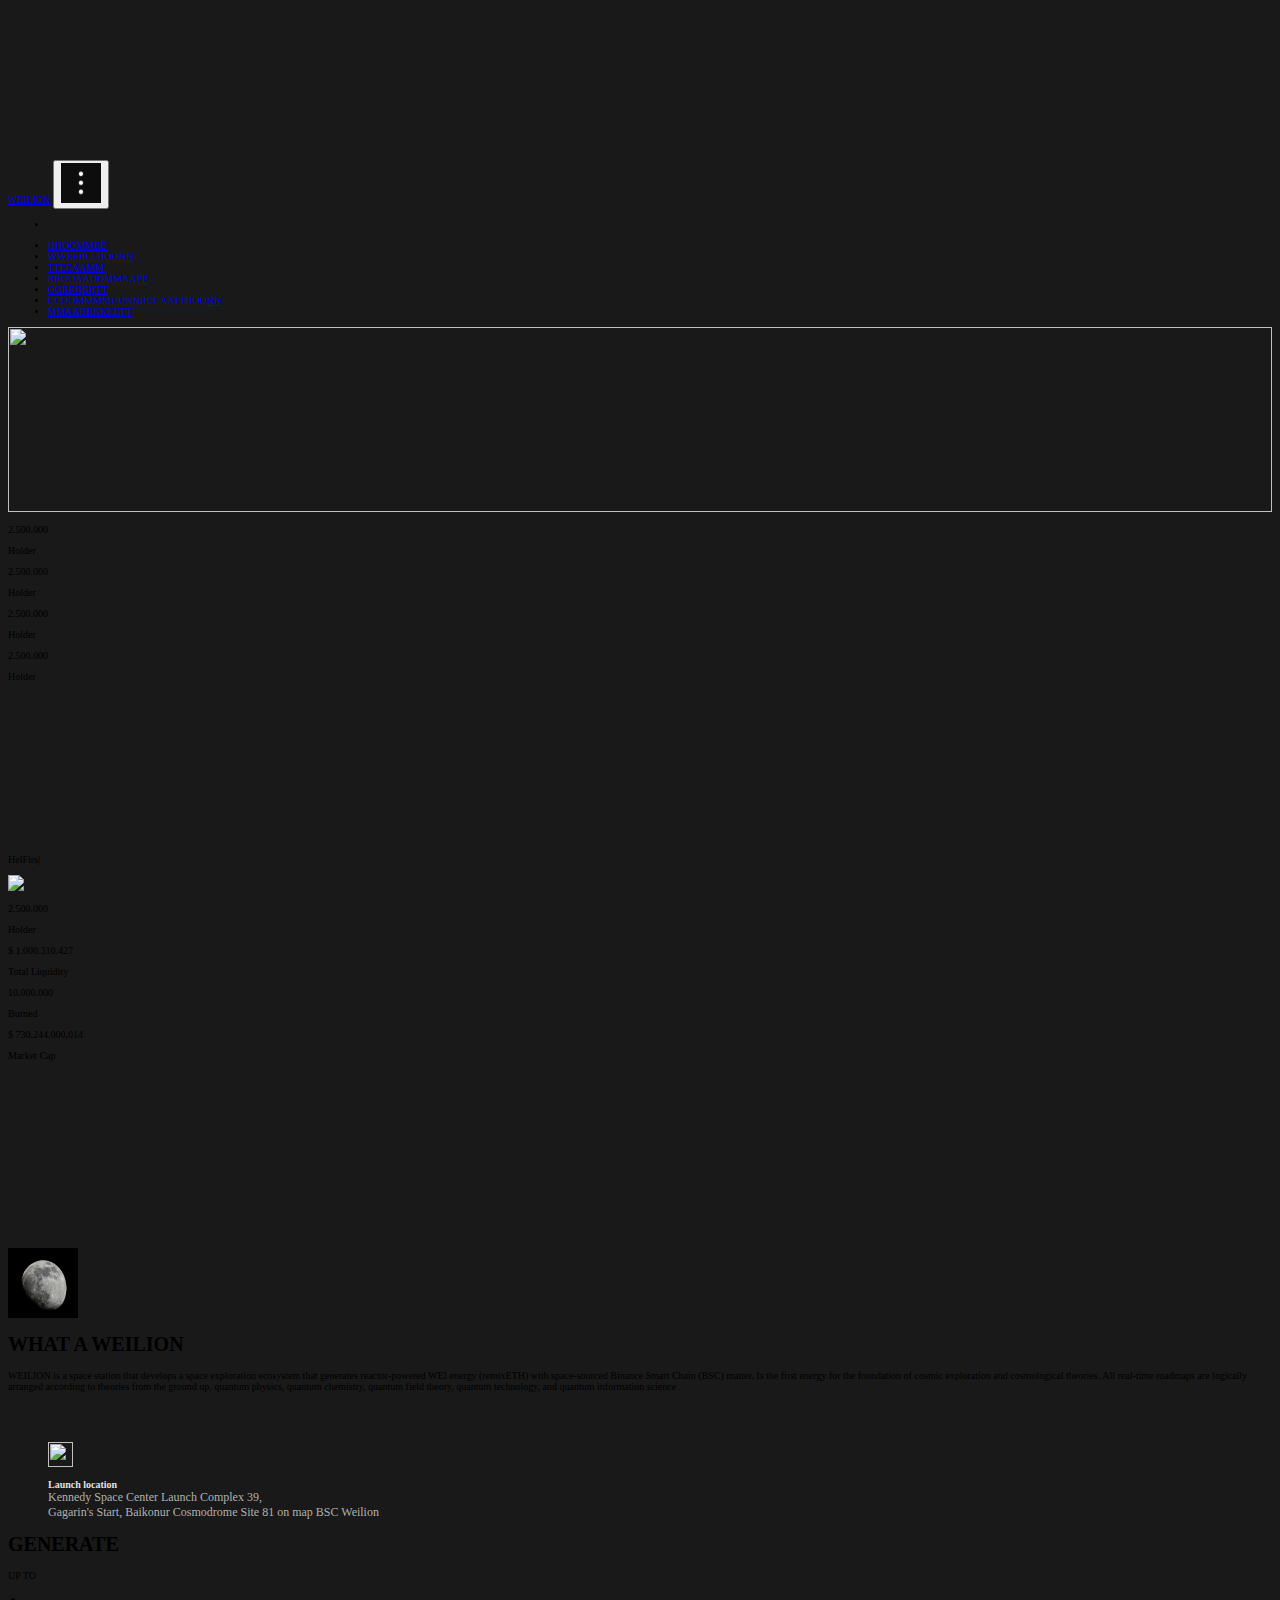
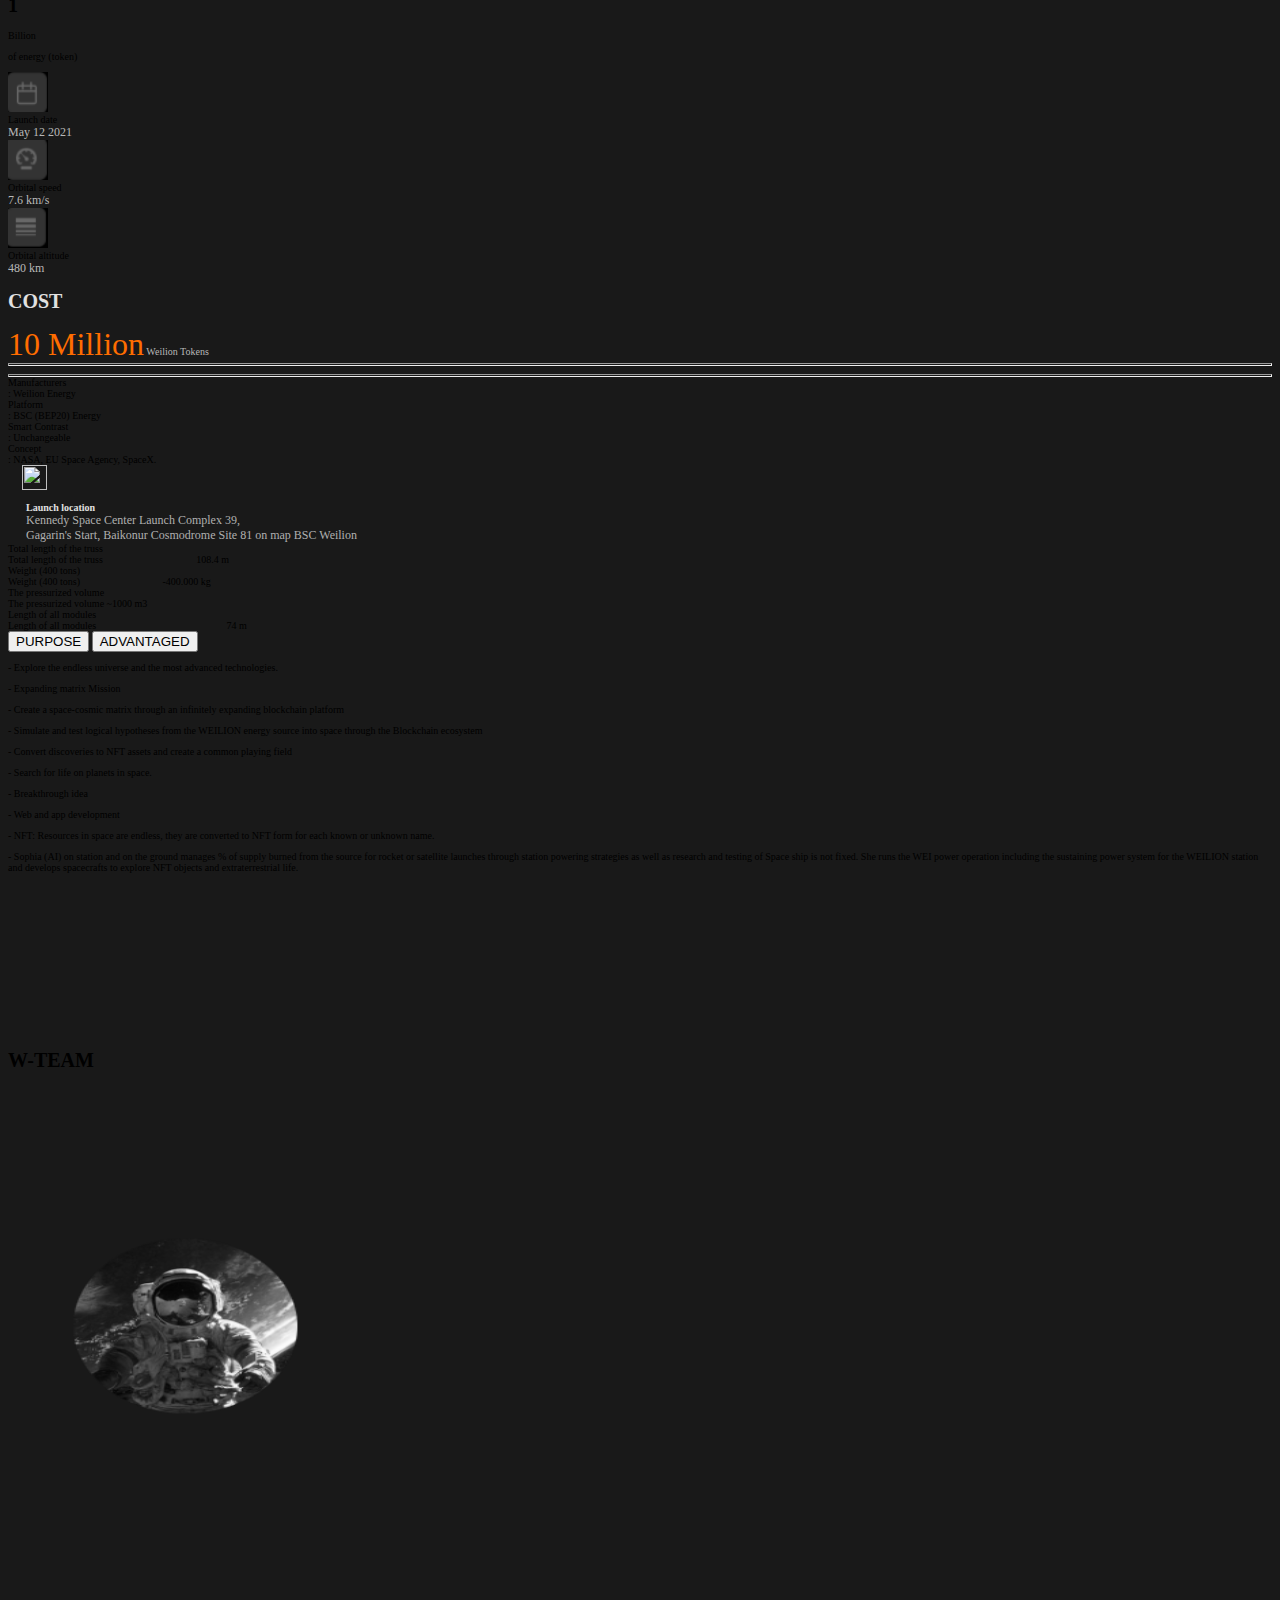
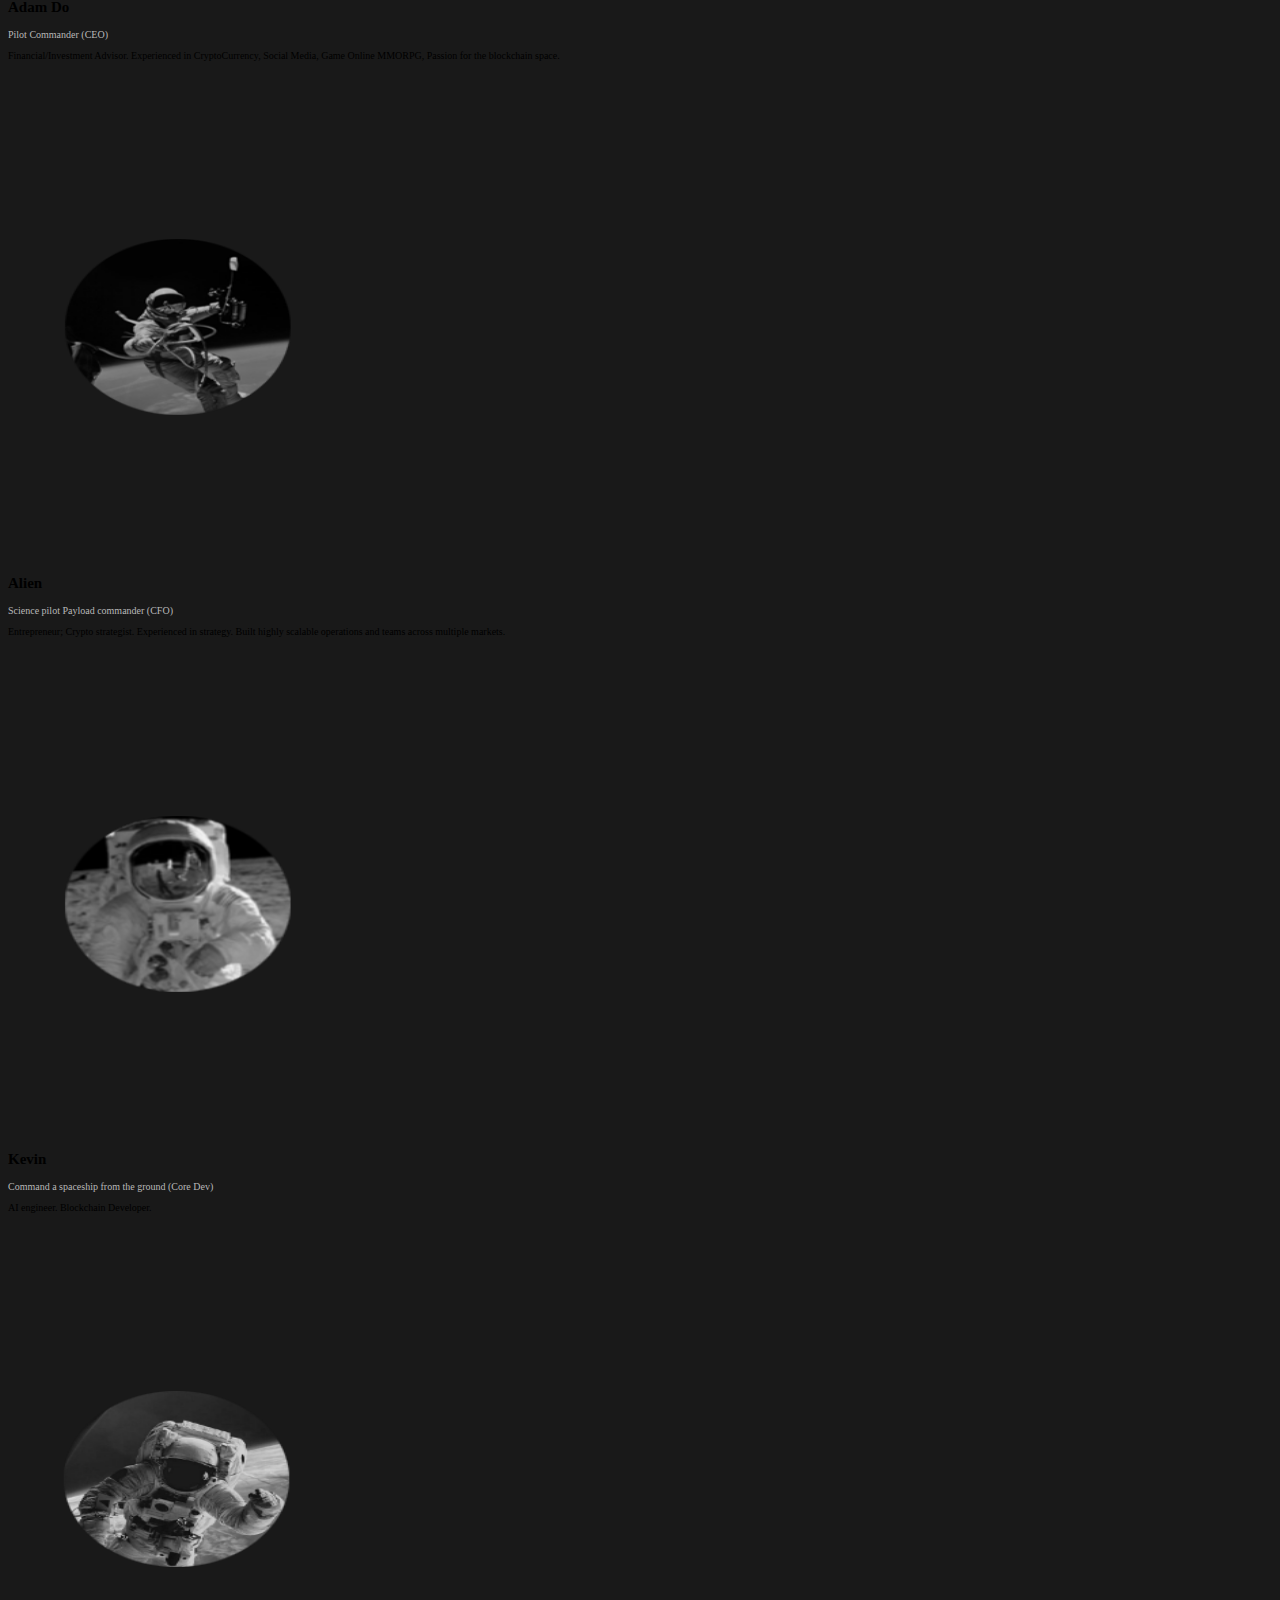
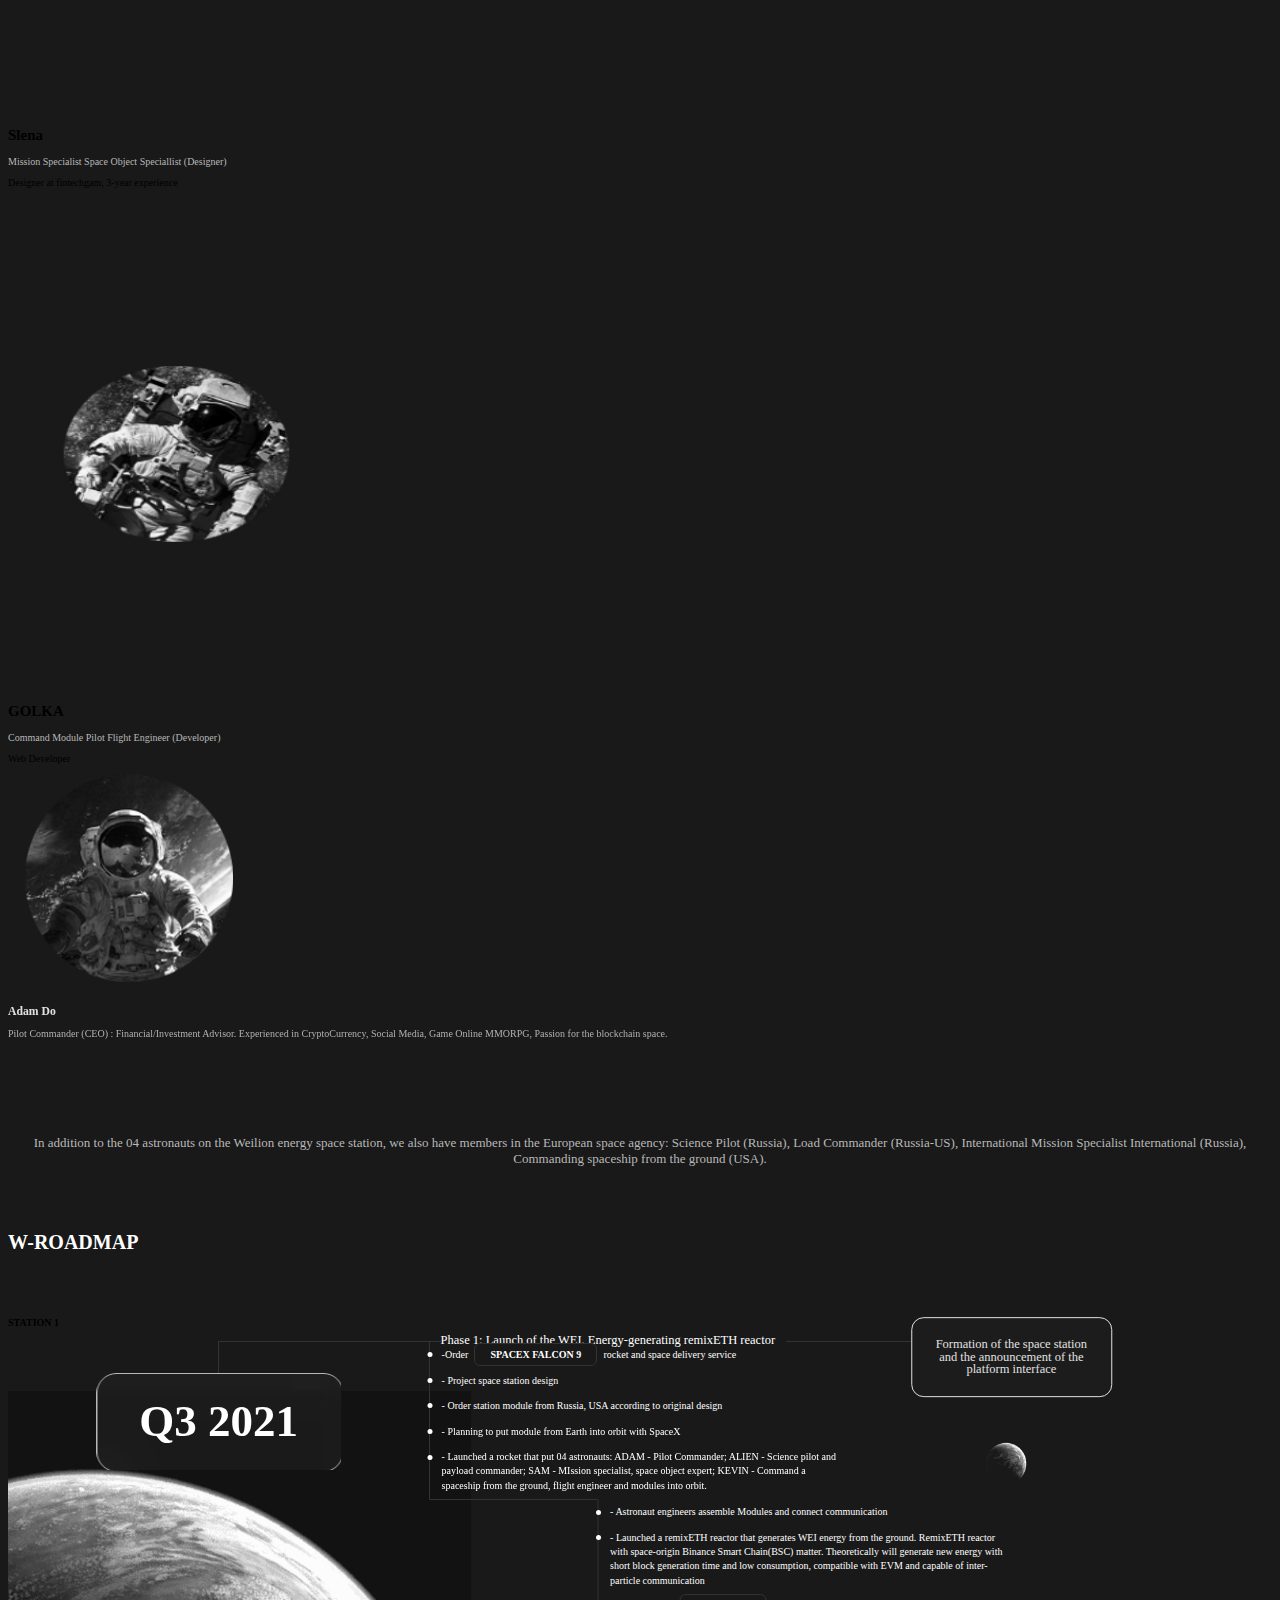
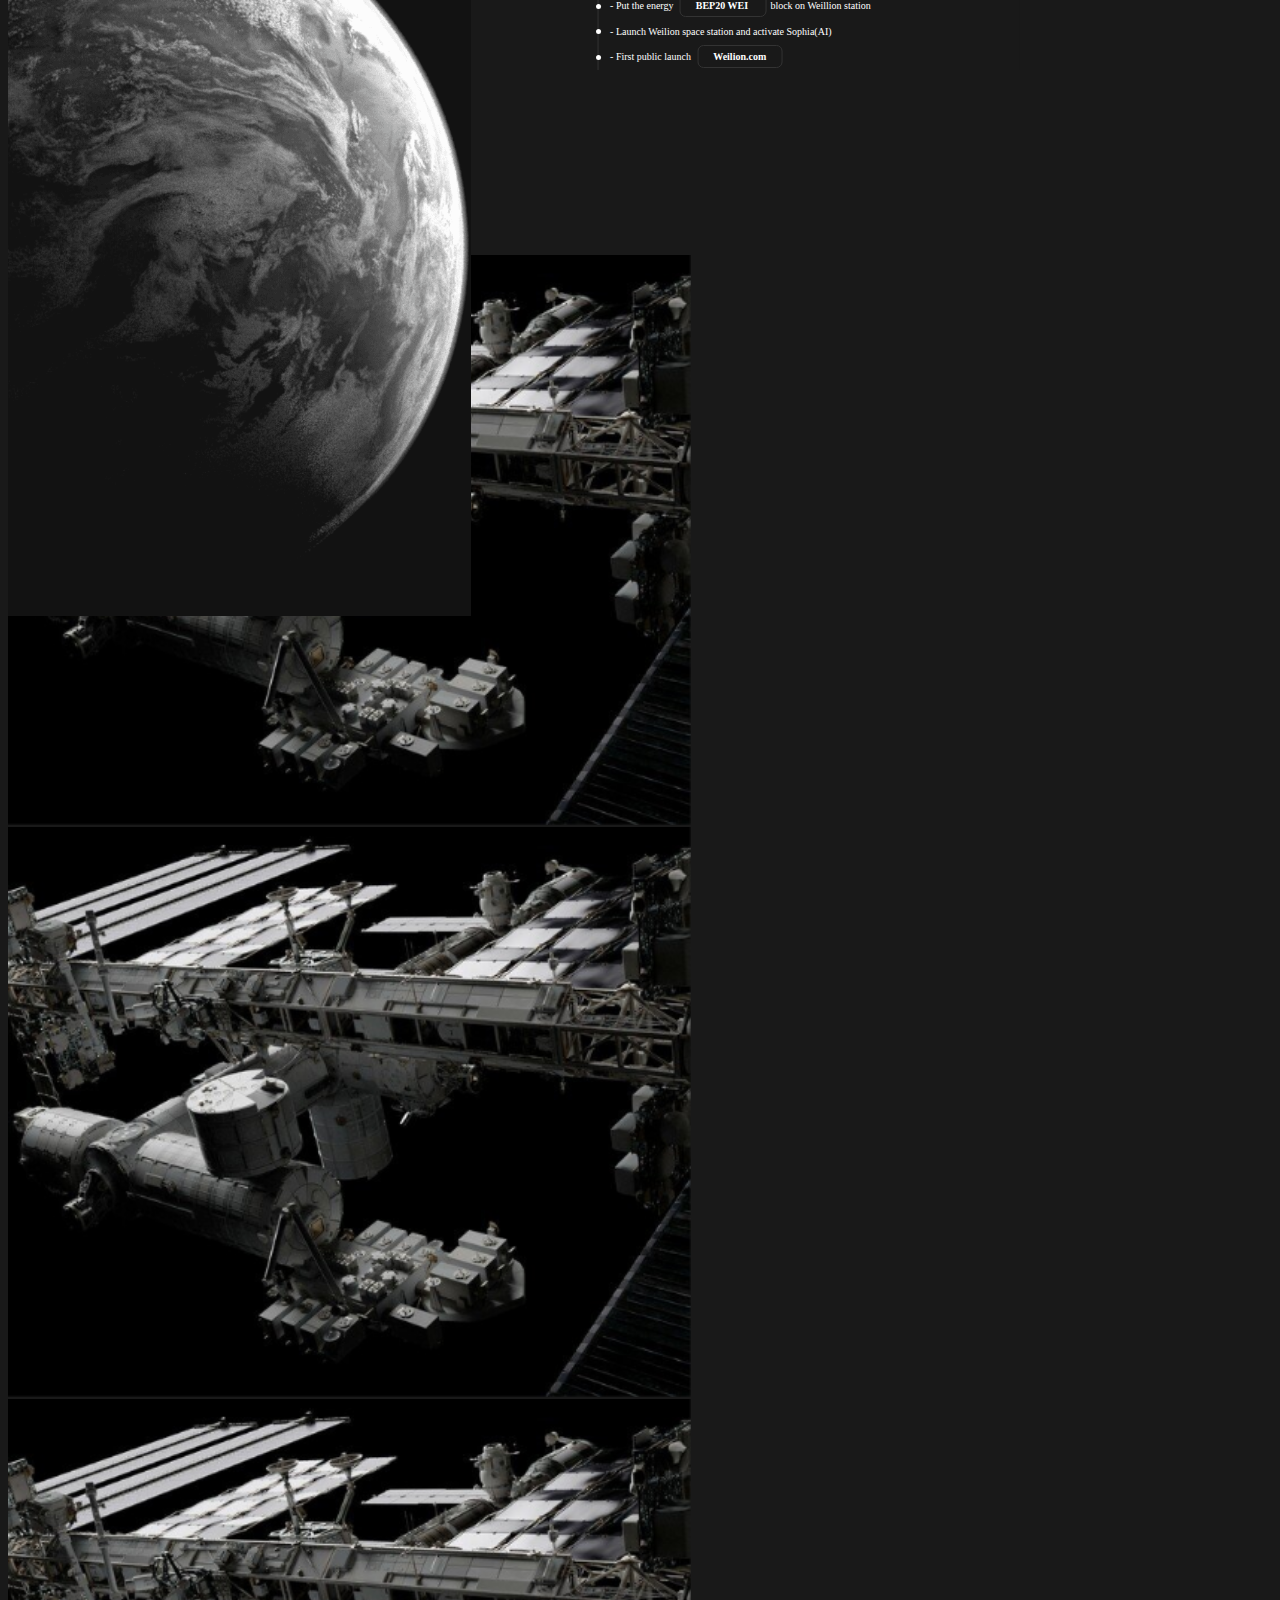
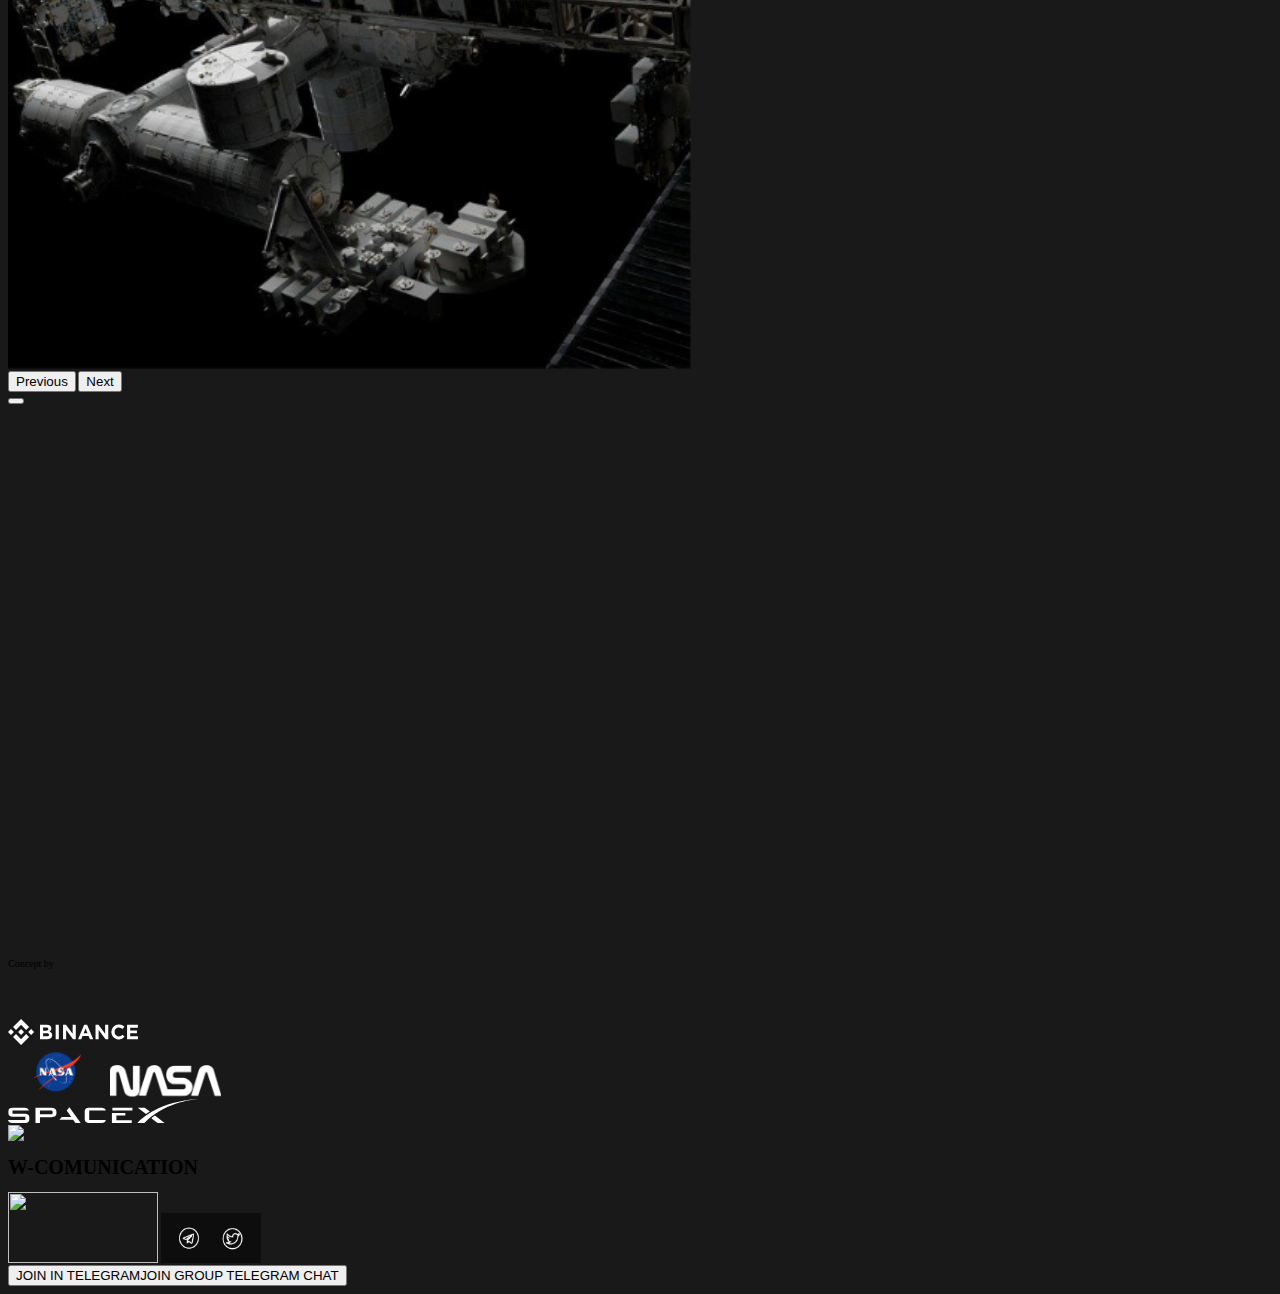
==== index.html @ d8c71afc "[update]" ====
<!DOCTYPE html>
<html lang="en">
  <head>
    <meta charset="UTF-8" />
    <meta http-equiv="X-UA-Compatible" content="IE=edge" />
    <meta name="viewport" content="width=device-width, initial-scale=1.0" />
    <!-- CSS only -->

    <link
      href="https://cdn.jsdelivr.net/npm/bootstrap@5.1.1/dist/css/bootstrap.min.css"
      rel="stylesheet"
      integrity="sha384-F3w7mX95PdgyTmZZMECAngseQB83DfGTowi0iMjiWaeVhAn4FJkqJByhZMI3AhiU"
      crossorigin="anonymous"
    />
    <link
      rel="stylesheet"
      href="https://cdnjs.cloudflare.com/ajax/libs/font-awesome/6.0.0-beta2/css/all.min.css"
      integrity="sha512-YWzhKL2whUzgiheMoBFwW8CKV4qpHQAEuvilg9FAn5VJUDwKZZxkJNuGM4XkWuk94WCrrwslk8yWNGmY1EduTA=="
      crossorigin="anonymous"
      referrerpolicy="no-referrer"
    />

    <link rel="stylesheet" type="text/css" href="./assets/css/style.css" />
    <link rel="stylesheet" type="text/css" href="./assets/css/roadmap.css" />

    <title>Document</title>
    <link
      rel="stylesheet"
      href="https://unpkg.com/swiper/swiper-bundle.min.css"
    />
    <script src="https://unpkg.com/typewriter-effect@latest/dist/core.js"></script>
    <script src="https://unpkg.com/swiper/swiper-bundle.min.js"></script>
    <script src="https://unpkg.com/typewriter-effect@latest/dist/core.js"></script>
  </head>

  <body>
    <div class="container-main">
      <div class="main">
        <div class="background-video" style="background: black"></div>
        <video playsinline autoplay loop id="background-video">
          <source src="./assets/videos/demo.mp4" type="video/mp4" />
        </video>
        <!-- <div class="overplay"></div> -->
        <div class="container">
          <nav class="navbar navbar-expand-lg navbar-light">
            <div class="container-fluid">
              <a class="navbar-brand text-light" href="#">WEILION</a>
              <button
                class="navbar-toggler"
                type="button"
                data-bs-toggle="collapse"
                data-bs-target="#navbarNavDropdown"
                aria-controls="navbarNavDropdown"
                aria-expanded="false"
                aria-label="Toggle navigation"
              >
                <!-- <span class="navbar-toggler-icon"></span> -->
                <img src="./assets/images/dot.PNG" width="40px" height="40px" />
              </button>
              <div class="collapse navbar-collapse" id="navbarNavDropdown">
                <ul class="navbar-nav text-light text-center blink-text-menu">
                  <li>
                    <p
                      class="navbar-toggle navbar-toggle-mb text-right"
                      type="button"
                      data-bs-toggle="collapse"
                      data-bs-target="#navbarNavDropdown"
                      aria-controls="navbarNavDropdown"
                      aria-expanded="false"
                      aria-label="Toggle navigation"
                    >
                      <i class="fas fa-times icon-close"></i>
                    </p>
                  </li>
                  <li class="nav-item">
                    <a
                      class="fw-bold-poiter nav-link active text-light"
                      aria-current="page"
                      href="#"
                      >HOME</a
                    >
                  </li>
                  <li class="nav-item">
                    <a
                      class="nav-link text-light fw-bold-poiter"
                      href="#content_generate"
                      >WEILION</a
                    >
                  </li>
                  <li class="nav-item">
                    <a class="nav-link text-light fw-bold-poiter" href="#team"
                      >TEAM</a
                    >
                  </li>
                  <li class="nav-item">
                    <a
                      class="nav-link text-light fw-bold-poiter"
                      href="#roadmap"
                      >ROADMAP</a
                    >
                  </li>
                  <li class="nav-item">
                    <a
                      class="nav-link text-light fw-bold-poiter"
                      href="#content_W_Orbit"
                      >ORBIT</a
                    >
                  </li>
                  <li class="nav-item">
                    <a
                      class="nav-link text-light fw-bold-poiter"
                      href="#content_W-Comunication"
                      >COMMUNICATION</a
                    >
                  </li>
                  <li class="nav-item">
                    <a
                      class="nav-link text-light fw-bold-poiter"
                      href="#content_W-Comunication"
                      >MARKET</a
                    >
                  </li>
                </ul>
              </div>
            </div>
          </nav>
          <div class="content-main-responsive">
            <div class="row m-0 w-100">
              <div class="col-6 related">
                <!-- <div id="app2"></div> -->
                <!-- <div id="container app2">
                  <p id="source"></p>
                </div> -->
                <img
                  src="./assets/images/aboard1x.png"
                  width="100%"
                  height="185px"
                />
              </div>
              <div class="col-6">
                <div class="content-main-responsive-item">
                  <div class="row">
                    <div class="col-6">
                      <p class="p_number">2.500.000</p>
                      <p>Holder</p>
                      <p class="p_number">2.500.000</p>
                      <p>Holder</p>
                    </div>
                    <div class="col-6">
                      <p class="p_number">2.500.000</p>
                      <p>Holder</p>
                      <p class="p_number">2.500.000</p>
                      <p>Holder</p>
                    </div>
                  </div>
                </div>
                <div class="content-main-responsive-item_video">
                  <!-- <iframe class="iframe_res" width="457" height="215" src="https://www.youtube.com/embed/iH5_Wsx2e2w?autoplay=1"
                title="YouTube video player" frameborder="0" allowfullscreen
                allow="accelerometer; autoplay; clipboard-write; encrypted-media; gyroscope; picture-in-picture"></iframe> -->
                  <video playsinline width="150px" height="100%" autoplay loop>
                    <source src="./assets/videos/demo.mp4" type="video/mp4" />
                  </video>
                </div>
              </div>
            </div>
          </div>
          <div class="content-main container">
            <div class="align-items-end d-flex title-banner-bottom">
              <div
                class="item-info-bottom-banner item-info-bottom-banner-chart"
              >
                <!-- <div id="app" style="text-align: left"></div> -->
                <div id="container ">
                  <p id="source"></p>
                </div>

                <img width="270px" src="./assets/images/aboard1x.png" />
              </div>
              <div class="item-info-bottom-banner">
                <p>2.500.000</p>
                <p>Holder</p>
              </div>
              <div class="item-info-bottom-banner">
                <p>$ 1.000.310.427</p>
                <p>Total Liquidity</p>
              </div>
              <div class="item-info-bottom-banner">
                <p>10.000.000</p>
                <p>Burned</p>
              </div>
              <div class="item-info-bottom-banner">
                <p>$ 730.244.000.014</p>
                <p>Market Cap</p>
              </div>
              <div class="item-info-bottom-banner">
                <div class="yt-banner" class="img-pop">
                  <video
                    playsinline
                    loop
                    width="300px"
                    id="video1"
                    height="175px"
                    autoplay
                  >
                    <source src="./assets/videos/demo.mp4" type="video/mp4" />
                  </video>
                </div>
              </div>
            </div>
          </div>
        </div>
        <!-- <div class="exchange-NFT">
          <p class="m-0 exchange_style">EXCHANGE</p>
          <p class="fw-bold NFT">NFT</p>
        </div>
        <div class="img-ship-radar">
          <img
            src="./assets/images/ship-radar.png"
            width="90px"
            height="90px"
          />
        </div> -->
        <!-- <div class="img-radar">
          <img src="./assets/images/radar.png" width="524px" height="821px" />
        </div> -->
        <div class="img-moon">
          <img src="./assets/images/moon.png" width="70px" height="70px" />
        </div>
        <div class="shadow-overlay"></div>
      </div>

      <div class="content_generate" id="content_generate">
        <div class="container pt-2 wellion-container">
          <div class="title-weilion">
            <h1 class="content_generate_title btn-shine">WHAT A WEILION</h1>
          </div>

          <div class="row">
            <div class="col-12 col-lg-6 pt-5">
              <div class="content_generate_contructor_left">
                <p
                  class="content_generate_contructor_left_p"
                  style="--bottom-right: 20px"
                >
                  WEILION is a space station that develops a space exploration
                  ecosystem that generates reactor-powered WEI energy (remixETH)
                  with space-sourced Binance Smart Chain (BSC) matter. Is the
                  first energy for the foundation of cosmic exploration and
                  cosmological theories. All real-time roadmaps are logically
                  arranged according to theories from the ground up, quantum
                  physics, quantum chemistry, quantum field theory, quantum
                  technology, and quantum information science .
                </p>
                <!-- <img class="launch" src="./assets/images/launch.png" width="500px" height="74px"/> -->
              </div>
              <div class="row launch_location" style="margin: 50px 0 0 4rem">
                <div class="col-1 p-0" style="margin-right: -12px">
                  <img
                    src="./assets/images/iconlaunch2.png"
                    width="25px"
                    height="25px"
                  />
                </div>
                <div class="col-11 p-0" style="text-align: left">
                  <p
                    style="margin-bottom: 0; font-weight: bold; color: #e1e1e1"
                  >
                    Launch location
                  </p>
                  <span style="color: #b0b0b0; font-size: 12px"
                    >Kennedy Space Center Launch Complex 39,</span
                  ><br />
                  <span style="color: #b0b0b0; font-size: 12px"
                    >Gagarin's Start, Baikonur Cosmodrome Site 81 on map BSC
                    Weilion</span
                  >
                </div>
              </div>
            </div>
            <div class="col-12 col-lg-6">
              <div class="row m-0">
                <div class="col-12 col-lg-6 d-flex justify-content-center pt-5">
                  <div class="content_generate_contructor_right">
                    <div class="content_generate_contructor_right_item">
                      <h1 class="generate">GENERATE</h1>
                      <p class="upto">UP TO</p>
                      <h1 class="one">1</h1>
                      <p class="billion">Billion</p>
                      <p class="energy">of energy (token)</p>
                    </div>
                  </div>
                </div>
                <div class="col-12 col-lg-6 pt-5 box-card-right">
                  <div class="row text-center content_generate_margin">
                    <div class="col-4 col-md-12">
                      <div
                        class="content_generate_contructor_right_orbital pb-4"
                      >
                        <img
                          src="./assets/images/Cal.PNG"
                          width="40px"
                          height="40px"
                        />
                        <div class="content_generate_contructor_right_item2">
                          <span
                            class="content_generate_contructor_right_item2_span"
                            >Launch date</span
                          ><br />
                          <span
                            class="may122021"
                            style="color: #b8b8b8; font-size: 12px"
                            >May 12 2021</span
                          >
                        </div>
                      </div>
                    </div>
                    <div class="col-4 col-md-12">
                      <div
                        class="content_generate_contructor_right_orbital pb-4"
                      >
                        <img
                          src="./assets/images/clock.PNG"
                          width="40px"
                          height="40px"
                        />
                        <div class="content_generate_contructor_right_item2">
                          <span
                            class="content_generate_contructor_right_item2_span"
                            >Orbital speed</span
                          ><br />
                          <span style="color: #b8b8b8; font-size: 12px"
                            >7.6 km/s</span
                          >
                        </div>
                      </div>
                    </div>
                    <div class="col-4 col-md-12">
                      <div
                        class="content_generate_contructor_right_orbital pb-4"
                      >
                        <img
                          src="./assets/images/altitute.PNG"
                          width="40px"
                          height="40px"
                        />
                        <div class="content_generate_contructor_right_item2">
                          <span
                            class="content_generate_contructor_right_item2_span"
                            >Orbital altitude</span
                          ><br />
                          <span style="color: #b8b8b8; font-size: 12px"
                            >480 km</span
                          >
                        </div>
                      </div>
                    </div>
                  </div>
                  <div class="row content_generate_cost_right">
                    <div class="col-12">
                      <div class="content_generate_cost">
                        <h1
                          class="m-0"
                          style="font-weight: bold; color: #e1e1e1"
                        >
                          COST
                        </h1>
                        <span
                          class="million"
                          style="font-size: 32px; color: #ff6d00"
                          >10 Million</span
                        >
                        <span class="wellion" style="color: #b8b8b8"
                          >Weilion Tokens</span
                        >
                      </div>
                      <hr
                        class="hr-range"
                        style="
                          color: #ff6d00;
                          opacity: 1;
                          height: 1px;
                          margin: 0;
                        "
                      />
                      <hr
                        class="hr-range"
                        style="
                          color: #ff6d00;
                          opacity: 1;
                          height: 1px;
                          margin: 8px 0 0 0;
                        "
                      />
                    </div>
                    <div class="col-12">
                      <div class="content_generate_manufacturer">
                        <div class="row m-0">
                          <div class="col-4 p-0">
                            <span>Manufacturers</span>
                          </div>
                          <div class="col-8 p-0">
                            <span>: Weilion Energy</span>
                          </div>
                        </div>
                        <div class="row m-0">
                          <div class="col-4 p-0"><span>Platform</span></div>
                          <div class="col-8 p-0">
                            <span>: BSC (BEP20) Energy</span>
                          </div>
                        </div>
                        <div class="row m-0">
                          <div class="col-4 p-0">
                            <span>Smart Contrast</span>
                          </div>
                          <div class="col-8 p-0">
                            <span>: Unchangeable</span>
                          </div>
                        </div>
                        <div class="row m-0">
                          <div class="col-4 p-0"><span>Concept</span></div>
                          <div class="col-8 p-0">
                            <span>: NASA, EU Space Agency, SpaceX.</span>
                          </div>
                        </div>
                        <!-- <span>Manufacturers : Weilion Energy</span><br />
                      <span>Platform : BSC (BEP20) Energy</span><br />
                      <span>Smart Contrast: Unchangeable</span><br />
                      <span>Concept : NASA, EU Space Agency, SpaceX.</span><br /> -->
                      </div>
                    </div>
                    <div
                      class="col-12 mt-5 launch_location_responsive"
                      style="padding: 0 18px"
                    >
                      <img
                        style="transform: translateX(-4px)"
                        src="./assets/images/iconlaunch2.png"
                        width="25px"
                        height="25px"
                      />
                      <div>
                        <p
                          style="
                            margin-bottom: 0;
                            font-weight: bold;
                            color: #e1e1e1;
                          "
                        >
                          Launch location
                        </p>
                        <span style="color: #b0b0b0; font-size: 12px"
                          >Kennedy Space Center Launch Complex 39,</span
                        ><br />
                        <span style="color: #b0b0b0; font-size: 12px"
                          >Gagarin's Start, Baikonur Cosmodrome Site 81 on map
                          BSC Weilion</span
                        >
                      </div>
                    </div>
                  </div>
                </div>
              </div>
            </div>
          </div>
        </div>
      </div>

      <!-- ////// -->
      <div class="content_purpose_advantaged">
        <div class="content_purpose_advantaged_overlay"></div>
        <div class="container py-5 advantaged-container">
          <div class="row">
            <div
              class="
                col-12 col-lg-3
                d-flex
                align-items-center
                justify-content-center
              "
            >
              <div class="content_purpose_advantaged_item">
                <span class="title">Total length of the truss</span>
                <div class="content_purpose_advantaged_black">
                  <span
                    style="padding-right: 91px"
                    class="content_purpose_advantaged_none"
                    >Total length of the truss</span
                  >
                  <span>108.4 m</span>
                </div>
              </div>
            </div>
            <div
              class="
                col-12 col-lg-3
                d-flex
                align-items-center
                justify-content-center
              "
            >
              <div class="content_purpose_advantaged_item">
                <span class="title">Weight (400 tons)</span>
                <div class="content_purpose_advantaged_black">
                  <span
                    class="content_purpose_advantaged_none"
                    style="padding-right: 80px"
                    >Weight (400 tons)</span
                  >
                  <span>-400.000 kg</span>
                </div>
              </div>
            </div>
            <div
              class="
                col-12 col-lg-3
                d-flex
                align-items-center
                justify-content-center
              "
            >
              <div class="content_purpose_advantaged_item">
                <span class="title">The pressurized volume</span>
                <div class="content_purpose_advantaged_black">
                  <span class="content_purpose_advantaged_none"
                    >The pressurized volume</span
                  >
                  <span>~1000 m3</span>
                </div>
              </div>
            </div>
            <div
              class="
                col-12 col-md-3
                d-flex
                align-items-center
                justify-content-center
              "
            >
              <div class="content_purpose_advantaged_item">
                <span class="title">Length of all modules</span>
                <div class="content_purpose_advantaged_black">
                  <span
                    class="content_purpose_advantaged_none"
                    style="padding-right: 128px"
                    >Length of all modules</span
                  >
                  <span>74 m</span>
                </div>
              </div>
            </div>
          </div>
          <div class="row">
            <div
              class="col-12 d-flex justify-content-center align-items-center"
            >
              <div
                class="content_purpose_advantaged_tabs"
                style="--bottom-right: 20px"
              >
                <div>
                  <nav>
                    <div class="nav nav-tabs mt-2" id="nav-tab" role="tablist">
                      <button
                        class="nav-link active btn-purpose"
                        id="nav-home-tab"
                        data-bs-toggle="tab"
                        data-bs-target="#nav-home"
                        type="button"
                        role="tab"
                        aria-controls="nav-home"
                        aria-selected="true"
                      >
                        PURPOSE
                      </button>
                      <button
                        class="nav-link btn-purpose"
                        id="nav-profile-tab"
                        data-bs-toggle="tab"
                        data-bs-target="#nav-profile"
                        type="button"
                        role="tab"
                        aria-controls="nav-profile"
                        aria-selected="false"
                      >
                        ADVANTAGED
                      </button>
                    </div>
                  </nav>
                  <div class="tab-content" id="nav-tabContent">
                    <div
                      class="tab-pane tabs-purpose fade show active"
                      id="nav-home"
                      role="tabpanel"
                      aria-labelledby="nav-home-tab"
                    >
                      <p>
                        - Explore the endless universe and the most advanced
                        technologies.
                      </p>
                      <p>- Expanding matrix Mission</p>
                      <p>
                        - Create a space-cosmic matrix through an infinitely
                        expanding blockchain platform
                      </p>
                      <p>
                        - Simulate and test logical hypotheses from the WEILION
                        energy source into space through the Blockchain
                        ecosystem
                      </p>
                      <p>
                        - Convert discoveries to NFT assets and create a common
                        playing field
                      </p>
                      <p>- Search for life on planets in space.</p>
                    </div>
                    <div
                      class="tab-pane tabs-purpose fade"
                      id="nav-profile"
                      role="tabpanel"
                      aria-labelledby="nav-profile-tab"
                    >
                      <p>- Breakthrough idea</p>
                      <p>- Web and app development</p>
                      <p>
                        - NFT: Resources in space are endless, they are
                        converted to NFT form for each known or unknown name.
                      </p>
                      <p>
                        - Sophia (AI) on station and on the ground manages % of
                        supply burned from the source for rocket or satellite
                        launches through station powering strategies as well as
                        research and testing of Space ship is not fixed. She
                        runs the WEI power operation including the sustaining
                        power system for the WEILION station and develops
                        spacecrafts to explore NFT objects and extraterrestrial
                        life.
                      </p>
                    </div>
                  </div>
                </div>
              </div>
            </div>
          </div>
        </div>
        <div class="content_purpose_advantaged_overlay2"></div>
      </div>
      <!-- -------content-astronaut -->
      <div class="content_astronaut" id="content_astronaut">
        <video
          autoplay
          muted
          height="auto"
          loop
          id="background-video_astronaut video2"
        >
          <source
            src="./assets/videos/ArtStation - NASA Astronaut Walk, Tod Ryan.mp4"
            type="video/mp4"
          />
        </video>
      </div>
      <!-- ---------content-Wteam -->
      <div class="content_W_Team">
        <div class="container py-5">
          <h1 class="text-center text-light title-team">W-TEAM</h1>
          <div class="content_W_Team_content d-flex justify-content-center">
            <div class="row">
              <div class="col-6 p-0">
                <div class="content_W_Team_content_item">
                  <img
                    src="./assets/images/adam1.png"
                    width="360px"
                    height="500px"
                  />
                  <div class="text_item text_item1 line-content">
                    <div class="none-hover">
                      <h2 class="text-white">Adam Do</h2>
                      <p style="color: #b8b8b8">Pilot Commander (CEO)</p>
                    </div>
                    <div class="hover">
                      Financial/Investment Advisor. Experienced in
                      CryptoCurrency, Social Media, Game Online MMORPG, Passion
                      for the blockchain space.
                    </div>
                  </div>
                </div>
              </div>
              <div class="col-6 p-0">
                <div class="content_W_Team_content_item">
                  <img
                    src="./assets/images/alien1.png"
                    width="360px"
                    height="500px"
                  />
                  <div class="text_item text_item2 line-content">
                    <div class="none-hover">
                      <h2 class="text-white">Alien</h2>
                      <p style="color: #b8b8b8">
                        Science pilot Payload commander (CFO)
                      </p>
                    </div>
                    <div class="hover">
                      Entrepreneur; Crypto strategist. Experienced in strategy.
                      Built highly scalable operations and teams across multiple
                      markets.
                    </div>
                  </div>
                </div>
              </div>
            </div>
          </div>
          <div
            class="
              content_W_Team_content
              d-flex
              justify-content-center
              pb-5
              mb-5
            "
          >
            <div class="row">
              <div class="col-4 p-0">
                <div class="content_W_Team_content_item line-content2">
                  <img
                    src="./assets/images/selena1.png"
                    class="img-content-team"
                    width="360px"
                    height="500px"
                  />
                  <div class="text_item item-trans">
                    <div class="none-hover">
                      <h2 class="text-white">Kevin</h2>
                      <p style="color: #b8b8b8">
                        Command a spaceship from the ground (Core Dev)
                      </p>
                    </div>
                    <div class="hover">AI engineer. Blockchain Developer.</div>
                  </div>
                </div>
              </div>
              <div class="col-4 p-0">
                <div class="content_W_Team_content_item line-content4">
                  <img
                    src="./assets/images/golka1.png"
                    class="img-content-team"
                    width="360px"
                    height="500px"
                  />
                  <div class="text_item item-trans">
                    <div class="none-hover">
                      <h2 class="text-white">Slena</h2>
                      <p style="color: #b8b8b8">
                        Mission Specialist Space Object Speciallist (Designer)
                      </p>
                    </div>
                    <div class="hover">
                      Designer at fintechgam, 3-year experience
                    </div>
                  </div>
                </div>
              </div>
              <div class="col-4 p-0">
                <div class="content_W_Team_content_item line-content3">
                  <img
                    src="./assets/images/kevinnguyen1.png"
                    class="img-content-team"
                    width="360px"
                    height="500px"
                  />
                  <div class="text_item item-trans">
                    <div class="none-hover">
                      <h2 class="text-white">GOLKA</h2>
                      <p style="color: #b8b8b8">
                        Command Module Pilot Flight Engineer (Developer)
                      </p>
                    </div>
                    <div class="hover">Web Developer</div>
                  </div>
                </div>
              </div>
            </div>
          </div>
          <div class="content_W_Team_responsive mt-3 mb-5">
            <div class="swiper mySwiper">
              <div class="swiper-wrapper">
                <div class="swiper-slide swiper-slide-next">
                  <div class="content_W_Team_responsive_border">
                    <img
                      src="./assets/images/adam2.png"
                      class="d-block img_responsive"
                      alt="..."
                    />
                    <h3 style="color: #e1e1e1; margin: 0">Adam Do</h3>
                    <p
                      style="
                        color: #b0b0b0;
                        margin-bottom: 40px;
                        min-height: 54px;
                      "
                    >
                      Pilot Commander (CEO) : Financial/Investment Advisor.
                      Experienced in CryptoCurrency, Social Media, Game Online
                      MMORPG, Passion for the blockchain space.
                    </p>
                  </div>
                </div>
                <div class="swiper-slide">
                  <div class="content_W_Team_responsive_border">
                    <img
                      src="./assets/images/alien2.png"
                      class="d-block img_responsive"
                      alt="..."
                    />
                    <h3 style="color: #e1e1e1; margin: 0">Alien</h3>
                    <p style="color: #b0b0b0; margin-bottom: 40px">
                      Science pilot Payload commander (CFO): Entrepreneur;
                      Crypto strategist. Experienced in strategy. Built highly
                      scalable operations and teams across multiple markets.
                    </p>
                  </div>
                </div>

                <div class="swiper-slide">
                  <div class="content_W_Team_responsive_border">
                    <img
                      src="./assets/images/golka2.png"
                      class="d-block img_responsive"
                      alt="..."
                    />
                    <h3 style="color: #e1e1e1; margin: 0">Kevin</h3>
                    <p style="color: #b0b0b0; margin-bottom: 40px">
                      Command a spaceship from the ground (Core Dev): AI
                      engineer. Blockchain Developer.
                    </p>
                  </div>
                </div>
                <div class="swiper-slide">
                  <div class="content_W_Team_responsive_border">
                    <img
                      src="./assets/images/kevinnguyen2.png"
                      class="d-block img_responsive"
                      alt="..."
                    />
                    <h3 style="color: #e1e1e1; margin: 0">Slena</h3>
                    <p style="color: #b0b0b0; margin-bottom: 40px">
                      Mission Specialist Space Object Speciallist (Designer):
                      Designer at fintechgam, 3-year experience
                    </p>
                  </div>
                </div>
                <div class="swiper-slide">
                  <div class="content_W_Team_responsive_border">
                    <img
                      src="./assets/images/selena2.png"
                      class="d-block img_responsive"
                      alt="..."
                    />
                    <h3 style="color: #e1e1e1; margin: 0">GOLKA</h3>
                    <p style="color: #b0b0b0; margin-bottom: 40px">
                      Command Module Pilot Flight Engineer (Developer) : Web
                      Developer
                    </p>
                  </div>
                </div>
              </div>
            </div>
          </div>
          <p
            class="p_style"
            style="font-size: 13px; text-align: center; color: #b8b8b8"
          >
            In addition to the 04 astronauts on the Weilion energy space
            station, we also have members in the European space agency: Science
            Pilot (Russia), Load Commander (Russia-US), International Mission
            Specialist International (Russia), Commanding spaceship from the
            ground (USA).
          </p>
        </div>
      </div>
      <!-- ---------content-W RoadMap -->
      <div class="content_W_Roadmap" id="roadmap">
        <div class="content_W_Roadmap_item_overlay"></div>
        <div>
          <div class="content_W_Roadmap_item">
            <h1
              class="text-center"
              style="color: white; padding: 5rem 0px 5rem 0"
            >
              W-ROADMAP
            </h1>
            <h4 class="text-center">STATION 1</h4>

            <div class="wrap-roadmap mt-5 pt-5">
              <div class="left">
                <img src="./assets/images/img-left.png" alt="" />
                <div class="left-border"></div>
                <div class="content">
                  <div class="overplays"></div>
                  <div class="text">Q3 2021</div>
                </div>
              </div>
              <div class="center">
                <div class="main">
                  <div class="title">
                    Phase 1: Launch of the WEI. Energy-generating remixETH
                    reactor
                  </div>
                  <div class="mt-4">
                    -Order <span class="special">SPACEX FALCON 9</span> rocket
                    and space delivery service
                  </div>
                  <div class="mt-4">- Project space station design</div>
                  <div>
                    - Order station module from Russia, USA according to
                    original design
                  </div>
                  <div>
                    - Planning to put module from Earth into orbit with SpaceX
                  </div>
                  <div class="mt-4 mb-4">
                    - Launched a rocket that put 04 astronauts: ADAM - Pilot
                    Commander; ALIEN - Science pilot and payload commander; SAM
                    - MIssion specialist, space object expert; KEVIN - Command a
                    spaceship from the ground, flight engineer and modules into
                    orbit.
                  </div>
                </div>
                <div class="seconds main">
                  <div>
                    - Astronaut engineers assemble Modules and connect
                    communication
                  </div>
                  <div>
                    - Launched a remixETH reactor that generates WEI energy from
                    the ground. RemixETH reactor with space-origin Binance Smart
                    Chain(BSC) matter. Theoretically will generate new energy
                    with short block generation time and low consumption,
                    compatible with EVM and capable of inter-particle
                    communication
                  </div>
                  <div  class="mt-4">
                    - Put the energy
                    <span class="special"> BEP20 WEI </span> block on Weillion
                    station
                  </div>
                  <div>
                    - Launch Weilion space station and activate
                    <span class="font-bold">Sophia(AI)</span>
                  </div>
                  <div class="pb-5">
                    - First public launch
                    <span class="special">Weilion.com</span>
                  </div>
                </div>
              </div>
              <div class="right">
                <div class="right-border"></div>
                <div class="right-box">
                  Formation of the space station <br />
                  and the announcement of the <br />
                  platform interface
                </div>
                <img src="./assets/images/right-image.png" alt="" />
              </div>
            </div>

            <div class="content_W_Roadmap_item_2 ">
              <ul>
                <li>
                  <p>Processing</p>
                </li>
                <li>
                  <p>Processing</p>
                </li>
                <li>
                  <p>Processing</p>
                </li>
              </ul>
            </div>
          </div>
        </div>
      </div>
      <!-- ---------content-Worbit-->
      <div class="content_W_Orbit" id="content_W_Orbit">
        <div class="container">
          <h1 class="text-center py-5">W - ORBIT</h1>
          <div id="carouselExampleIndicators" class="carousel slide">
            <div class="carousel-inner">
              <div class="carousel-item active">
                <img
                  src="./assets/images/space-ship.png"
                  height="570px"
                  class="imgCarousel"
                  alt="..."
                />
              </div>
              <div class="carousel-item">
                <img
                  src="./assets/images/space-ship.png"
                  height="570px"
                  class="imgCarousel"
                  alt="..."
                />
              </div>
              <div class="carousel-item">
                <img
                  src="./assets/images/space-ship.png"
                  height="570px"
                  class="imgCarousel"
                  alt="..."
                />
              </div>
            </div>
            <button
              class="carousel-control-prev"
              type="button"
              data-bs-target="#carouselExampleIndicators"
              data-bs-slide="prev"
            >
              <span
                class="carousel-control-prev-icon"
                aria-hidden="true"
              ></span>
              <span class="visually-hidden">Previous</span>
            </button>
            <button
              class="carousel-control-next"
              type="button"
              data-bs-target="#carouselExampleIndicators"
              data-bs-slide="next"
            >
              <span
                class="carousel-control-next-icon"
                aria-hidden="true"
              ></span>
              <span class="visually-hidden">Next</span>
            </button>
          </div>
        </div>
      </div>
    </div>
    <!-- modal -->
    <div
      class="modal fade"
      id="exampleModal"
      tabindex="-1"
      aria-labelledby="exampleModalLabel"
      aria-hidden="true"
    >
      <div class="modal-dialog modal-dialog-centered">
        <div class="modal-content">
          <div class="modal-header">
            <button
              type="button"
              class="btn-close"
              data-bs-dismiss="modal"
              aria-label="Close"
            ></button>
          </div>
          <div class="modal-body">
            <iframe
              width="100%"
              height="400"
              src="https://www.youtube.com/embed/iH5_Wsx2e2w"
              title="YouTube video player"
              frameborder="0"
              allow="accelerometer; autoplay; clipboard-write; encrypted-media; gyroscope; picture-in-picture"
              allowfullscreen
            ></iframe>
          </div>
        </div>
      </div>
    </div>
  </body>
  <footer>
    <div class="content_concept">
      <!-- <div class="container"> -->
      <video
        playsinline
        autoplay
        loop
        id="background-video_concept"
        class="background-video"
      >
        <source src="./assets/videos/concept.mp4" type="video/mp4" />
      </video>
      <div class="content_concept_item">
        <span class="Concept">Concept by</span>
        <div class="row logo_space" style="margin-top: 50px">
          <div class="col-6 col-md-3">
            <img class="binance" src="./assets/images/binance.svg" />
          </div>
          <div
            class="
              col-6 col-md-3
              d-flex
              justify-content-center
              align-items-center
            "
          >
            <img class="logo_nasa" src="./assets/images/nasalogo.png" />
            <img class="nasa" src="./assets/images/nasax3.png" />
          </div>
          <div class="col-6 col-md-3">
            <img class="space_x" src="./assets/images/spaceX.svg" />
          </div>
          <div class="col-6 col-md-3">
            <img class="space_x" src="./assets/images/dfinity.png" />
          </div>
        </div>
      </div>
      <!-- </div> -->
    </div>
    <div class="content_W-Comunication">
      <!-- <div class="container"> -->
      <div class="content_W-Comunication_item" id="content_W-Comunication">
        <h1 class="text-center COMUNICATION">W-COMUNICATION</h1>
        <div class="twitter_insta">
          <img
            class="insta_pc"
            src="./assets/images/Capture111.PNG"
            width="150px"
            height="71px"
          />
          <img
            class="insta_responsive"
            src="./assets/images/twiterInstagram.PNG"
            width="100px"
            height="50px"
          />
          <!-- <i class="fab fa-twitter icon"></i>
          <i class="fab fa-telegram icon"></i> -->
        </div>
        <button class="btn_W-Comunication">
          <span class="chat1">JOIN IN TELEGRAM</span
          ><span class="chat">JOIN GROUP TELEGRAM CHAT</span>
        </button>
      </div>
      <!-- </div> -->
    </div>
  </footer>
  <audio autoplay>
    <source src="./assets/audio//audio.m4a" />
  </audio>

  <!-- JavaScript Bundle with Popper -->
  <script
    src="https://cdn.jsdelivr.net/npm/bootstrap@5.1.1/dist/js/bootstrap.bundle.min.js"
    integrity="sha384-/bQdsTh/da6pkI1MST/rWKFNjaCP5gBSY4sEBT38Q/9RBh9AH40zEOg7Hlq2THRZ"
    crossorigin="anonymous"
  ></script>

  <script>
    var swiper = new Swiper(".mySwiper", {
      slidesPerView: "auto",
      centeredSlides: true,
      spaceBetween: 30,
      pagination: {
        el: ".swiper-pagination",
        clickable: true,
      },
    });
    // var app = document.getElementById("app");

    // var typewriter = new Typewriter(app, {
    //   loop: true,
    //   autoStart: true,
    // });

    // typewriter
    //   .typeString("HelFirst stage – S-IC <br/>")
    //   .typeString("Length	81.5 ft (24.8 m)")
    //   .typeString("Diameter	33.0 ft (10.1 m) <br/>")
    //   .typeString("Empty mass	287,000 lb (130,000 kg) <br/>")
    //   .typeString("Gross mass	5,040,000 lb (2,290,000 kg) <br/>")
    //   .typeString("Engines	5 Rocketdyne F-1 <br/>")
    //   .typeString("Thrust	7,891,000 lbf (35,100 kN) sea level<br/>")
    //   .typeString("Specific impulse	263 seconds (2.58 km/s) sea level <br/>")
    //   .typeString("Fuel	RP-1 / LOX")
    //   .start();
    // // .deleteAll();

    // var typewriter2 = new Typewriter(app2, {
    //   loop: true,
    //   autoStart: true,
    // });

    // typewriter2
    //   .typeString("HelFirst stage – S-IC <br/>")
    //   .typeString("Length	81.5 ft (24.8 m)")
    //   .typeString("Diameter	33.0 ft (10.1 m) <br/>")
    //   .typeString("Empty mass	287,000 lb (130,000 kg) <br/>")
    //   .typeString("Gross mass	5,040,000 lb (2,290,000 kg) <br/>")
    //   .typeString("Engines	5 Rocketdyne F-1 <br/>")
    //   .typeString("Thrust	7,891,000 lbf (35,100 kN) sea level<br/>")
    //   .typeString("Specific impulse	263 seconds (2.58 km/s) sea level <br/>")
    //   .typeString("Fuel	RP-1 / LOX")
    //   .start();
    // .deleteAll();
  </script>

  <script src="./index.js"></script>
</html>
---- assets/css/roadmap.css ----
html,
body {
  font-size: 10px;
  background: #191919;
}
.wrap-roadmap {
  display: flex;
}
.left {
  width: 100px;
  height: 30px;
}
.wrap-roadmap > div {
  flex: 1;
}
.wrap-roadmap h4 {
  font-size: 2.25rem;
}
.wrap-roadmap .main {
  font-size: 1rem;
  line-height: 1.43;
  font-weight: normal;
  color: #fff;
  border-left: solid 1px #333;
  border-top: solid 1px #333;
  border-bottom: solid 1px #333;
  height: auto;
}

.wrap-roadmap .main .special {
  padding: 0.5rem 1.5rem;
  font-weight: bold;
  font-size: 1rem;
  letter-spacing: normal;
  color: #fff;
  border: solid 1px #333;
  background-color: #191919;
  border-radius: 6px;
  margin: 0px 0.375rem;
  /* box-shadow: 0 1.5px 3px 0 */
}

.wrap-roadmap .main div {
  /* margin: 9px 0; */
  padding: 0.563rem 1.125rem;
  position: relative;
}
.wrap-roadmap .main .title {
  /* margin: 9px 0; */
  background: #191919;
  position: absolute;
  top: 0px;
  left: 1.125rem;
  padding-left: 0;
  transform: translateY(-50%);
  font-size: 1.25rem;
  font-weight: 500;
  white-space: nowrap;
}

.wrap-roadmap .main div:not(.title)::after {
  content: "";
  display: block;
  width: 0.5rem;
  height: 0.5rem;
  border-radius: 30px;
  background-color: #fff;
  position: absolute;
  top: 1rem;
  left: 0;
  transform: translateX(-50%);
}

.wrap-roadmap .seconds {
  transform: translateX(40%);
  background: #191919;
  border: none;
  border-left: solid 1px #333;
  border-top: solid 2px #191919;
  margin-top: -2px;
}

.wrap-roadmap .left {
  position: relative;
}
.wrap-roadmap .center {
  position: relative;
  z-index: 1;
}

.wrap-roadmap .left .content {
  width: 24.5rem;
  height: 9.75rem;
  overflow: hidden;
  position: absolute;
  top: 3.125rem;
  left: 50%;
  transform: translateX(-50%);
  display: flex;
  justify-content: center;
  align-items: center;
}

.wrap-roadmap .left .overplays {
  width: 100%;
  height: 100%;
  border-radius: 20px;
  -webkit-backdrop-filter: blur(22px);
  backdrop-filter: blur(22px);
  border: solid 1px #e1e1e1;
  background-color: rgba(58, 58, 58, 0.26);
  opacity: 0.8;
  position: absolute;
  top: 0;
  left: 0;
  z-index: -1;
}

.wrap-roadmap .left .left-border {
  width: 50%;
  height: 3.125rem;
  border-left: solid 1px #333;
  border-top: solid 1px #333;
  position: absolute;
  right: 0;
}
.wrap-roadmap .left img {
  position: absolute;
  margin-top: 5rem;
  width: 110%;
}
.wrap-roadmap .left .text {
  color: #fff;
  font-weight: bold;
  font-size: 4.5rem;
}

.right-box {
  padding: 2rem 2.375rem;
  border-radius: 1.25rem;
  border: solid 1px #e1e1e1;
  background-color: #1c1c1c;
  width: fit-content;
  text-align: center;

  line-height: 1;
  letter-spacing: normal;
  text-align: center;
  color: #e1e1e1;
  font-size: 1.25rem;
  transform: translate(30%, -30%);
}
.wrap-roadmap .right {
  position: relative;
}
.wrap-roadmap .right .right-border {
  width: 50%;
  border-top: solid 1px #333;
  position: absolute;
  left: 0;
  z-index: 0;
}
.wrap-roadmap .right img {
  width: 10.875rem;
  margin-left: 10rem;
  margin-top: 1.25rem;
}

.content_W_Roadmap_item_2 li {
  font-size: 1.5rem;
  margin-top: 2.75rem;
}

@media screen and (min-width: 1920px) {
  html,
  body {
    font-size: 14px;
  }
}
@media screen and (min-width: 1400px) {
  html,
  body {
    font-size: 13px;
  }
}
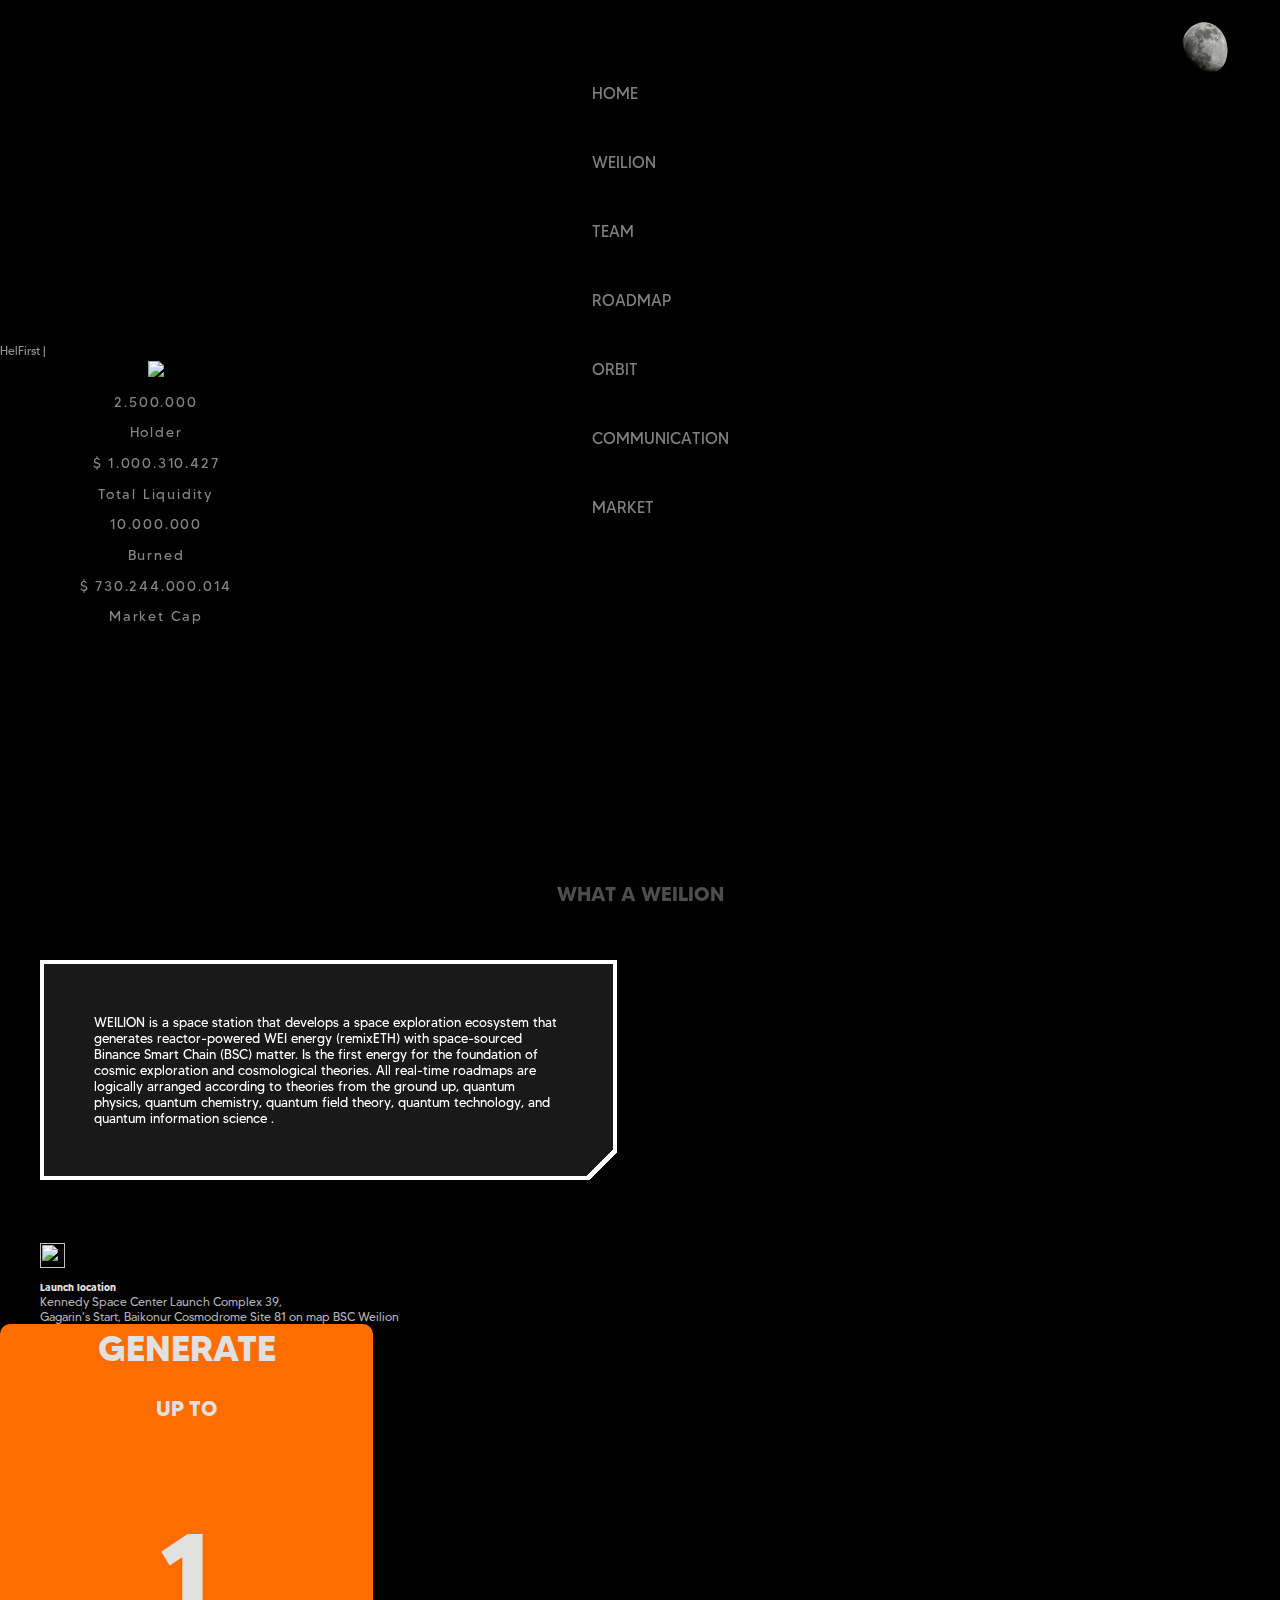
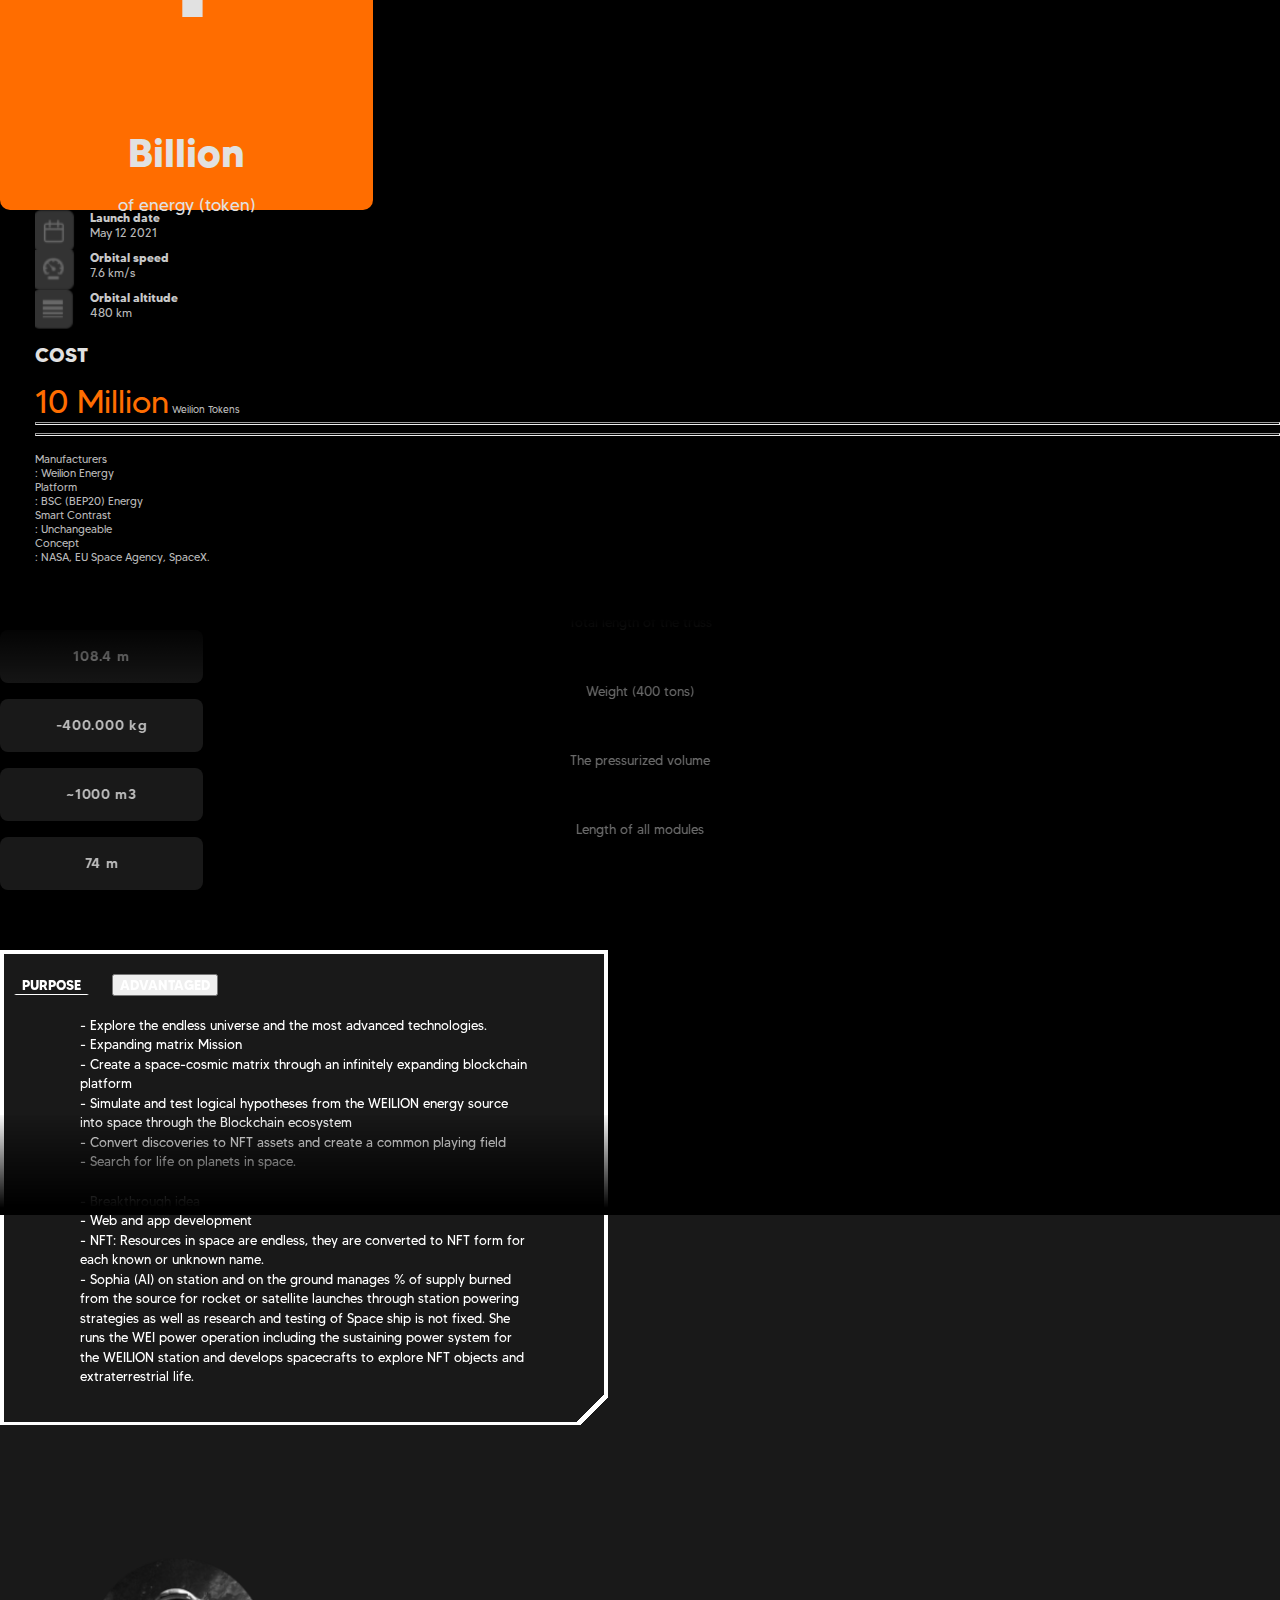
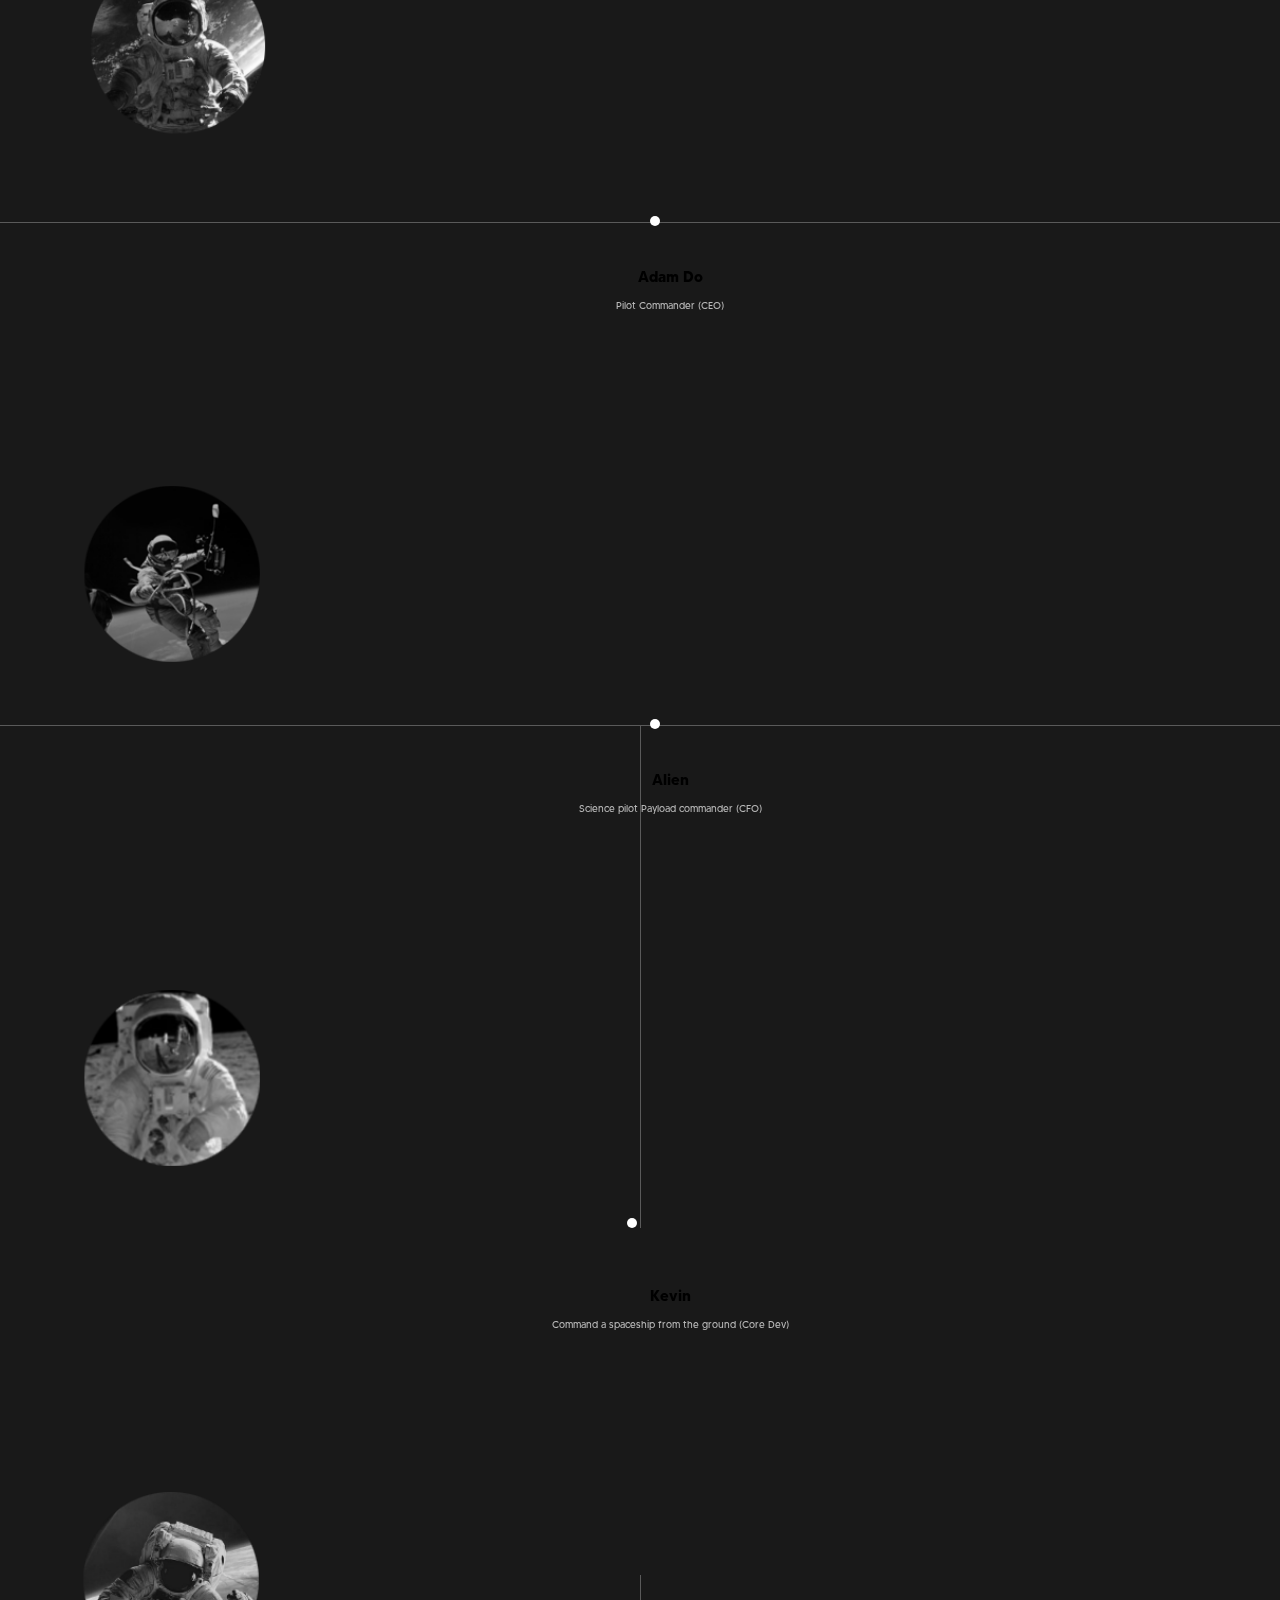
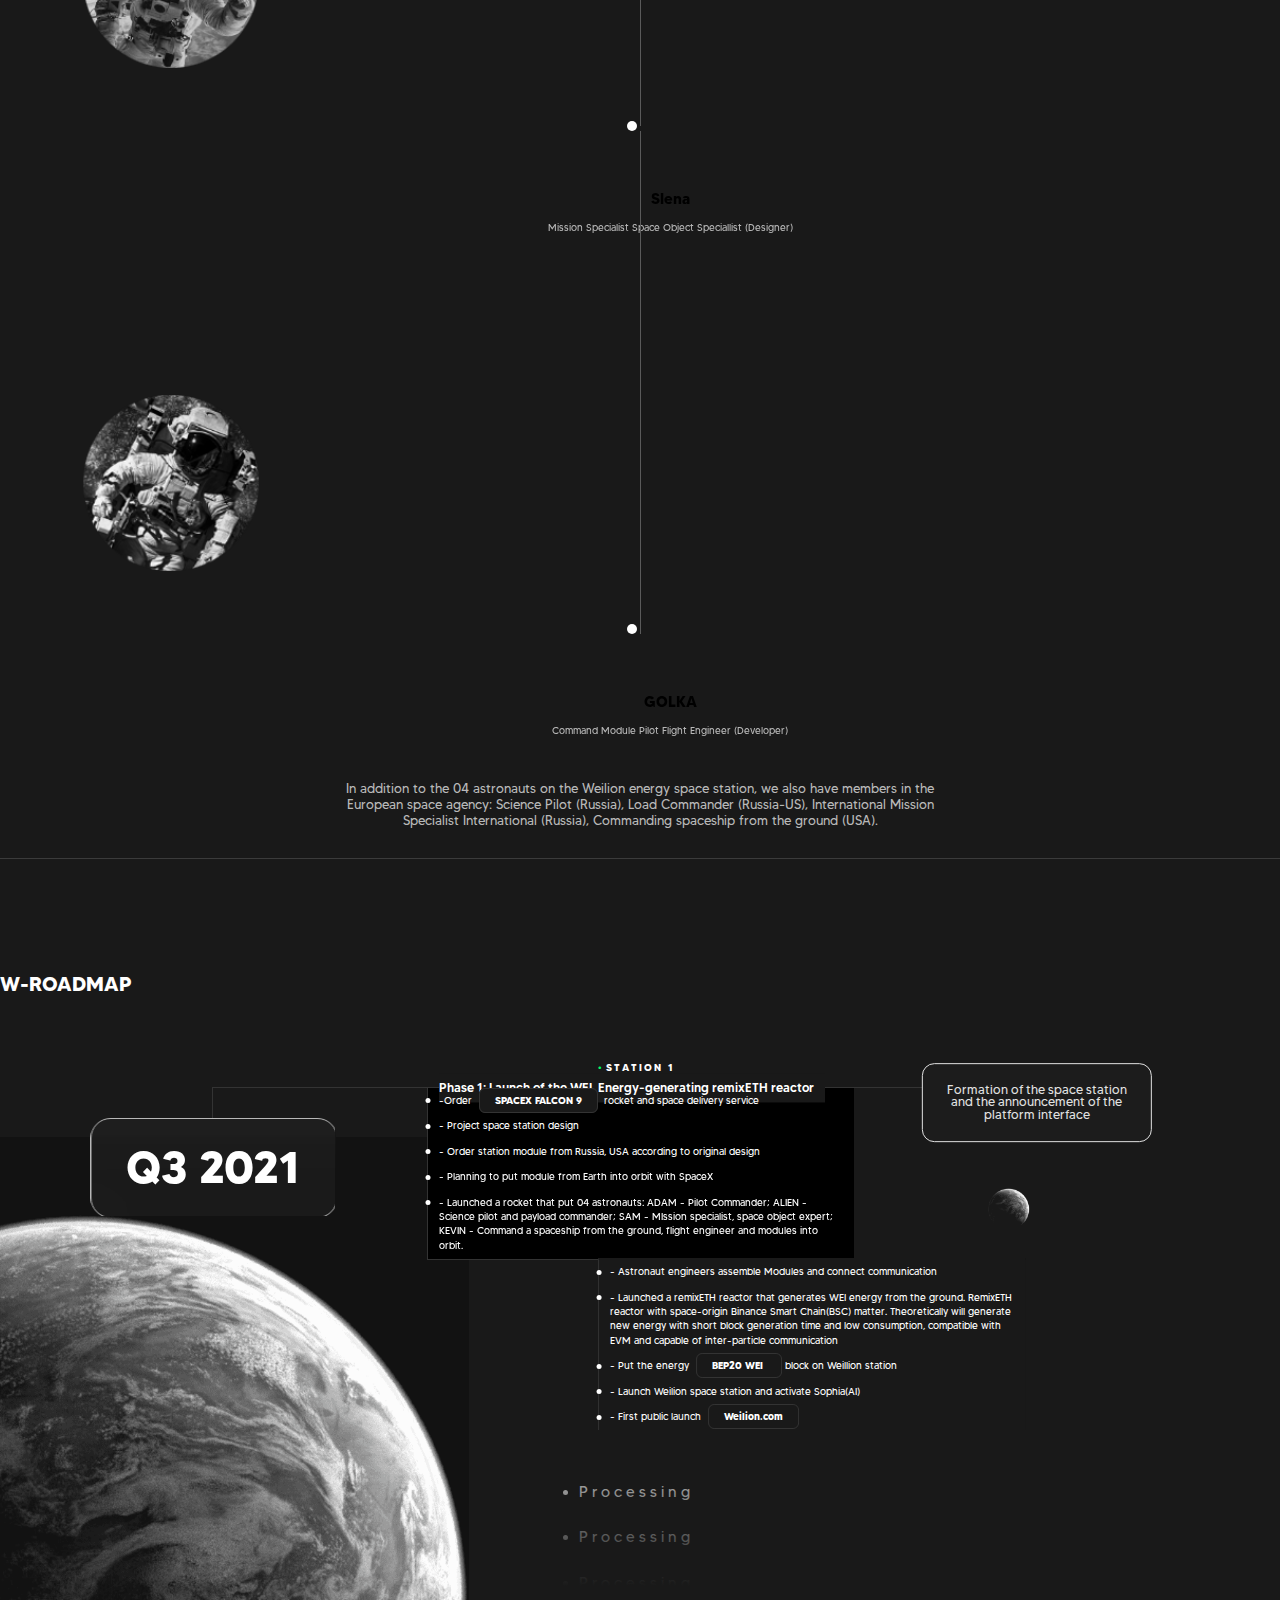
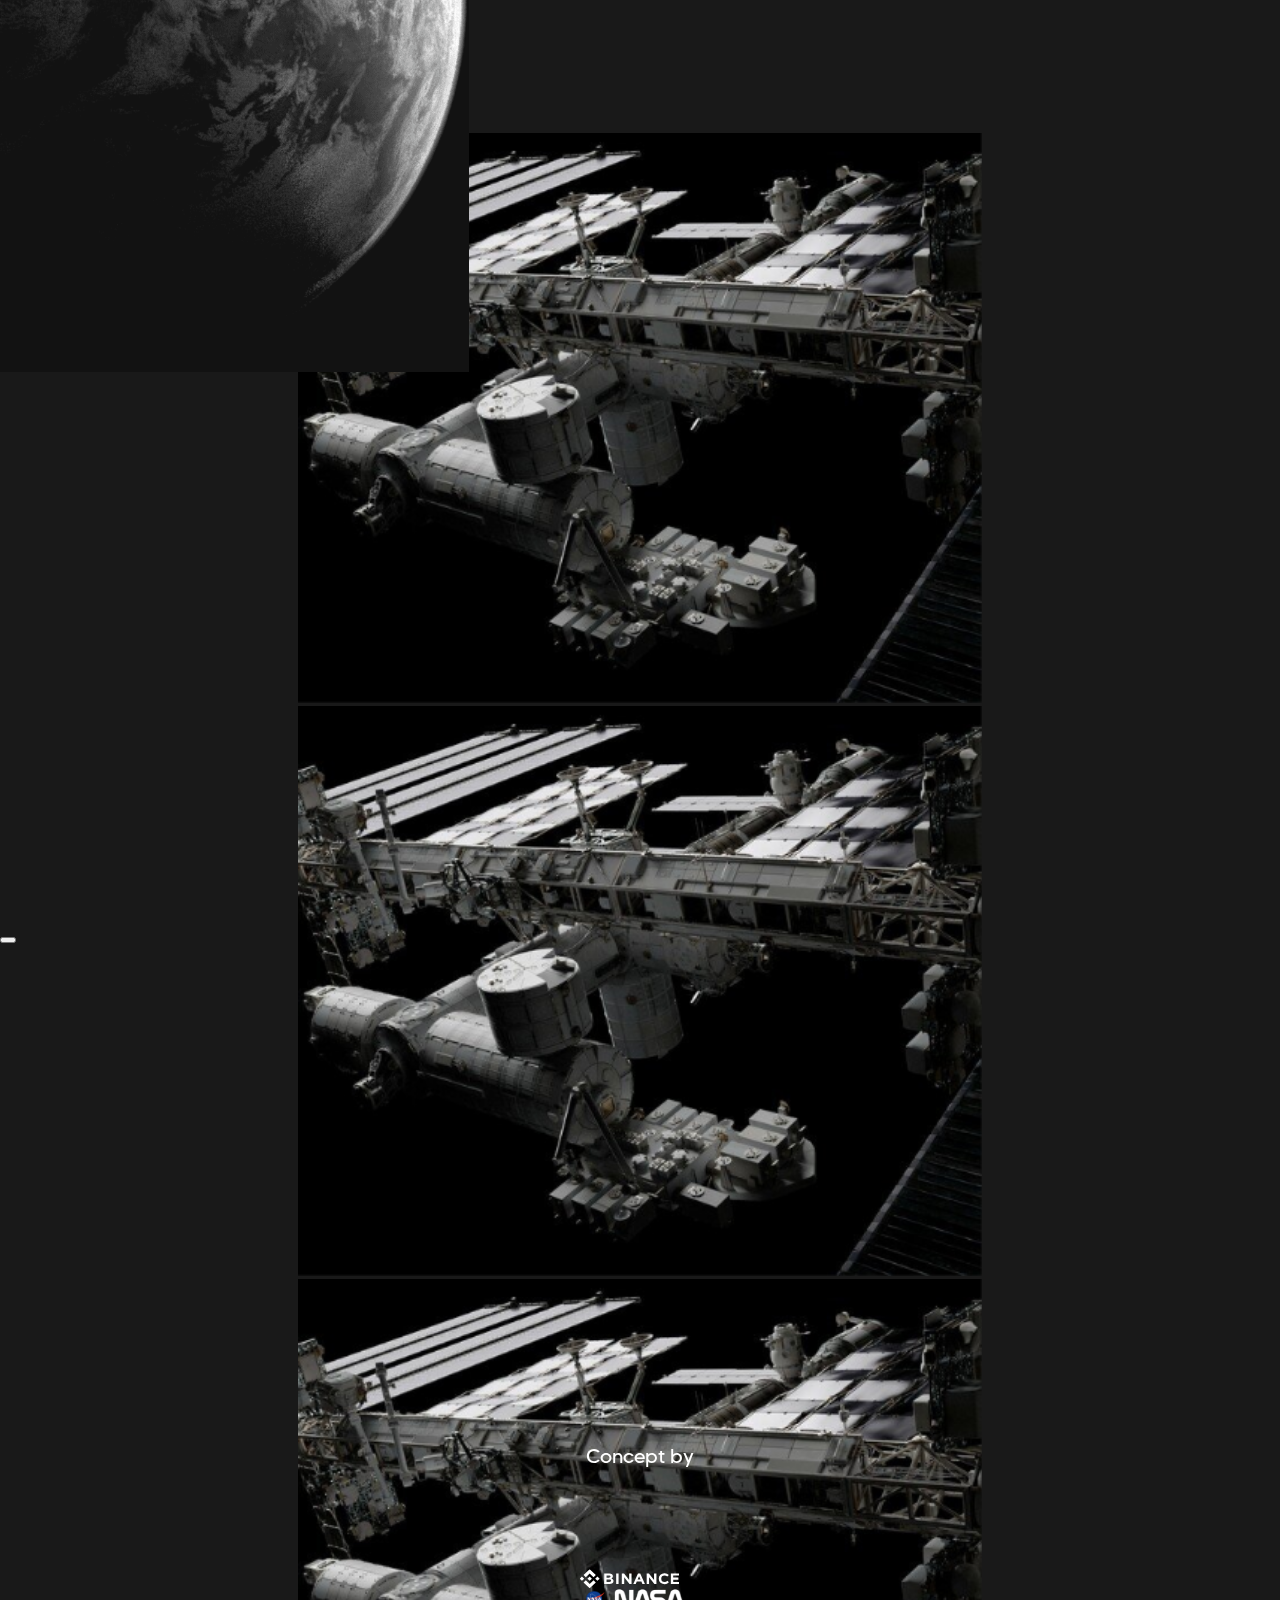
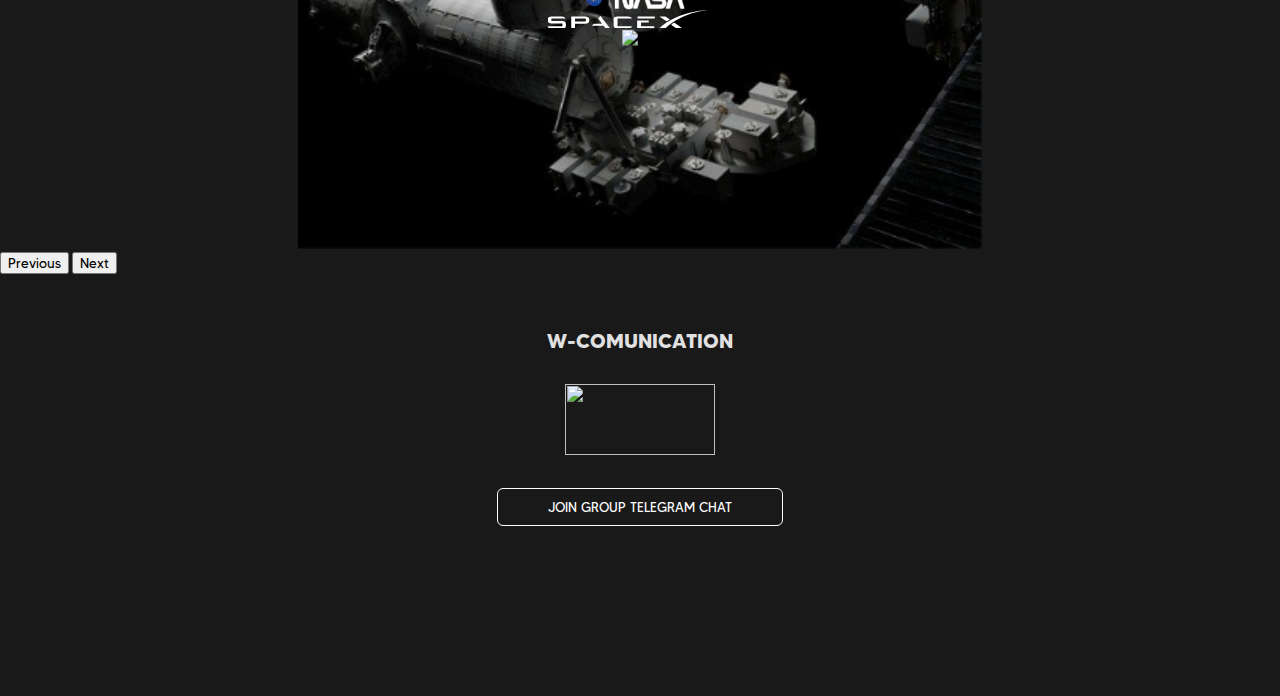
==== commit 48b2d87e: "[update]" ====
--- a/index.html
+++ b/index.html
@@ -38,7 +38,7 @@
       <div class="main">
         <div class="background-video" style="background: black"></div>
         <video playsinline autoplay loop id="background-video">
-          <source src="./assets/videos/demo.mp4" type="video/mp4" />
+          <source src="./assets/videos/concept.mp4" type="video/mp4" />
         </video>
         <!-- <div class="overplay"></div> -->
         <div class="container">
@@ -171,7 +171,7 @@
                 class="item-info-bottom-banner item-info-bottom-banner-chart"
               >
                 <!-- <div id="app" style="text-align: left"></div> -->
-                <div id="container ">
+                <div id="container" class="wrap-source">
                   <p id="source"></p>
                 </div>
 
--- a/assets/css/style.css
+++ b/assets/css/style.css
@@ -0,0 +1,1510 @@
+body {
+  margin: 0;
+  padding: 0;
+}
+
+@font-face {
+  font-family: MADETOMMY;
+  src: url(../fonts/MADE\ TOMMY\ Bold_PERSONAL\ USE.otf);
+  font-weight: bold;
+  font-style: italic, oblique;
+}
+@font-face {
+  font-family: MADETOMMY;
+  src: url(../fonts/MADE\ TOMMY\ Light_PERSONAL\ USE.otf);
+  font-weight: light;
+  font-style: italic, oblique;
+}
+@font-face {
+  font-family: MADETOMMY;
+  src: url(../fonts//MADE\ TOMMY\ Regular_PERSONAL\ USE.otf);
+  font-weight: normal;
+  font-style: italic, oblique;
+}
+@font-face {
+  font-family: MADETOMMY;
+  src: url(../fonts/MADE\ TOMMY\ Medium_PERSONAL\ USE.otf);
+  font-weight: 500;
+  font-style: italic, oblique;
+}
+@font-face {
+  font-family: CourierNewPSMT;
+  src: url(../fonts/Courier\ New\ Regular.ttf);
+  font-weight: normal;
+  font-style: italic, oblique;
+}
+/* @font-face {
+  font-family: MADETOMMY;
+  src: url(../fonts/MADE\ TOMMY\ Light_PERSONAL\ USE.otf);
+  font-weight: bold;
+  font-style: italic, oblique;
+} */
+* {
+  font-family: MADETOMMY;
+}
+#background-video {
+  width: 100%;
+  height: 100%;
+  object-fit: cover;
+  position: absolute;
+  left: 0;
+  right: 0;
+  top: 0;
+  bottom: 0;
+}
+.background-video {
+  width: 100%;
+  height: 100%;
+  object-fit: cover;
+  position: absolute;
+  left: 0;
+  right: 0;
+  top: 0;
+  bottom: 0;
+}
+.main {
+  position: relative;
+  height: 800px;
+  width: 100%;
+  background: #000000;
+}
+.img-radar {
+  position: absolute;
+  left: -133px;
+  top: -39px;
+}
+.img-radar img {
+  height: 100%;
+}
+.title-banner-bottom {
+  justify-content: space-evenly;
+}
+.img-moon {
+  position: absolute;
+  right: 41px;
+  top: 10px;
+}
+.img-ship-radar {
+  position: absolute;
+  right: 147px;
+  top: 193px;
+}
+.exchange-NFT {
+  position: absolute;
+  right: 61px;
+  top: 230px;
+  color: white;
+  text-align: center;
+}
+.exchange_style::before {
+  content: "\2022";
+  color: #00ff66;
+  font-weight: bold;
+  display: inline-block;
+  width: 1em;
+  margin-left: -1em;
+}
+.content-main {
+  position: absolute;
+  color: white;
+  text-align: center;
+  bottom: 0;
+  left: 0;
+  right: 0;
+  z-index: 100;
+}
+nav ul {
+  display: flex;
+  justify-content: center;
+  list-style: none;
+}
+nav ul li a {
+  font-size: 16px;
+  text-decoration: none;
+  margin: 19px;
+  padding: 15px 0;
+  color: white;
+  opacity: 0.5;
+  /* border-bottom: 1px solid white; */
+}
+.content-main-responsive-item_video {
+  display: flex;
+  justify-content: center;
+  align-items: center;
+  position: absolute;
+  bottom: 0;
+}
+.content-main-responsive-item p {
+  font-size: 7px;
+  letter-spacing: 0.25px;
+  color: #b8b8b8;
+}
+.p_number {
+  margin-bottom: 0;
+}
+.wellion-container {
+  padding-bottom: 5rem;
+}
+.box-card-right {
+  padding-left: 35px !important;
+}
+.advantaged-container {
+  margin-bottom: 4rem;
+}
+@media screen and (min-width: 1920px) {
+  #navbarNavDropdown {
+    justify-content: flex-end !important;
+  }
+}
+@media screen and (min-width: 480px) {
+  .twitter_insta {
+    margin: 0 !important;
+  }
+  #navbarNavDropdown {
+    display: flex;
+    justify-content: space-around;
+  }
+}
+@media screen and (max-width: 480px) {
+  .content_generate_contructor_left {
+    margin-left: 0rem !important;
+  }
+}
+@media screen and (max-width: 768px) {
+  .title-weilion {
+    padding: 40px 0px 20px 0px !important;
+  }
+  .btn-shine {
+    margin-top: 0 !important;
+  }
+  .content_generate_contructor_left {
+    margin-left: 0rem !important;
+  }
+  .content_generate_contructor_left {
+    text-align: center;
+  }
+  .content_W_Team_responsive {
+    display: block !important;
+  }
+  .box-card-right {
+    padding: 0 !important;
+  }
+  .box-card-right .content_generate_margin {
+    max-width: 460px;
+    margin: 0 auto;
+  }
+  .box-card-right .content_generate_cost_right {
+    max-width: 460px;
+    margin: 0 auto;
+  }
+}
+
+@media screen and (max-width: 1200px) {
+  .content_W_Team_content_item {
+    display: none !important;
+  }
+}
+@media screen and (max-width: 480px) {
+  .content_concept img {
+    height: 70px !important;
+    object-fit: contain !important;
+    width: 100%;
+  }
+  .content_concept img.logo_nasa,
+  .content_concept img.nasa {
+    width: 100px !important;
+  }
+  .binance {
+    width: 100%;
+  }
+  .content_purpose_advantaged {
+    padding: 0px 20px;
+    overflow: hidden;
+  }
+
+  .launch_location_responsive {
+    display: flex !important;
+  }
+  .launch_location {
+    display: none !important;
+  }
+  .content_W_Orbit {
+    background-image: none !important;
+    height: 438px !important;
+    background-color: #0d0d0d !important;
+  }
+  .launch2 {
+    display: block !important;
+  }
+
+  .launch {
+    display: none;
+  }
+  .content_generate_contructor_left p {
+    padding: 20px !important;
+    width: 300px !important;
+  }
+  .chat1 {
+    display: block;
+  }
+  .chat {
+    display: none !important;
+  }
+  .iframe_res {
+    width: 150px !important;
+    height: 120px !important;
+  }
+  #background-video_astronaut {
+    height: 52vh;
+  }
+  .content_astronaut {
+    height: auto !important;
+    width: auto !important;
+    /* border: 1px solid #000000; */
+  }
+  .insta_pc {
+    display: none;
+  }
+  .insta_responsive {
+    display: block !important;
+  }
+  .content_W-Comunication {
+    height: 383px !important;
+    background-color: #0d0d0d !important;
+  }
+  .content_concept_item {
+    margin: 0 20px !important;
+  }
+  .logo_space {
+    margin-top: 20px !important;
+    margin-right: 0 !important;
+  }
+
+  .nasa {
+    width: 48.5px;
+    height: 10px;
+  }
+  .logo_nasa {
+    width: 35px;
+    height: 17.5px;
+  }
+  .space_x {
+    width: 99px;
+    height: 32.7px;
+  }
+  .Concept {
+    font-size: 19px !important;
+    line-height: 10px;
+    color: #e1e1e1;
+    margin-bottom: 50px;
+  }
+
+  .COMUNICATION {
+    font-size: 22px;
+    letter-spacing: 0.36px;
+    color: #f1f1f1;
+  }
+  .content-main-responsive {
+    display: block !important;
+  }
+  .content_purpose_advantaged {
+    height: 730px !important;
+  }
+  .content_purpose_advantaged_item {
+    width: 100% !important;
+  }
+
+  .nav-link {
+    cursor: pointer;
+    margin: 0;
+  }
+  .icon-close {
+    margin-right: 10px;
+    margin-top: 10px !important;
+  }
+  .nav-item {
+    cursor: pointer !important;
+    text-align: left;
+    padding-left: 22px;
+    padding-right: 22px;
+  }
+  .content_purpose_advantaged_black {
+    border: 1px solid gray;
+    width: 100% !important;
+    margin-bottom: 16px;
+    padding: 25px;
+  }
+  .content_generate_contructor_right_item2 {
+    padding-left: 0px !important;
+    text-align: center !important;
+  }
+  .content_generate_contructor_right_item2_span {
+    font-size: 11px;
+    font-weight: normal !important;
+  }
+  .content_generate_cost {
+    border: 1px solid #ff6d00;
+    text-align: center;
+    border-radius: 5px;
+    margin: 0 35px;
+    padding: 22px;
+  }
+  .million {
+    display: block;
+    font-weight: bold;
+  }
+  .wellion {
+    font-weight: bold;
+  }
+  .hr-range {
+    display: none;
+  }
+  .content_generate_contructor_right_orbital {
+    display: block !important;
+  }
+  .btn_W-Comunication {
+    font-size: 12px !important;
+    line-height: 1px !important;
+    letter-spacing: 0.18px !important;
+    padding: 10px 25px;
+  }
+  .content-astronaut {
+    height: 157px !important;
+  }
+  .navbar-nav {
+    cursor: pointer !important;
+    width: 200px;
+    position: absolute;
+    right: 30px;
+    padding: 0.5px 0 14px 13.5px;
+    background-color: #1c1c1c;
+    top: 20px;
+    right: 7px;
+    z-index: 2;
+  }
+  .navbar-toggle-mb {
+    display: block !important;
+    text-align: right;
+    padding-right: 7px;
+    margin-bottom: 0;
+    padding-top: 0px;
+    padding-bottom: 10px;
+    background: transparent;
+  }
+  .content_purpose_advantaged .nav-tabs .nav-link:hover {
+    border-bottom: none;
+  }
+  .content_purpose_advantaged .nav-tabs .nav-link.active {
+    border-bottom: none;
+  }
+  .content_generate_contructor_left_p {
+    width: 100%;
+    font-size: 12px !important;
+  }
+  .content_generate_margin {
+    margin: 0 5px !important;
+  }
+  .may122021 {
+    font-size: 15px;
+  }
+  .content_generate_manufacturer {
+    margin: 0 32px;
+    font-size: 9px;
+    margin-top: 40px;
+  }
+  .title {
+    display: none;
+  }
+  .content_purpose_advantaged_none {
+    display: flex !important;
+    font-size: 13px;
+    padding-right: 69px;
+  }
+  .content_purpose_advantaged_tabs {
+    margin: 0 !important;
+    margin-top: 30px !important;
+    height: 331px !important;
+  }
+  .tab-content {
+    padding: 0 10px !important;
+  }
+  .tabs-purpose {
+    font-size: 12px;
+  }
+  .img-radar {
+    position: absolute;
+    left: -389px;
+    top: 73px;
+  }
+  .img-moon {
+    display: none;
+  }
+  .content-main {
+    display: none;
+  }
+  .hr_concrept {
+    margin-top: 11px !important;
+  }
+  .content_W_Roadmap_item_2 {
+    margin-right: 34px !important;
+  }
+  .imgCarousel {
+    height: 300px;
+  }
+  .img-ship-radar {
+    top: 134px;
+    right: 61px;
+  }
+  .content_W_Team_content_item {
+    display: none !important;
+  }
+  .content_W_Team_responsive {
+    display: block !important;
+  }
+  .tabs-purpose p {
+    font-size: 11px;
+  }
+  .p_style {
+    padding: 0 !important;
+    max-width: 90% !important;
+  }
+  .exchange-NFT {
+    right: 8px;
+    top: 161px;
+  }
+  .exchange_style {
+    font-size: 11px;
+  }
+  .NFT {
+    font-size: 12px;
+  }
+}
+.shadow-overlay {
+  position: absolute;
+  bottom: -1px;
+  background-image: linear-gradient(to bottom, rgba(0, 0, 0, 0) -3%, #000 93%);
+  height: 100px;
+  width: 100%;
+}
+.navbar {
+  z-index: 11;
+}
+.navbar-toggle-mb {
+  display: none;
+}
+.tab-pane {
+  margin-top: 1rem;
+}
+.nav-tabs {
+  margin-top: 2rem;
+}
+.tab-content {
+  font-size: 14;
+  padding: 0 60px;
+  margin-bottom: 3.5rem;
+}
+nav ul li a:hover {
+  border-bottom: 1px solid;
+  margin-bottom: -1px;
+  color: white;
+  opacity: 1;
+}
+.navbar-brand {
+  padding: 0 !important;
+  z-index: 100;
+  font-family: CourierNewPSMT;
+  letter-spacing: 3px;
+}
+.content_generate {
+  height: 100%;
+  background-color: black;
+}
+.content_generate_title {
+  text-align: center;
+  color: white;
+  margin-top: 74px;
+  font-weight: bold;
+}
+.content_generate_contructor_left {
+  margin-left: 4rem;
+}
+.content_generate_contructor_left p {
+  padding: 50px;
+  width: 469px;
+  color: white;
+  font-size: 13px;
+  text-align: left;
+}
+.modal-dialog {
+  max-width: 653px !important;
+}
+.content_generate_contructor_right {
+  padding: 36px;
+  width: 301px;
+  height: 414px;
+  background-color: #ff6d00;
+  border-radius: 10px;
+  display: flex;
+  justify-content: center;
+  align-items: center;
+}
+.content_generate_contructor_right_item {
+  text-align: center;
+  color: #e1e1e1;
+}
+.content_generate_contructor_right_item2 {
+  padding-left: 15px;
+  text-align: left;
+}
+.content_generate_contructor_right_orbital {
+  display: flex;
+}
+.content_generate_manufacturer {
+  color: #b8b8b8;
+  font-size: 11px;
+  padding-top: 16px;
+}
+.generate {
+  font-size: 36px;
+  font-weight: bold;
+}
+
+.upto {
+  font-weight: bold;
+  font-size: 21px;
+}
+.one {
+  font-size: 118px;
+  font-weight: bold;
+}
+.billion {
+  font-weight: bold;
+  font-size: 40px;
+  margin-bottom: 0;
+}
+.energy {
+  font-size: 17px;
+}
+/* content_purpose_advantaged */
+.imgCarousel {
+  /* margin-left: 300px; */
+  /* margin-left: 290px; */
+}
+.content_purpose_advantaged {
+  height: 100%;
+  position: relative;
+  background-color: #191919;
+  height: 600px;
+  height: 400;
+  -webkit-filter: grayscale(100%); /* Safari 6.0 - 9.0 */
+  filter: grayscale(100%);
+  background-image: url("./assets/images/bg-purpose.png");
+  background-repeat: no-repeat;
+  background-size: cover;
+  background-position: center center;
+  background-color: black;
+}
+.content_purpose_advantaged_tabs {
+  max-width: 600px;
+  border: 2px solid #b8b8b8;
+  background-color: #191919;
+  margin-top: 60px;
+  --all: 0px;
+  --b: white;
+
+  /* width:200px;
+  height:150px; */
+  display: inline-block;
+  border: 4px solid var(--b);
+  background: linear-gradient(
+        45deg,
+        var(--b) 0 calc(var(--bottom-left, var(--all)) + 5px),
+        transparent 0
+      )
+      bottom left / 50% 50%,
+    linear-gradient(
+        -45deg,
+        var(--b) 0 calc(var(--bottom-right, var(--all)) + 5px),
+        transparent 0
+      )
+      bottom right/50% 50%,
+    linear-gradient(
+        135deg,
+        var(--b) 0 calc(var(--top-left, var(--all)) + 5px),
+        transparent 0
+      )
+      top left / 50% 50%,
+    linear-gradient(
+        -135deg,
+        var(--b) 0 calc(var(--top-right, var(--all)) + 5px),
+        transparent 0
+      )
+      top right / 50% 50%,
+    var(--img, #191919);
+  background-origin: border-box;
+  background-repeat: no-repeat;
+  -webkit-mask: linear-gradient(
+        45deg,
+        transparent 0 var(--bottom-left, var(--all)),
+        #fff 0
+      )
+      bottom left,
+    linear-gradient(
+        -45deg,
+        transparent 0 var(--bottom-right, var(--all)),
+        #fff 0
+      )
+      bottom right,
+    linear-gradient(135deg, transparent 0 var(--top-left, var(--all)), #fff 0)
+      top left,
+    linear-gradient(-135deg, transparent 0 var(--top-right, var(--all)), #fff 0)
+      top right;
+  -webkit-mask-size: 50.5% 50.5%;
+  -webkit-mask-repeat: no-repeat;
+}
+.content_purpose_advantaged_tabs .nav-link {
+  color: white !important;
+}
+.content_purpose_advantaged_black {
+  background-color: #191919;
+  width: 203px;
+  height: 53px;
+  display: flex;
+  align-items: center;
+  justify-content: center;
+  border-radius: 8px;
+  box-shadow: 1px 2.5px 3.5px 0 rgba(0, 0, 0, 0.5);
+}
+marquee {
+  color: white;
+  font-size: 12px;
+}
+.item-info-bottom-banner-chart {
+  max-width: 270px;
+}
+.item-info-bottom-banner p {
+  line-height: 1.19;
+  letter-spacing: 1.8px;
+  font-size: 14px;
+}
+.content_purpose_advantaged_none {
+  display: none;
+}
+.content_purpose_advantaged_black span {
+  color: #b8b8b8;
+  font-size: 14px;
+  font-weight: 500;
+  font-stretch: normal;
+  font-style: normal;
+  line-height: 2.38;
+  letter-spacing: 0.72px;
+}
+.content_purpose_advantaged_item {
+  text-align: center;
+}
+.content_purpose_advantaged_item .title {
+  font-size: 13px;
+  color: #696969;
+}
+#nav-tab {
+  border-bottom: none;
+}
+.content_purpose_advantaged .nav {
+  justify-content: center;
+}
+.content_purpose_advantaged .nav-tabs .nav-link.active {
+  color: white;
+  background-color: transparent;
+  border-color: transparent;
+  border-bottom: 1px solid white;
+}
+.content_purpose_advantaged .nav-tabs .nav-link:hover {
+  border-color: transparent;
+  border-bottom: 1px solid white;
+}
+.btn-purpose {
+  color: white;
+  font-weight: bold;
+  margin: 0 10px;
+}
+
+/* astronault */
+.content-astronaut {
+  background-image: url("./assets/images/astronaut.png");
+  height: 529px;
+  background-repeat: no-repeat;
+  background-size: cover;
+  width: 100%;
+  background-position: center;
+}
+/* W_orbit */
+.content_W_Orbit {
+  background-image: url("./assets/images/moon-space.png");
+  height: 835px;
+  background-size: cover;
+  color: white;
+}
+/* footer */
+.content_concept {
+  /* background-color: #191919; */
+  height: 400px;
+  display: flex;
+  justify-content: center;
+  align-items: center;
+  /* border-bottom: 1px solid #696969; */
+  position: relative;
+  width: 100%;
+  transform: scale(1.006);
+}
+.content_concept img {
+  height: 20px;
+  object-fit: contain;
+}
+.tabs-purpose {
+  color: white;
+  margin: 2rem 0 1rem 0;
+  padding: 0 16px;
+  font-size: 13px;
+}
+.tabs-purpose p {
+  margin: 0;
+  line-height: 1.5;
+  font-weight: light;
+}
+.content_concept_item {
+  text-align: center;
+  color: #696969;
+  width: 80%;
+  max-width: 1100px;
+}
+.Concept {
+  color: white;
+  display: block;
+  margin-bottom: 100px;
+  font-size: 2rem;
+}
+.logo_space {
+  margin-top: 50px;
+  margin-right: 21px;
+}
+.logo_space .binance,
+.space_x {
+  object-fit: contain;
+}
+
+.logo_space > div {
+  display: flex;
+  align-items: center;
+  justify-content: center;
+}
+/* .logo_space img {
+  height: 50px;
+  width: 100%;
+  object-fit: contain;
+} */
+.content_W-Comunication {
+  background-color: #191919;
+  height: 550px;
+  display: flex;
+  justify-content: center;
+  align-items: center;
+}
+.content_W-Comunication_item {
+  color: #e1e1e1;
+  text-align: center;
+}
+.btn_W-Comunication {
+  background-color: #191919;
+  border: 1px solid white;
+  border-radius: 6px;
+  color: white;
+  font-size: 13px;
+  padding: 10px 50px;
+}
+.content_W-Comunication_item .icon {
+  margin: 51px 15px 49px 15px;
+  background-color: white;
+  color: #191919;
+  padding: 8px;
+  border-radius: 5px;
+}
+.content_W_Team {
+  background-color: #191919;
+  border-bottom: 1px solid rgba(196, 194, 194, 0.2);
+  height: 100%;
+}
+.content_W_Team_content_item {
+  position: relative;
+}
+.content_W_Team_content_item img {
+  transition: transform 0.3s ease-in-out;
+}
+.content_W_Team_content_item img:hover {
+  transform: scale(0.9);
+}
+.item-trans {
+  transform: translateY(-40px);
+  bottom: unset !important;
+}
+.text_item p {
+  padding: 0 35px;
+  font-weight: 100;
+}
+.text_item {
+  padding: 0 30px;
+  width: 100%;
+  position: absolute;
+  bottom: -57px;
+  text-align: center;
+}
+.text_item h2 {
+  font-weight: bold;
+}
+.text_item1,
+.text_item2 {
+  width: 100%;
+  top: calc(100% - 53px);
+}
+.content_W_Team_content_item .hover {
+  display: none;
+  color: white;
+}
+
+.content_W_Team_content_item:hover .hover {
+  display: block;
+}
+.content_W_Team_content_item:hover .none-hover {
+  display: none;
+}
+.text_item2 {
+  width: 100%;
+}
+.line-content::after {
+  left: 0;
+  position: absolute;
+  content: "";
+  height: 1px;
+  background-color: rgb(90, 90, 90);
+  width: 100%;
+  top: -30%;
+  z-index: 1;
+}
+.line-content::before {
+  position: absolute;
+  content: "";
+  height: 10px;
+  background-color: rgb(255, 255, 255);
+  width: 10px;
+  left: 48.5%;
+  border-radius: 50%;
+  top: -35%;
+  z-index: 112;
+}
+.line-content4::after {
+  position: absolute;
+  content: "";
+  height: 30%;
+  background-color: rgb(90, 90, 90);
+  width: 1px;
+  left: 50%;
+  z-index: 1;
+  bottom: 18%;
+}
+.line-content4::before {
+  position: absolute;
+  content: "";
+  height: 10px;
+  background-color: rgb(255, 255, 255);
+  width: 10px;
+  border-radius: 50%;
+  bottom: 86px;
+  left: 49%;
+  z-index: 112;
+}
+.line-content2::after {
+  top: -86px;
+  position: absolute;
+  content: "";
+  height: 100%;
+  background-color: rgb(90, 90, 90);
+  width: 1px;
+  left: 50%;
+  z-index: 1;
+}
+.line-content2::before {
+  position: absolute;
+  content: "";
+  height: 10px;
+  background-color: rgb(255, 255, 255);
+  width: 10px;
+  border-radius: 50%;
+  bottom: 86px;
+  left: 49%;
+  z-index: 112;
+}
+.img-content-team {
+  position: relative;
+  z-index: 11;
+}
+.line-content3::after {
+  top: -86px;
+  position: absolute;
+  content: "";
+  height: 100%;
+  background-color: rgb(90, 90, 90);
+  width: 1px;
+  left: 50%;
+  z-index: 1;
+}
+.line-content3::before {
+  position: absolute;
+  content: "";
+  height: 10px;
+  background-color: rgb(255, 255, 255);
+  width: 10px;
+  border-radius: 50%;
+  bottom: 86px;
+  left: 49%;
+  z-index: 112;
+}
+.content_W_Roadmap_item {
+  padding: 50px 0;
+}
+.content_W_Roadmap {
+  background-color: #191919;
+  height: 100%;
+  position: relative;
+}
+.content_W_Roadmap_item_2 {
+  display: flex;
+  justify-content: center;
+  color: white;
+  padding: 15px 0;
+  margin-right: 48px;
+  letter-spacing: 4px;
+}
+.content_W_Roadmap_item_2 {
+  padding: 15px 0;
+}
+.content_W_Roadmap_item h4::before {
+  content: "\2022";
+  color: #00ff66;
+  font-weight: bold;
+  display: inline-block;
+  width: 1em;
+  margin-left: -1em;
+}
+.content_W_Roadmap_item_overlay {
+  position: absolute;
+  width: 100%;
+  /* background-color: red; */
+  bottom: 64px;
+  background-image: linear-gradient(
+    to bottom,
+    rgba(0, 0, 0, 0) -5%,
+    #191919 84%
+  );
+  height: 200px;
+}
+.content_W_Roadmap_item h4 {
+  text-align: center;
+  color: white;
+  font-weight: bold;
+  letter-spacing: 2px;
+}
+.swiper-slide {
+  align-self: stretch;
+  flex-grow: 1;
+}
+.content_W_Team_responsive_border {
+  border: 2px solid #757575;
+  padding: 26px 10px 10px 10px;
+  text-align: center;
+  border-radius: 9px;
+  background-color: #191919;
+  flex: 1;
+  min-height: 358px;
+}
+.swiper .swiper-wrapper {
+  align-items: stretch;
+  height: 100%;
+}
+.content_W_Team_responsive {
+  display: none;
+}
+.img_responsive {
+  height: 89px;
+  margin: 0 auto;
+}
+.p_style {
+  font-size: 13px;
+  text-align: center;
+  color: #b8b8b8;
+  max-width: 50%;
+  display: flex;
+  margin: auto;
+  justify-content: center;
+  align-items: center;
+  margin-top: 6rem;
+  margin-bottom: 3rem;
+}
+.clear-margin {
+  margin-right: 0 !important;
+}
+.content-main p {
+  margin-bottom: 0 !important;
+  color: #dddddd;
+  opacity: 0.6;
+}
+.yt-banner {
+  display: flex;
+  justify-content: center;
+  align-items: center;
+}
+.item-info-bottom-banner {
+  max-width: 312px !important;
+}
+.content_generate_contructor_left_p {
+  width: 400px;
+  /* border: 1.5px solid white; */
+  --all: 0px;
+  --b: white;
+
+  /* width:200px;
+  height:150px; */
+  display: inline-block;
+  /* margin: 10px; */
+  border: 4px solid var(--b);
+  background: linear-gradient(
+        45deg,
+        var(--b) 0 calc(var(--bottom-left, var(--all)) + 5px),
+        transparent 0
+      )
+      bottom left / 50% 50%,
+    linear-gradient(
+        -45deg,
+        var(--b) 0 calc(var(--bottom-right, var(--all)) + 5px),
+        transparent 0
+      )
+      bottom right/50% 50%,
+    linear-gradient(
+        135deg,
+        var(--b) 0 calc(var(--top-left, var(--all)) + 5px),
+        transparent 0
+      )
+      top left / 50% 50%,
+    linear-gradient(
+        -135deg,
+        var(--b) 0 calc(var(--top-right, var(--all)) + 5px),
+        transparent 0
+      )
+      top right / 50% 50%,
+    var(--img, #191919);
+  background-origin: border-box;
+  background-repeat: no-repeat;
+  -webkit-mask: linear-gradient(
+        45deg,
+        transparent 0 var(--bottom-left, var(--all)),
+        #fff 0
+      )
+      bottom left,
+    linear-gradient(
+        -45deg,
+        transparent 0 var(--bottom-right, var(--all)),
+        #fff 0
+      )
+      bottom right,
+    linear-gradient(135deg, transparent 0 var(--top-left, var(--all)), #fff 0)
+      top left,
+    linear-gradient(-135deg, transparent 0 var(--top-right, var(--all)), #fff 0)
+      top right;
+  -webkit-mask-size: 50.5% 50.5%;
+  -webkit-mask-repeat: no-repeat;
+}
+.content_purpose_advantaged_overlay {
+  position: absolute;
+  top: -1px;
+  background-image: linear-gradient(to top, rgba(0, 0, 0, 0) -3%, #000 93%);
+  height: 80px;
+  width: 100%;
+}
+.content_purpose_advantaged_overlay2 {
+  position: absolute;
+  bottom: -1px;
+  background-image: linear-gradient(to bottom, rgba(0, 0, 0, 0) -3%, #000 93%);
+  height: 100px;
+  width: 100%;
+}
+.content-main-responsive {
+  position: absolute;
+  bottom: 63px;
+  left: 0;
+  right: 0;
+  z-index: 111;
+  display: none;
+}
+
+.title-team {
+  font-size: 1.5rem;
+  font-weight: 500;
+}
+.content_W_Team_content img {
+  object-fit: contain;
+}
+.modal-content {
+  background-color: transparent !important;
+  border: none !important;
+}
+.modal-header {
+  border-bottom: none !important;
+}
+.play {
+  color: white;
+  position: absolute;
+}
+.img-pop {
+  position: relative;
+}
+.insta_responsive {
+  display: none;
+  margin: 0 auto;
+}
+.twitter_insta {
+  margin: 30px 0 !important;
+}
+.content_astronaut {
+  width: 100%;
+  height: 100%;
+  background-color: #191919;
+  margin-bottom: -1px;
+}
+#background-video_astronaut {
+  width: 100%;
+  height: 100%;
+  object-fit: cover;
+  left: 0;
+  right: 0;
+  top: 0;
+  bottom: 0;
+  z-index: -1;
+}
+.carousel-item {
+  text-align: center;
+}
+.chat {
+  display: none;
+}
+.launch {
+  margin-top: 38px;
+}
+.launch2 {
+  margin-top: 41px;
+  display: none;
+}
+.content_generate_contructor_right_item2_span {
+  color: #c8c8c8;
+  font-weight: bold;
+  font-size: 12px;
+}
+.launch_location_responsive {
+  display: none;
+}
+
+.line-1 {
+  position: relative;
+  top: 50%;
+  width: 24em;
+  margin: 0 auto;
+  border-right: 2px solid rgba(255, 255, 255, 0.75);
+  font-size: 180%;
+  text-align: center;
+  white-space: nowrap;
+  overflow: hidden;
+  transform: translateY(-50%);
+}
+
+/* Animation */
+.anim-typewriter {
+  animation: typewriter 4s steps(44) 1s 1 normal both,
+    blinkTextCursor 500ms steps(44) infinite normal;
+}
+@keyframes typewriter {
+  from {
+    width: 0;
+  }
+  to {
+    width: 24em;
+  }
+}
+@keyframes blinkTextCursor {
+  from {
+    border-right-color: rgba(255, 255, 255, 0.75);
+  }
+  to {
+    border-right-color: transparent;
+  }
+}
+
+.swiper-slide {
+  text-align: center;
+  font-size: 18px;
+  /* background: #fff; */
+  /* width: 250px;
+  height: 95.5px; */
+  /* Center slide text vertically */
+  max-width: 300px;
+  min-width: 300px;
+  display: -webkit-box;
+  display: -ms-flexbox;
+  display: -webkit-flex;
+  display: flex;
+  -webkit-box-pack: center;
+  -ms-flex-pack: center;
+  -webkit-justify-content: center;
+  justify-content: center;
+  -webkit-box-align: center;
+  -ms-flex-align: center;
+  -webkit-align-items: center;
+  align-items: center;
+  height: auto;
+}
+
+#app {
+  font-size: 12px;
+  font-weight: 300;
+  font-style: normal;
+  line-height: 1.67;
+  letter-spacing: normal;
+  text-align: left;
+  color: #f1f1f1;
+}
+
+#app .Typewriter__wrapper {
+  color: #f1f1f1;
+  opacity: 0.5;
+}
+
+.overplay {
+  position: absolute;
+  top: 0;
+  left: 0;
+  width: 100%;
+  height: 100%;
+  background: #000;
+}
+
+video {
+  pointer-events: none;
+  width: 100%;
+}
+#app2 .Typewriter__wrapper {
+  color: #f1f1f1;
+  font-size: 7px;
+  opacity: 0.5;
+}
+.related {
+  position: relative;
+}
+#app2 {
+  position: absolute;
+  bottom: 100%;
+}
+
+.chat1 {
+  display: none;
+}
+.chat {
+  display: block !important;
+}
+
+/* what a weilion  */
+
+.title-weilion {
+  position: relative;
+  padding: 100px 0px 47px 0px;
+  width: 100%;
+}
+.btn-shine {
+  position: absolute;
+  top: 50%;
+  left: 50%;
+  transform: translate(-50%, -50%);
+  padding: 12px 48px;
+  color: #fff;
+  background: linear-gradient(to right, #4d4d4d 0, #fff 10%, #4d4d4d 20%);
+  background-position: 0;
+  -webkit-background-clip: text;
+  -webkit-text-fill-color: transparent;
+  animation: shine 3s infinite linear;
+  animation-fill-mode: forwards;
+  -webkit-text-size-adjust: none;
+  text-decoration: none;
+  white-space: nowrap;
+  margin: 0;
+  margin-top: 2rem;
+}
+@-moz-keyframes shine {
+  0% {
+    background-position: 0;
+  }
+  60% {
+    background-position: 380px;
+  }
+  100% {
+    background-position: 380px;
+  }
+}
+@-webkit-keyframes shine {
+  0% {
+    background-position: 0;
+  }
+  60% {
+    background-position: 380px;
+  }
+  100% {
+    background-position: 380px;
+  }
+}
+@-o-keyframes shine {
+  0% {
+    background-position: 0;
+  }
+  60% {
+    background-position: 380px;
+  }
+  100% {
+    background-position: 380px;
+  }
+}
+@keyframes shine {
+  0% {
+    background-position: 0;
+  }
+  60% {
+    background-position: 380px;
+  }
+  100% {
+    background-position: 380px;
+  }
+}
+
+/* menu  */
+.blink-text-menu {
+  display: flex;
+  flex-direction: column;
+  list-style-type: none;
+}
+.blink-text-menu li a {
+  position: relative;
+  display: flex;
+  padding: 6px;
+  color: #fff;
+  font-family: Lato, sans-serif;
+  text-decoration: none;
+}
+.blink-text-menu li a span {
+  position: relative;
+  overflow: hidden;
+  transition: 0.6s;
+}
+.blink-text-menu li a span .out {
+  display: inline-flex;
+}
+.blink-text-menu li a span .in {
+  position: absolute;
+  left: 0;
+  opacity: 0;
+  transform: translateX(100%);
+}
+.blink-text-menu li a:hover span .out {
+  opacity: 0;
+  transform: translateX(-100%);
+}
+.blink-text-menu li a:hover span .in {
+  opacity: 1;
+  transform: translateX(0);
+}
+
+#container {
+  width: 100%;
+  height: 100%;
+  overflow-y: auto;
+}
+
+#source {
+  white-space: pre-wrap;
+  font-size: 12px;
+  font-weight: 300;
+  font-style: normal;
+  line-height: 1.67;
+  letter-spacing: normal;
+  text-align: left;
+  color: #f1f1f1;
+  /* pre-wrap	Whitespace is preserved by the browser. Text will wrap when necessary, and on line breaks */
+}
+
+.blurred {
+  filter: blur(0.8px);
+}
+
+#access-msg {
+  font-size: 3rem;
+  text-align: center;
+  border: 2px solid;
+  padding: 1.5rem;
+
+  position: absolute;
+  z-index: 99;
+  top: 50%;
+  left: 50%;
+  transform: translate(-50%, -50%);
+}
+
+.d-none {
+  display: none;
+}
+
+.success {
+  color: #10ff00;
+  display: block;
+  animation: accessAnimation 0.5s 2 0s linear;
+}
+
+.denied {
+  color: red;
+  display: block;
+  animation: accessAnimation 0.5s 2 0s linear;
+}
+
+@keyframes accessAnimation {
+  0% {
+    opacity: 1;
+  }
+
+  50% {
+    opacity: 0;
+  }
+
+  100% {
+    opacity: 1;
+  }
+}
+
+#container .source {
+  height: 400px;
+}
+
+.wrap-source {
+  overflow: hidden;
+  max-height: 500px;
+  display: flex;
+  align-items: flex-end;
+}
+
+.item-info-bottom-banner {
+  position: relative;
+}
+.wrap-source {
+  position: absolute;
+  bottom: 100%;
+}
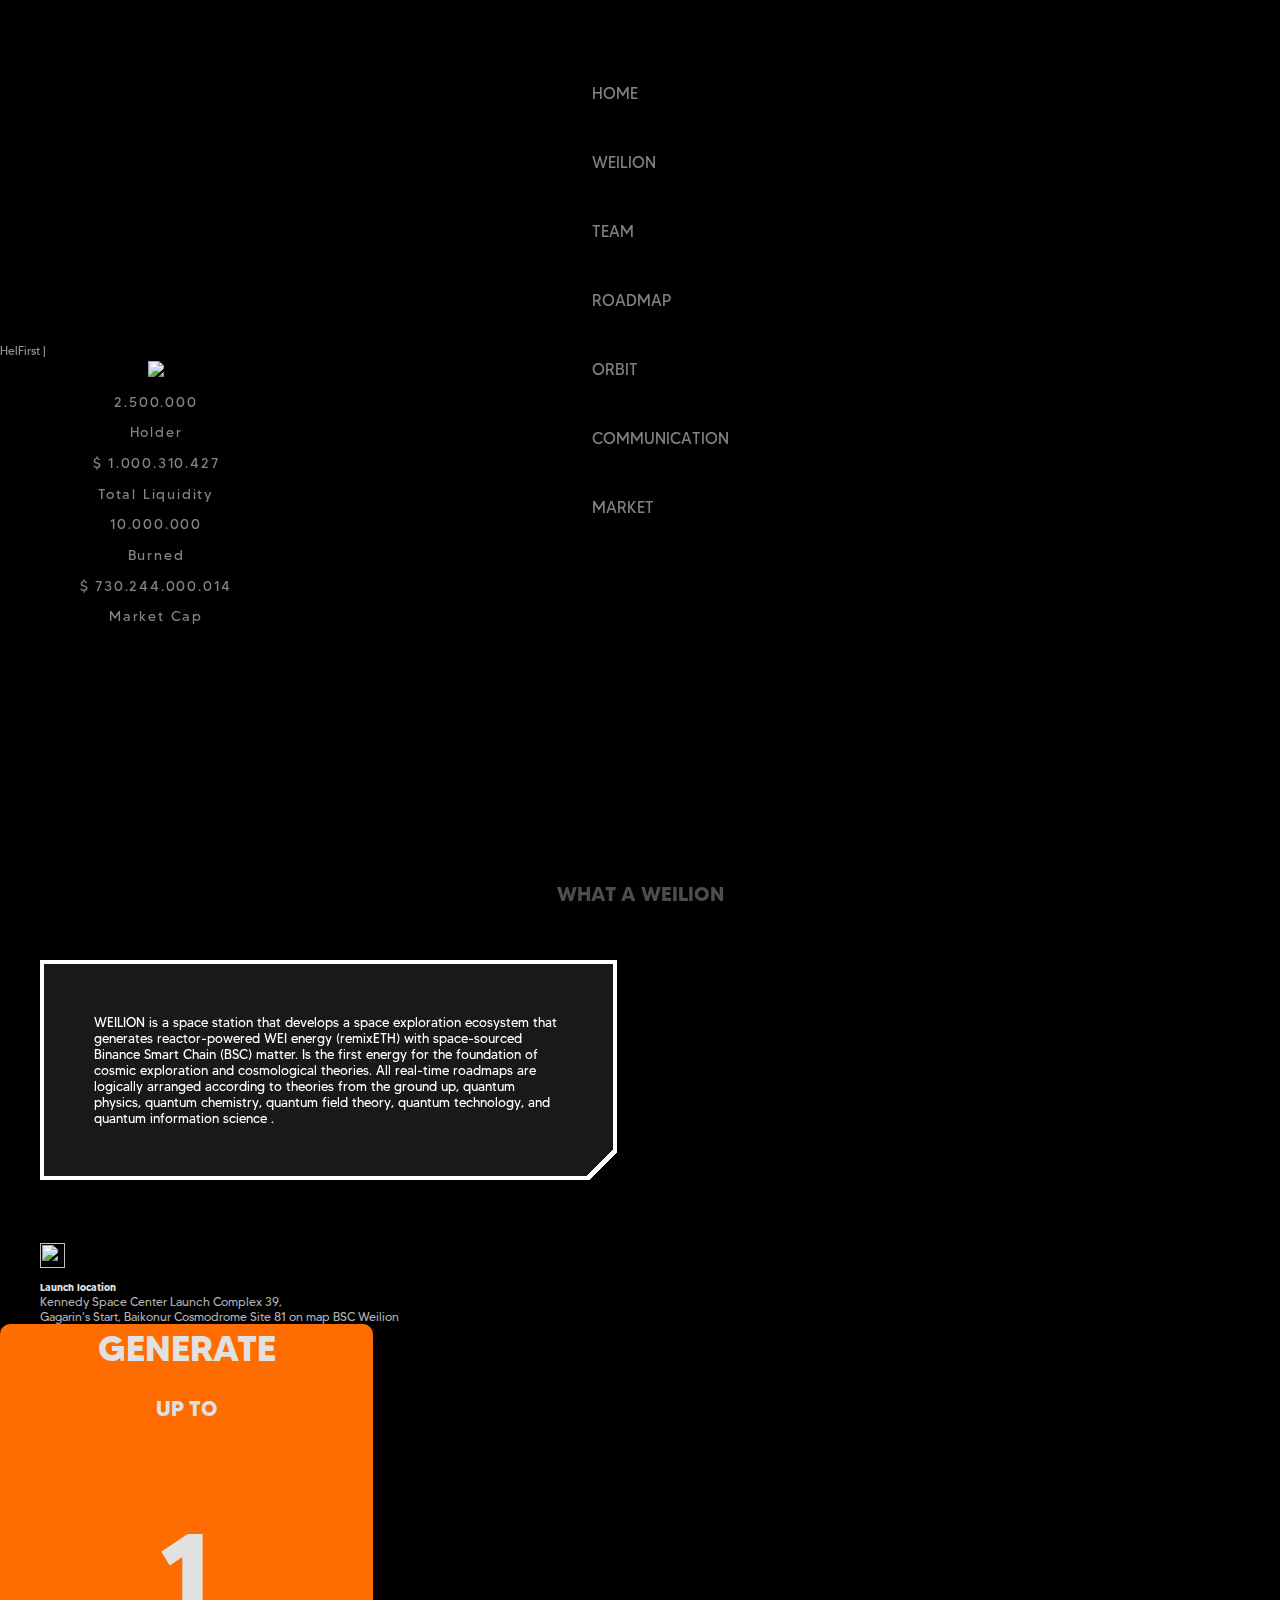
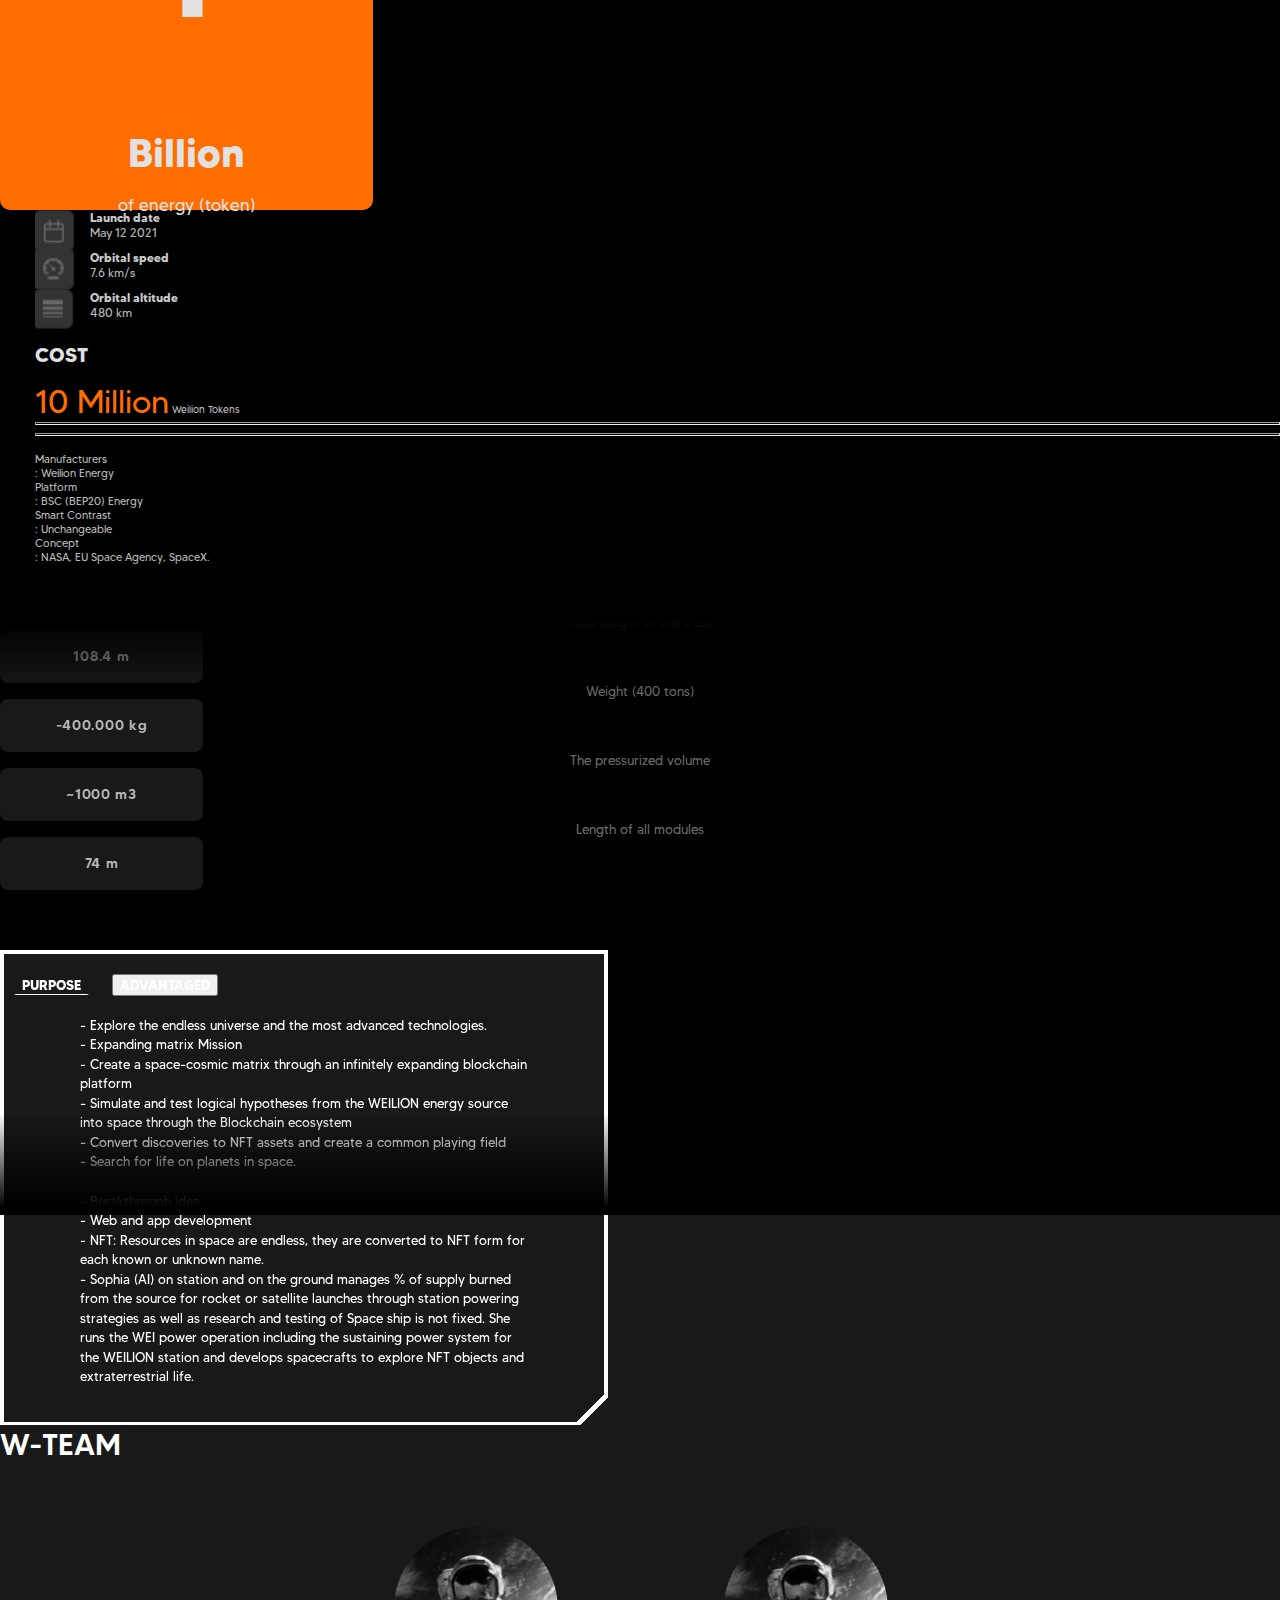
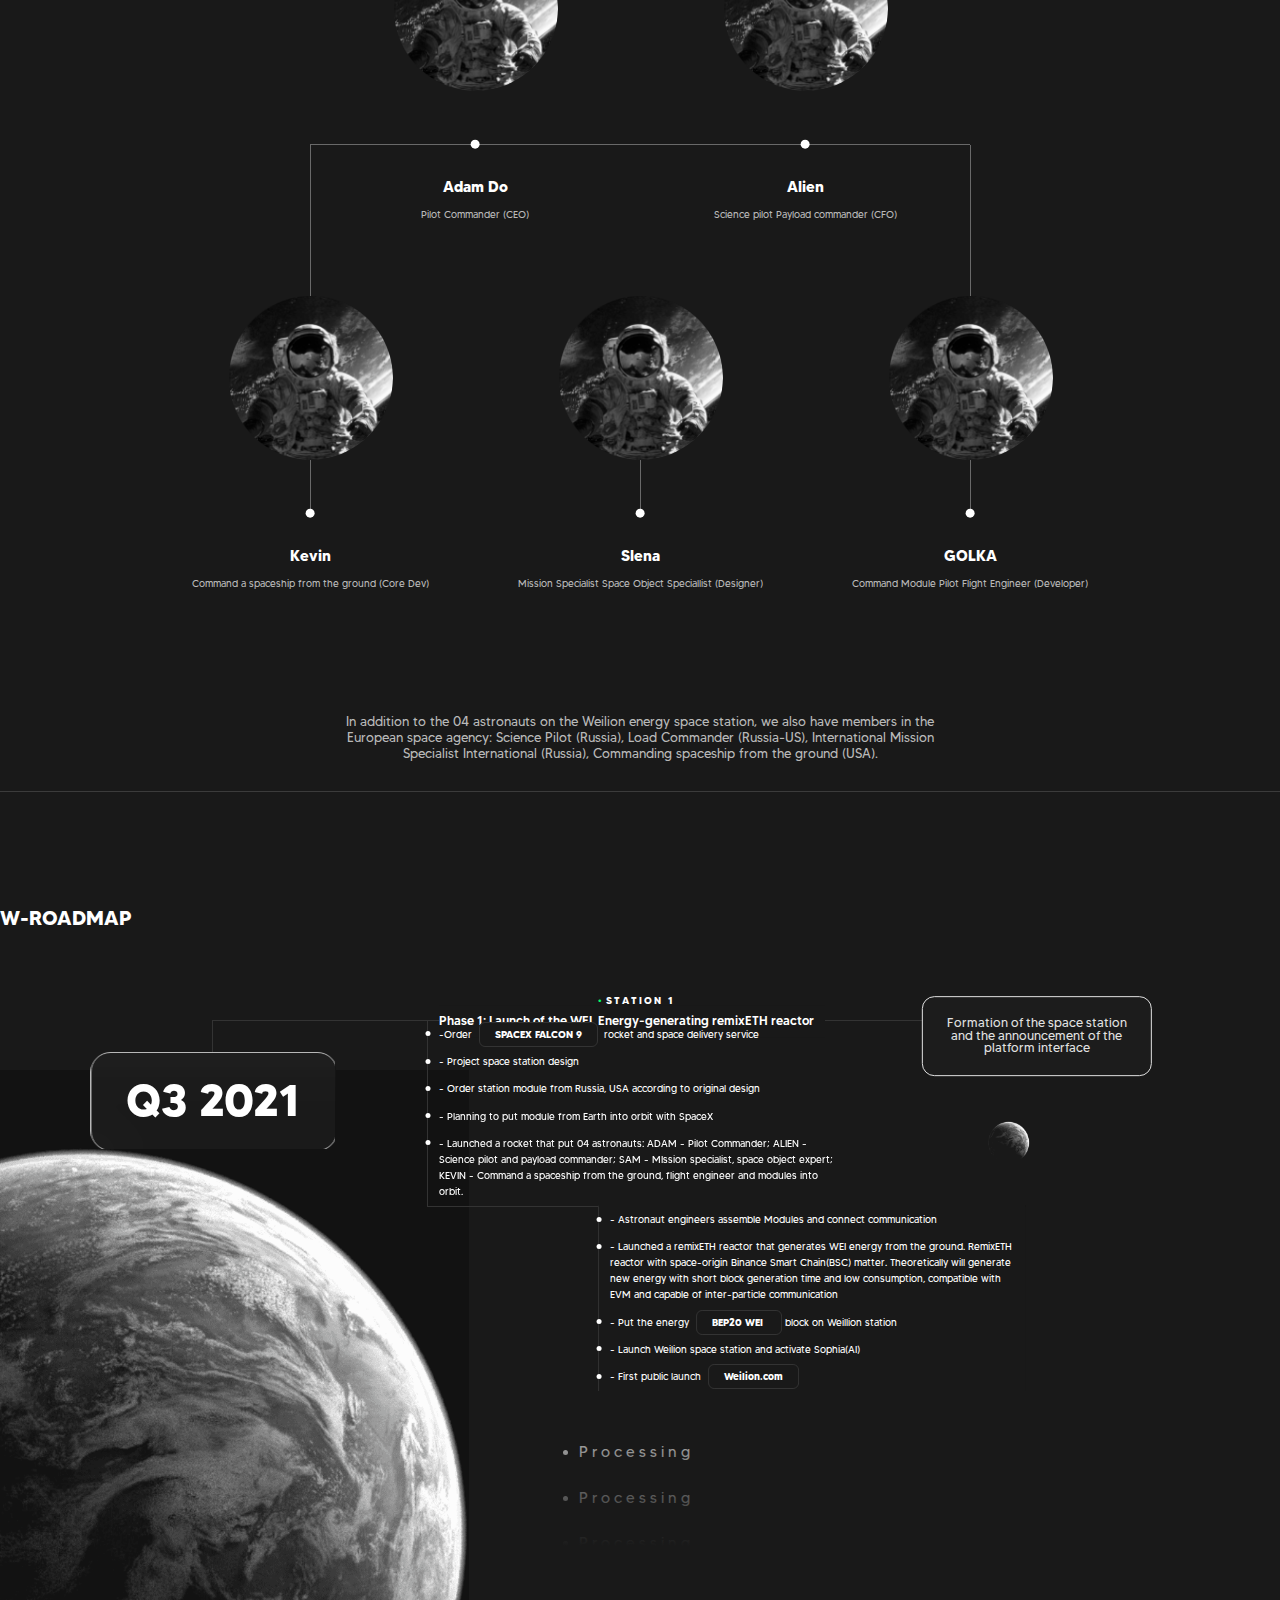
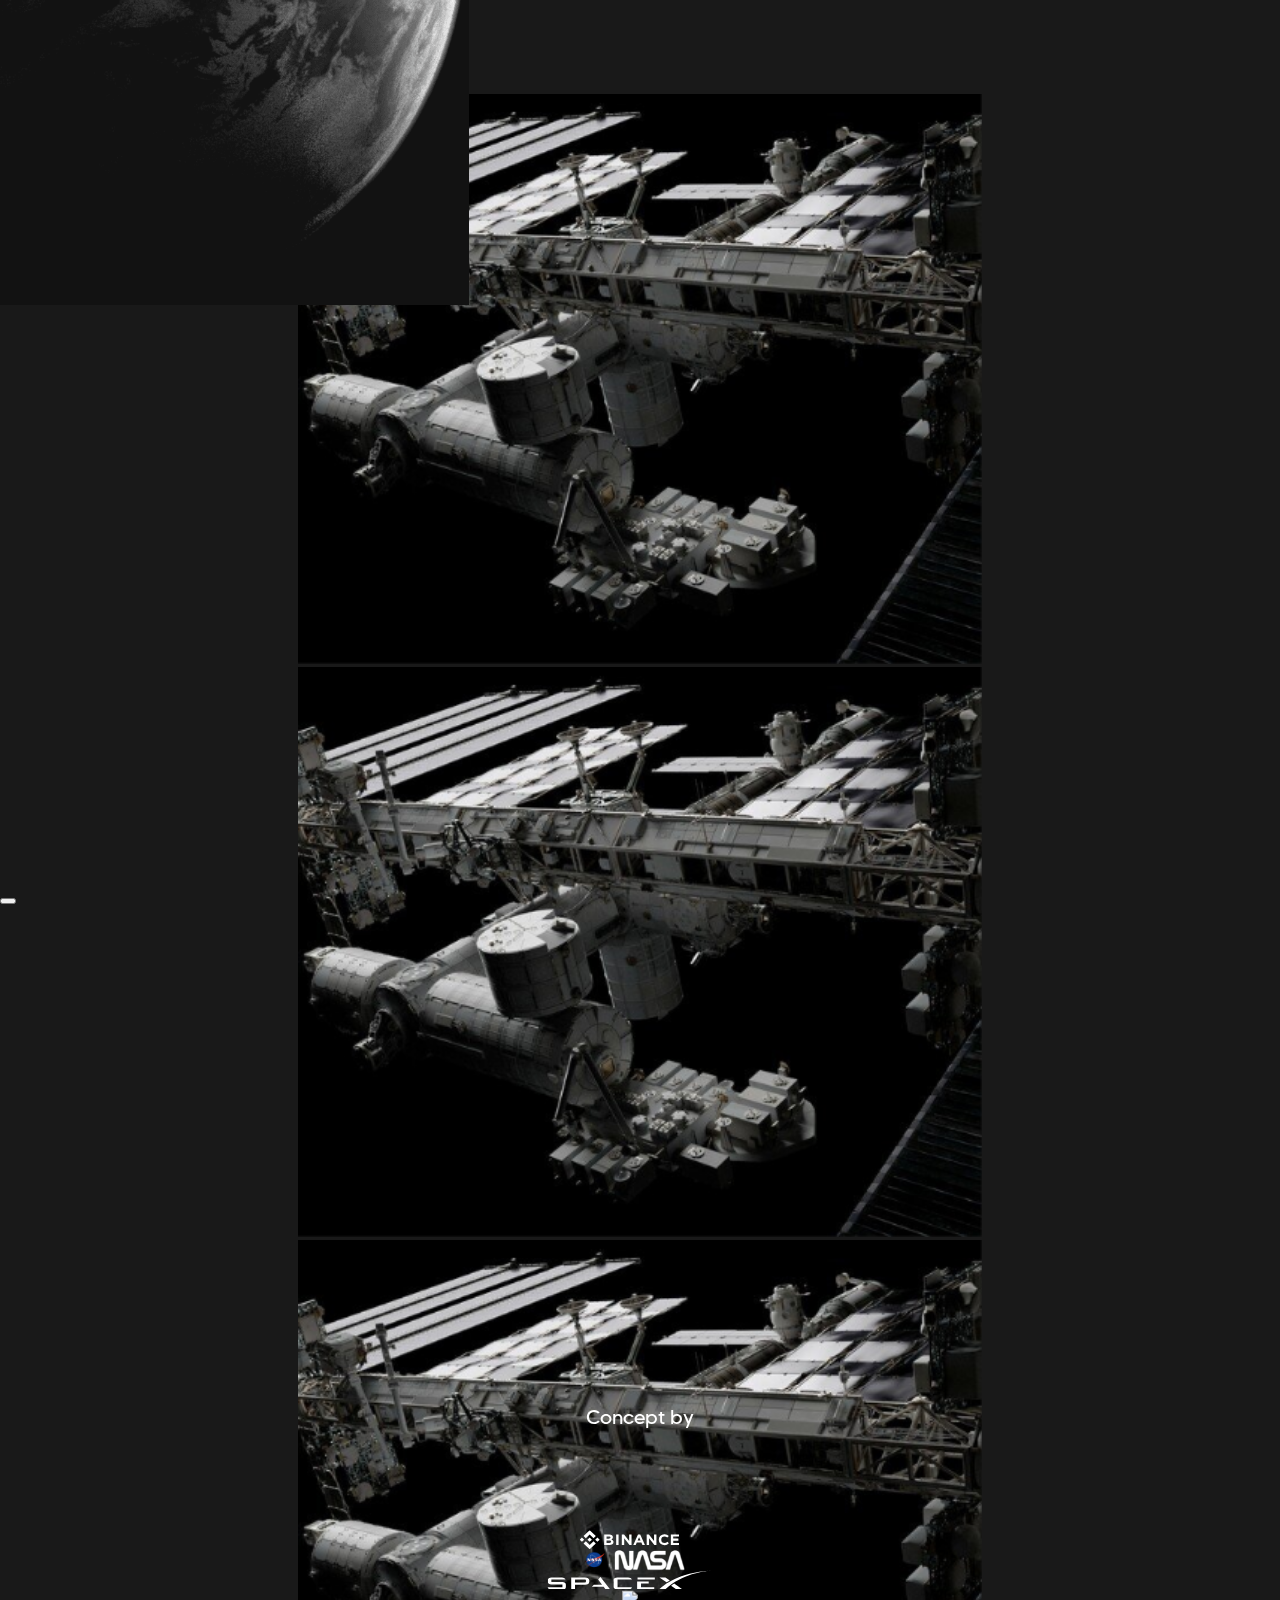
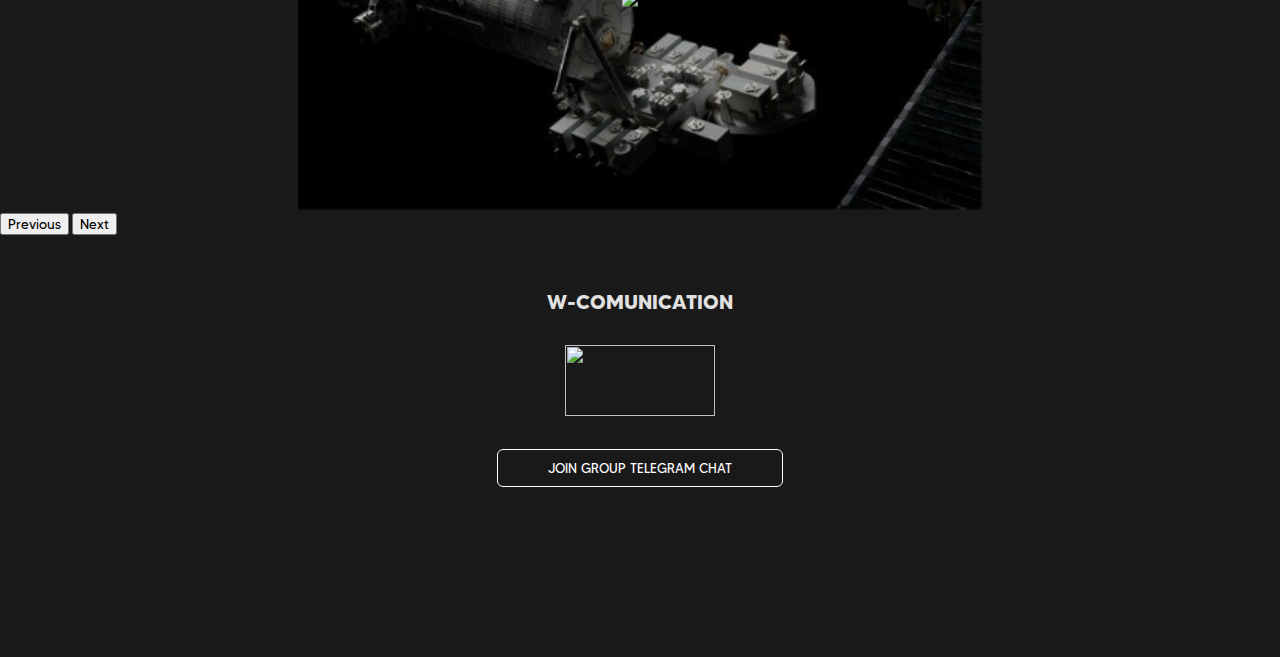
==== commit 3fdd8466: "[update]" ====
--- a/index.html
+++ b/index.html
@@ -22,12 +22,14 @@
 
     <link rel="stylesheet" type="text/css" href="./assets/css/style.css" />
     <link rel="stylesheet" type="text/css" href="./assets/css/roadmap.css" />
+    <link rel="stylesheet" type="text/css" href="./assets/css/w-team.css" />
 
     <title>Document</title>
     <link
       rel="stylesheet"
       href="https://unpkg.com/swiper/swiper-bundle.min.css"
     />
+
     <script src="https://unpkg.com/typewriter-effect@latest/dist/core.js"></script>
     <script src="https://unpkg.com/swiper/swiper-bundle.min.js"></script>
     <script src="https://unpkg.com/typewriter-effect@latest/dist/core.js"></script>
@@ -224,9 +226,6 @@
         <!-- <div class="img-radar">
           <img src="./assets/images/radar.png" width="524px" height="821px" />
         </div> -->
-        <div class="img-moon">
-          <img src="./assets/images/moon.png" width="70px" height="70px" />
-        </div>
         <div class="shadow-overlay"></div>
       </div>
 
@@ -661,127 +660,130 @@
         </video>
       </div>
       <!-- ---------content-Wteam -->
-      <div class="content_W_Team">
-        <div class="container py-5">
+      <div class="content_W_Team w-team">
+        <div class="">
           <h1 class="text-center text-light title-team">W-TEAM</h1>
-          <div class="content_W_Team_content d-flex justify-content-center">
-            <div class="row">
-              <div class="col-6 p-0">
-                <div class="content_W_Team_content_item">
-                  <img
-                    src="./assets/images/adam1.png"
-                    width="360px"
-                    height="500px"
+          <div class="w-team-desktop">
+            <div class="top">
+              <div class="top-item item">
+                <video
+                  poster="./assets/images/temp.png"
+                  loop
+                  class="video-avatar"
+                >
+                  <source
+                    src="./assets/videos/ArtStation - NASA Astronaut Walk, Tod Ryan.mp4"
+                    type="video/mp4"
                   />
-                  <div class="text_item text_item1 line-content">
-                    <div class="none-hover">
-                      <h2 class="text-white">Adam Do</h2>
-                      <p style="color: #b8b8b8">Pilot Commander (CEO)</p>
-                    </div>
-                    <div class="hover">
-                      Financial/Investment Advisor. Experienced in
-                      CryptoCurrency, Social Media, Game Online MMORPG, Passion
-                      for the blockchain space.
-                    </div>
-                  </div>
-                </div>
-              </div>
-              <div class="col-6 p-0">
-                <div class="content_W_Team_content_item">
-                  <img
-                    src="./assets/images/alien1.png"
-                    width="360px"
-                    height="500px"
+                </video>
+                <div class="text_item item-trans">
+                  <div class="none-hover">
+                    <h2 class="text-white">Adam Do</h2>
+                    <p style="color: #b8b8b8">Pilot Commander (CEO)</p>
+                  </div>
+                  <div class="hover">
+                    Financial/Investment Advisor. Experienced in CryptoCurrency,
+                    Social Media, Game Online MMORPG, Passion for the blockchain
+                    space.
+                  </div>
+                </div>
+              </div>
+              <div class="top-item item">
+                <video
+                  poster="./assets/images/temp.png"
+                  loop
+                  class="video-avatar"
+                >
+                  <source
+                    src="./assets/videos/ArtStation - NASA Astronaut Walk, Tod Ryan.mp4"
+                    type="video/mp4"
                   />
-                  <div class="text_item text_item2 line-content">
-                    <div class="none-hover">
-                      <h2 class="text-white">Alien</h2>
-                      <p style="color: #b8b8b8">
-                        Science pilot Payload commander (CFO)
-                      </p>
-                    </div>
-                    <div class="hover">
-                      Entrepreneur; Crypto strategist. Experienced in strategy.
-                      Built highly scalable operations and teams across multiple
-                      markets.
-                    </div>
-                  </div>
-                </div>
-              </div>
-            </div>
-          </div>
-          <div
-            class="
-              content_W_Team_content
-              d-flex
-              justify-content-center
-              pb-5
-              mb-5
-            "
-          >
-            <div class="row">
-              <div class="col-4 p-0">
-                <div class="content_W_Team_content_item line-content2">
-                  <img
-                    src="./assets/images/selena1.png"
-                    class="img-content-team"
-                    width="360px"
-                    height="500px"
+                </video>
+                <div class="text_item item-trans">
+                  <div class="none-hover">
+                    <h2 class="text-white">Alien</h2>
+                    <p style="color: #b8b8b8">
+                      Science pilot Payload commander (CFO)
+                    </p>
+                  </div>
+                  <div class="hover">
+                    Entrepreneur; Crypto strategist. Experienced in strategy.
+                    Built highly scalable operations and teams across multiple
+                    markets.
+                  </div>
+                </div>
+              </div>
+            </div>
+            <div class="bottom">
+              <div class="bottom-item item">
+                <video
+                  poster="./assets/images/temp.png"
+                  loop
+                  class="video-avatar"
+                >
+                  <source
+                    src="./assets/videos/ArtStation - NASA Astronaut Walk, Tod Ryan.mp4"
+                    type="video/mp4"
                   />
-                  <div class="text_item item-trans">
-                    <div class="none-hover">
-                      <h2 class="text-white">Kevin</h2>
-                      <p style="color: #b8b8b8">
-                        Command a spaceship from the ground (Core Dev)
-                      </p>
-                    </div>
-                    <div class="hover">AI engineer. Blockchain Developer.</div>
-                  </div>
-                </div>
-              </div>
-              <div class="col-4 p-0">
-                <div class="content_W_Team_content_item line-content4">
-                  <img
-                    src="./assets/images/golka1.png"
-                    class="img-content-team"
-                    width="360px"
-                    height="500px"
+                </video>
+                <div class="text_item item-trans">
+                  <div class="none-hover">
+                    <h2 class="text-white">Kevin</h2>
+                    <p style="color: #b8b8b8">
+                      Command a spaceship from the ground (Core Dev)
+                    </p>
+                  </div>
+                  <div class="hover">AI engineer. Blockchain Developer.</div>
+                </div>
+              </div>
+              <div class="middle-item item">
+                <video
+                  poster="./assets/images/temp.png"
+                  loop
+                  class="video-avatar"
+                >
+                  <source
+                    src="./assets/videos/ArtStation - NASA Astronaut Walk, Tod Ryan.mp4"
+                    type="video/mp4"
                   />
-                  <div class="text_item item-trans">
-                    <div class="none-hover">
-                      <h2 class="text-white">Slena</h2>
-                      <p style="color: #b8b8b8">
-                        Mission Specialist Space Object Speciallist (Designer)
-                      </p>
-                    </div>
-                    <div class="hover">
-                      Designer at fintechgam, 3-year experience
-                    </div>
-                  </div>
-                </div>
-              </div>
-              <div class="col-4 p-0">
-                <div class="content_W_Team_content_item line-content3">
-                  <img
-                    src="./assets/images/kevinnguyen1.png"
-                    class="img-content-team"
-                    width="360px"
-                    height="500px"
+                </video>
+                <div class="text_item item-trans">
+                  <div class="none-hover">
+                    <h2 class="text-white">Slena</h2>
+                    <p style="color: #b8b8b8">
+                      Mission Specialist Space Object Speciallist (Designer)
+                    </p>
+                  </div>
+                  <div class="hover">
+                    Designer at fintechgam, 3-year experience
+                  </div>
+                </div>
+              </div>
+              <div class="bottom-item item">
+                <video
+                  poster="./assets/images/temp.png"
+                  loop
+                  class="video-avatar"
+                >
+                  <source
+                    src="./assets/videos/ArtStation - NASA Astronaut Walk, Tod Ryan.mp4"
+                    type="video/mp4"
                   />
-                  <div class="text_item item-trans">
-                    <div class="none-hover">
-                      <h2 class="text-white">GOLKA</h2>
-                      <p style="color: #b8b8b8">
-                        Command Module Pilot Flight Engineer (Developer)
-                      </p>
-                    </div>
-                    <div class="hover">Web Developer</div>
-                  </div>
-                </div>
-              </div>
-            </div>
-          </div>
-          <div class="content_W_Team_responsive mt-3 mb-5">
+                </video>
+                <div class="text_item item-trans">
+                  <div class="none-hover">
+                    <h2 class="text-white">GOLKA</h2>
+                    <p style="color: #b8b8b8">
+                      Command Module Pilot Flight Engineer (Developer)
+                    </p>
+                  </div>
+                  <div class="hover">Web Developer</div>
+                </div>
+              </div>
+            </div>
+          </div>
+
+          <div class="content_W_Team_responsive pt-3 pb-5">
             <div class="swiper mySwiper">
               <div class="swiper-wrapper">
                 <div class="swiper-slide swiper-slide-next">
@@ -939,7 +941,7 @@
                     compatible with EVM and capable of inter-particle
                     communication
                   </div>
-                  <div  class="mt-4">
+                  <div class="mt-4">
                     - Put the energy
                     <span class="special"> BEP20 WEI </span> block on Weillion
                     station
@@ -965,7 +967,7 @@
               </div>
             </div>
 
-            <div class="content_W_Roadmap_item_2 ">
+            <div class="content_W_Roadmap_item_2">
               <ul>
                 <li>
                   <p>Processing</p>
@@ -1145,60 +1147,12 @@
   </audio>
 
   <!-- JavaScript Bundle with Popper -->
+  <script src="https://ajax.googleapis.com/ajax/libs/jquery/3.5.1/jquery.min.js"></script>
   <script
     src="https://cdn.jsdelivr.net/npm/bootstrap@5.1.1/dist/js/bootstrap.bundle.min.js"
     integrity="sha384-/bQdsTh/da6pkI1MST/rWKFNjaCP5gBSY4sEBT38Q/9RBh9AH40zEOg7Hlq2THRZ"
     crossorigin="anonymous"
   ></script>
 
-  <script>
-    var swiper = new Swiper(".mySwiper", {
-      slidesPerView: "auto",
-      centeredSlides: true,
-      spaceBetween: 30,
-      pagination: {
-        el: ".swiper-pagination",
-        clickable: true,
-      },
-    });
-    // var app = document.getElementById("app");
-
-    // var typewriter = new Typewriter(app, {
-    //   loop: true,
-    //   autoStart: true,
-    // });
-
-    // typewriter
-    //   .typeString("HelFirst stage – S-IC <br/>")
-    //   .typeString("Length	81.5 ft (24.8 m)")
-    //   .typeString("Diameter	33.0 ft (10.1 m) <br/>")
-    //   .typeString("Empty mass	287,000 lb (130,000 kg) <br/>")
-    //   .typeString("Gross mass	5,040,000 lb (2,290,000 kg) <br/>")
-    //   .typeString("Engines	5 Rocketdyne F-1 <br/>")
-    //   .typeString("Thrust	7,891,000 lbf (35,100 kN) sea level<br/>")
-    //   .typeString("Specific impulse	263 seconds (2.58 km/s) sea level <br/>")
-    //   .typeString("Fuel	RP-1 / LOX")
-    //   .start();
-    // // .deleteAll();
-
-    // var typewriter2 = new Typewriter(app2, {
-    //   loop: true,
-    //   autoStart: true,
-    // });
-
-    // typewriter2
-    //   .typeString("HelFirst stage – S-IC <br/>")
-    //   .typeString("Length	81.5 ft (24.8 m)")
-    //   .typeString("Diameter	33.0 ft (10.1 m) <br/>")
-    //   .typeString("Empty mass	287,000 lb (130,000 kg) <br/>")
-    //   .typeString("Gross mass	5,040,000 lb (2,290,000 kg) <br/>")
-    //   .typeString("Engines	5 Rocketdyne F-1 <br/>")
-    //   .typeString("Thrust	7,891,000 lbf (35,100 kN) sea level<br/>")
-    //   .typeString("Specific impulse	263 seconds (2.58 km/s) sea level <br/>")
-    //   .typeString("Fuel	RP-1 / LOX")
-    //   .start();
-    // .deleteAll();
-  </script>
-
   <script src="./index.js"></script>
 </html>
--- a/assets/css/style.css
+++ b/assets/css/style.css
@@ -66,7 +66,7 @@
   position: relative;
   height: 800px;
   width: 100%;
-  background: #000000;
+  /* background: #000000; */
 }
 .img-radar {
   position: absolute;
@@ -200,8 +200,11 @@
 }
 
 @media screen and (max-width: 1200px) {
-  .content_W_Team_content_item {
+  .w-team .w-team-desktop {
     display: none !important;
+  }
+  .content_W_Roadmap {
+    display: none;
   }
 }
 @media screen and (max-width: 480px) {
@@ -776,6 +779,7 @@
   color: #696969;
   width: 80%;
   max-width: 1100px;
+  position: relative;
 }
 .Concept {
   color: white;
@@ -835,13 +839,19 @@
 }
 .content_W_Team_content_item {
   position: relative;
-}
-.content_W_Team_content_item img {
+  padding: 0px 4rem;
+}
+.content_W_Team_content_item video {
   transition: transform 0.3s ease-in-out;
-}
-.content_W_Team_content_item img:hover {
+  height: 16.5rem;
+  width: 16.5rem;
+  border-radius: 200px;
+  object-fit: cover;
+  cursor: pointer;
+}
+/* .content_W_Team_content_item video:hover {
   transform: scale(0.9);
-}
+} */
 .item-trans {
   transform: translateY(-40px);
   bottom: unset !important;
@@ -1294,7 +1304,7 @@
 }
 
 video {
-  pointer-events: none;
+  /* pointer-events: none; */
   width: 100%;
 }
 #app2 .Typewriter__wrapper {
--- a/assets/css/roadmap.css
+++ b/assets/css/roadmap.css
@@ -18,7 +18,7 @@
 }
 .wrap-roadmap .main {
   font-size: 1rem;
-  line-height: 1.43;
+  line-height: 1.6;
   font-weight: normal;
   color: #fff;
   border-left: solid 1px #333;
@@ -174,12 +174,12 @@
 @media screen and (min-width: 1920px) {
   html,
   body {
-    font-size: 14px;
+    font-size: 16px;
   }
 }
 @media screen and (min-width: 1400px) {
   html,
   body {
-    font-size: 13px;
+    font-size: 14px;
   }
 }
--- a/assets/css/w-team.css
+++ b/assets/css/w-team.css
@@ -0,0 +1,154 @@
+.w-team {
+  color: white;
+}
+.w-team .title-team {
+  font-size: 3rem;
+  margin-top: 6rem;
+}
+
+.w-team .top {
+  display: flex;
+  justify-content: center;
+  margin-top: 6.25rem;
+}
+
+.w-team .top .item {
+  width: 33rem;
+  position: relative;
+  text-align: center;
+  /* background: red; */
+  border-bottom: 1px solid #696969;
+  padding-bottom: 5rem;
+  position: relative;
+}
+
+.w-team .top .item:after {
+  content: "";
+  position: absolute;
+  display: block;
+  width: 0.875rem;
+  height: 0.875rem;
+  top: 100%;
+  background: white;
+  border-radius: 100%;
+  left: 50%;
+  transform: translate(-50%, -50%);
+}
+
+.w-team .top .item .item-trans {
+  top: 100%;
+  left: 50%;
+  transform: translate(-50%, 0);
+  margin-top: 2rem;
+}
+
+.w-team .top .item .video-avatar {
+  width: 16.5rem;
+  height: 16.5rem;
+  object-fit: cover;
+  border-radius: 200px;
+  cursor: pointer;
+}
+
+/* Bottom   */
+
+.w-team .bottom {
+  display: flex;
+  justify-content: center;
+  margin-bottom: 20rem;
+}
+
+.w-team .bottom .item {
+  width: 33rem;
+  position: relative;
+  text-align: center;
+  padding-bottom: 5rem;
+  padding-top: 15rem;
+  position: relative;
+}
+
+.w-team .bottom .item .item-trans {
+  top: 100%;
+  left: 50%;
+  transform: translate(-50%, 0);
+  margin-top: 2rem;
+}
+
+.w-team .bottom .item .video-avatar {
+  width: 16.5rem;
+  height: 16.5rem;
+  object-fit: cover;
+  border-radius: 200px;
+  cursor: pointer;
+}
+
+.bottom-item::after {
+  content: "";
+  display: block;
+  height: 100%;
+  position: absolute;
+  left: 50%;
+  width: 1px;
+  top: 0;
+  background: #696969;
+  z-index: 0;
+}
+.bottom-item::before {
+  content: "";
+  position: absolute;
+  display: block;
+  width: 0.875rem;
+  height: 0.875rem;
+  top: 100%;
+  background: white;
+  border-radius: 100%;
+  left: 50%;
+  transform: translate(-50%, -50%);
+  z-index: 1;
+}
+
+.middle-item::before {
+  content: "";
+  position: absolute;
+  display: block;
+  width: 0.875rem;
+  height: 0.875rem;
+  top: 100%;
+  background: white;
+  border-radius: 100%;
+  left: 50%;
+  transform: translate(-50%, -50%);
+  z-index: 1;
+}
+
+.middle-item::after {
+  content: "";
+  display: block;
+  height: 30%;
+  position: absolute;
+  left: 50%;
+  width: 1px;
+  bottom: 0;
+  background: #696969;
+  z-index: 0;
+}
+
+.item video {
+  position: relative;
+  z-index: 1;
+}
+
+.item .hover {
+  display: none;
+}
+
+.item .none-hover {
+  display: block;
+}
+
+.item:hover .hover {
+  display: block;
+}
+.item:hover .none-hover {
+  display: none;
+}
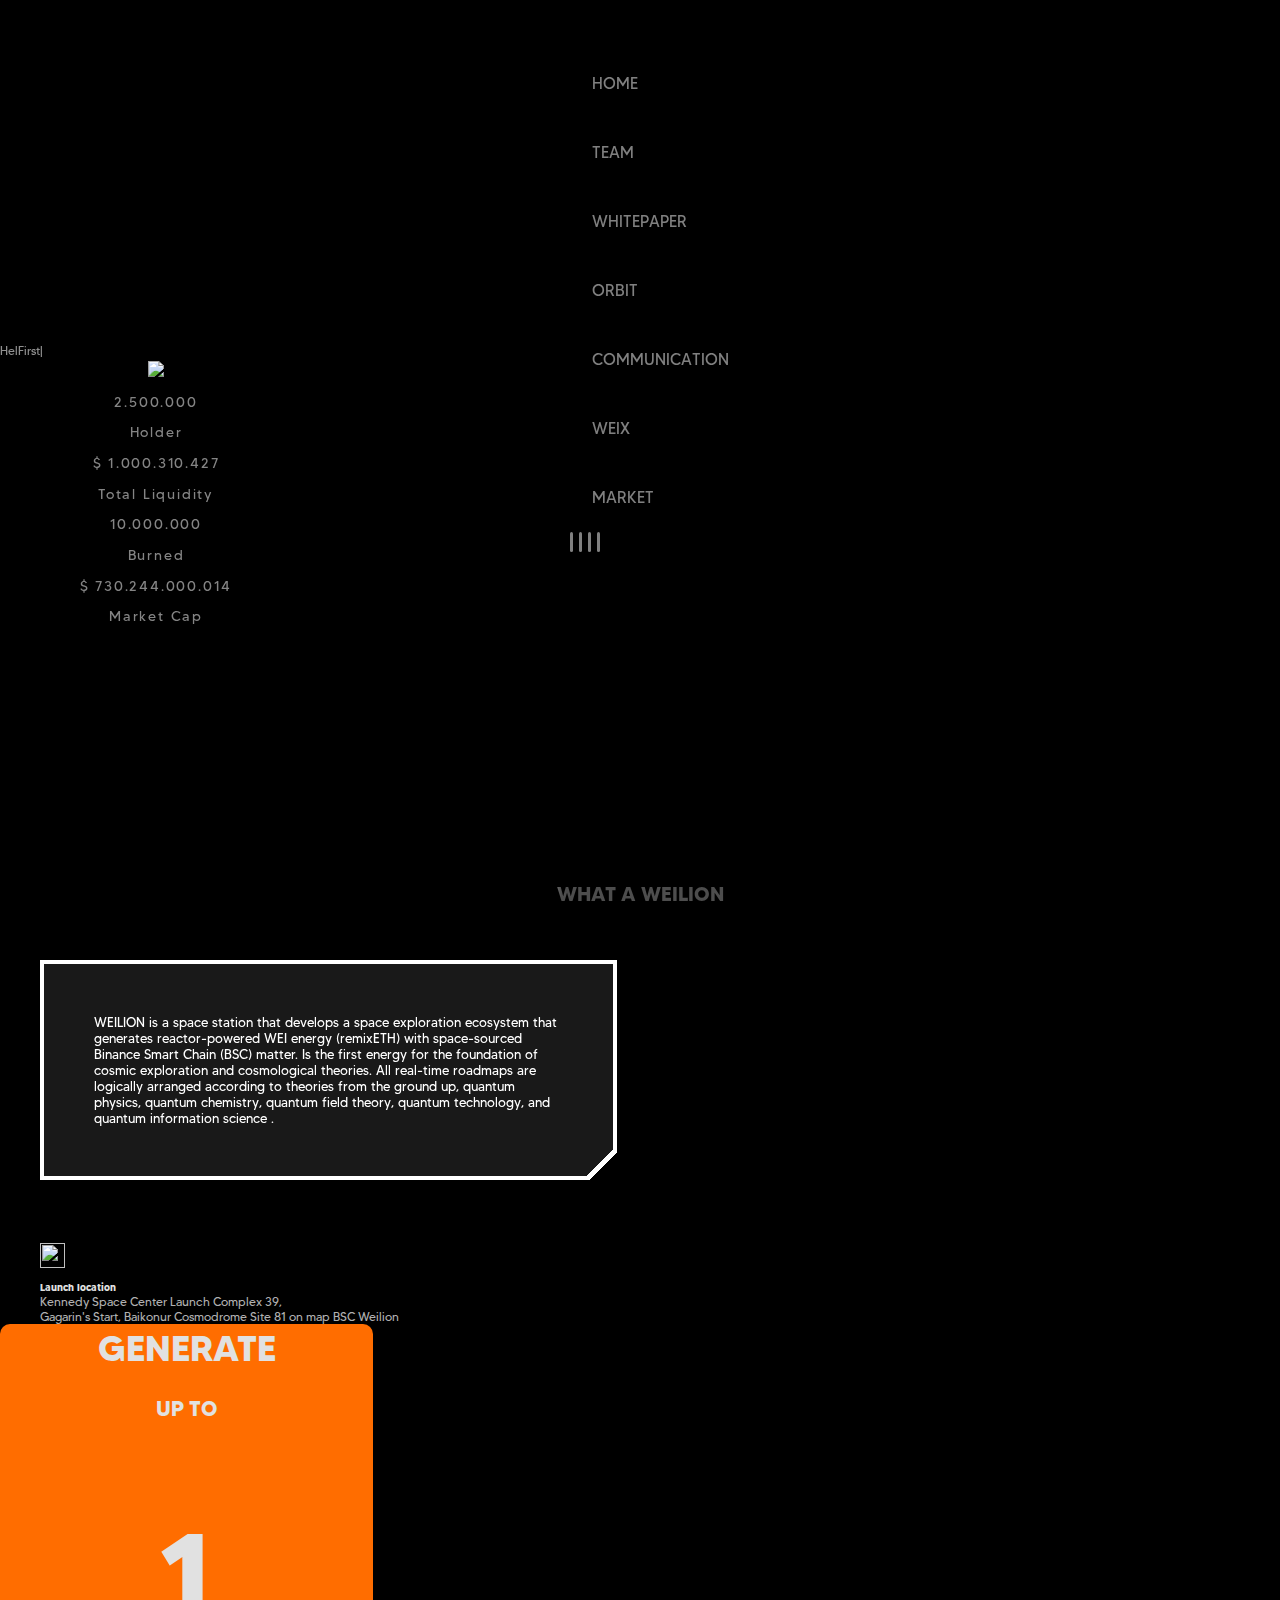
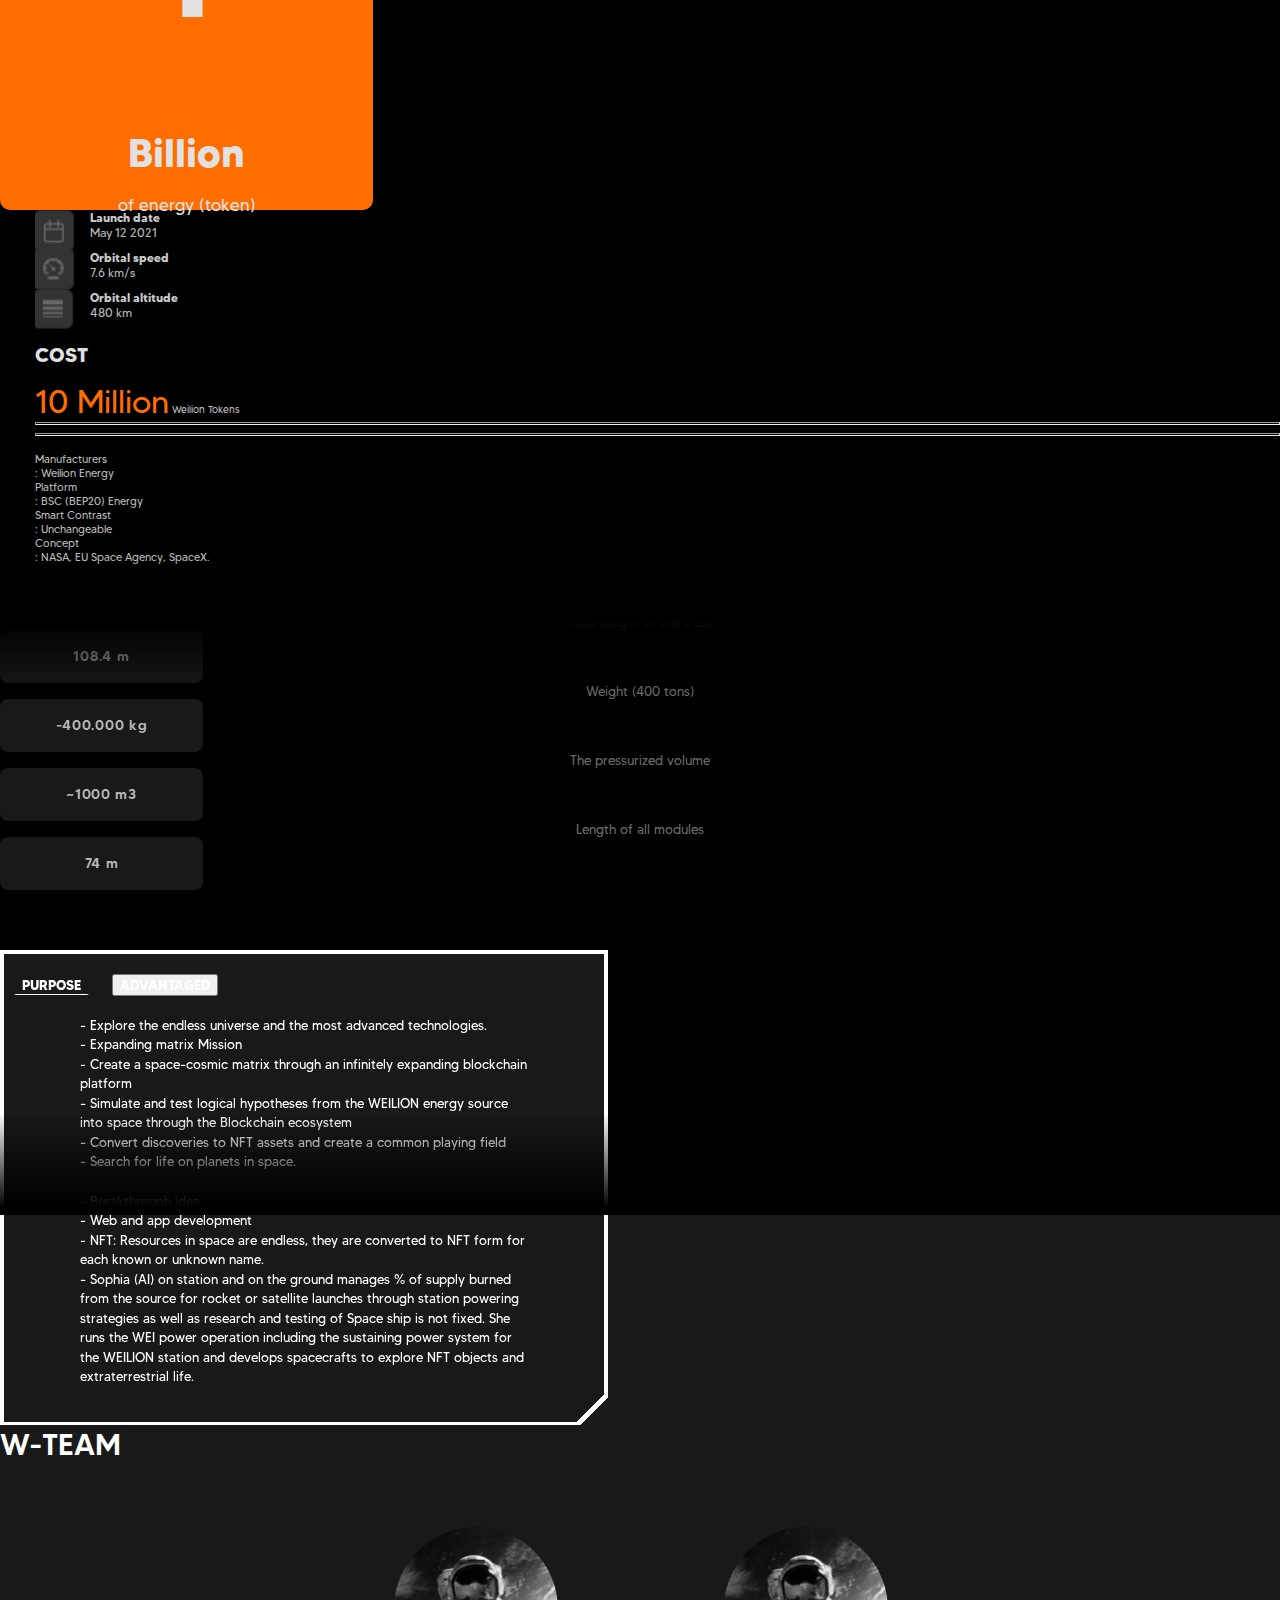
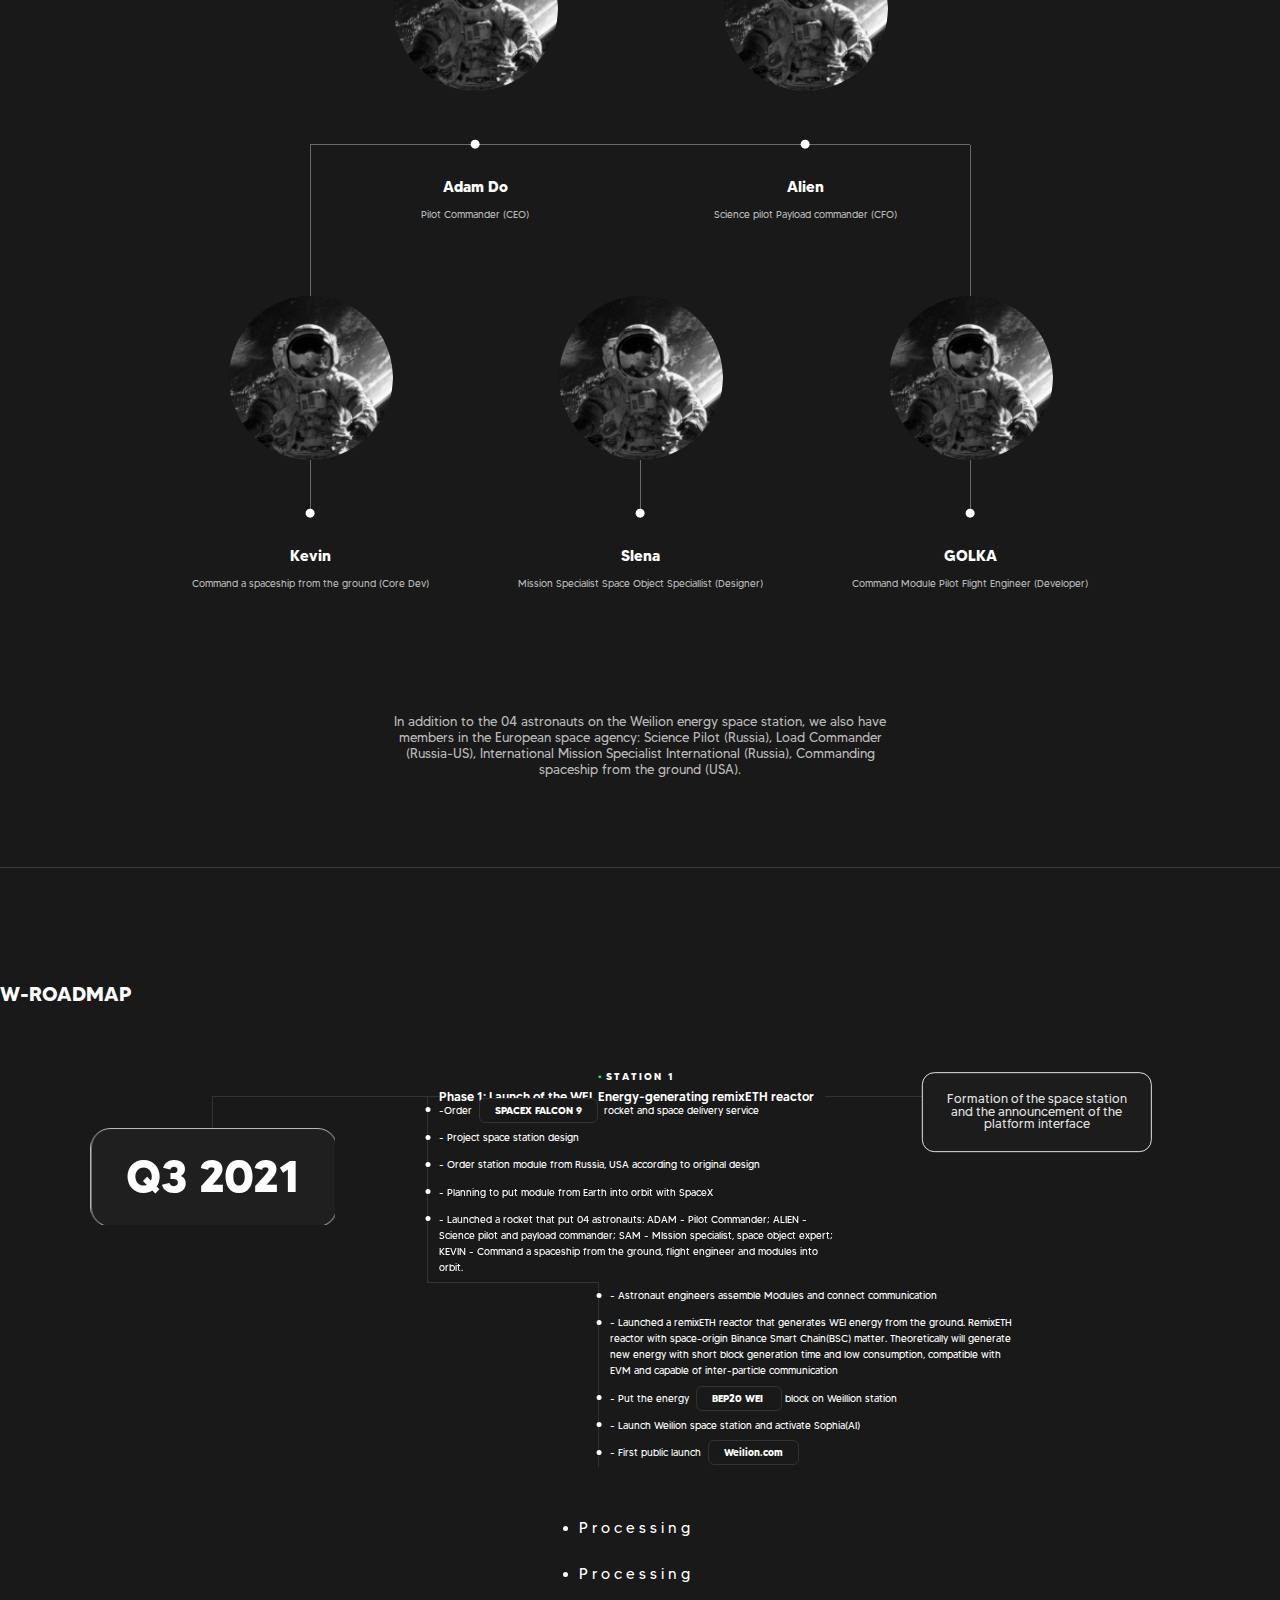
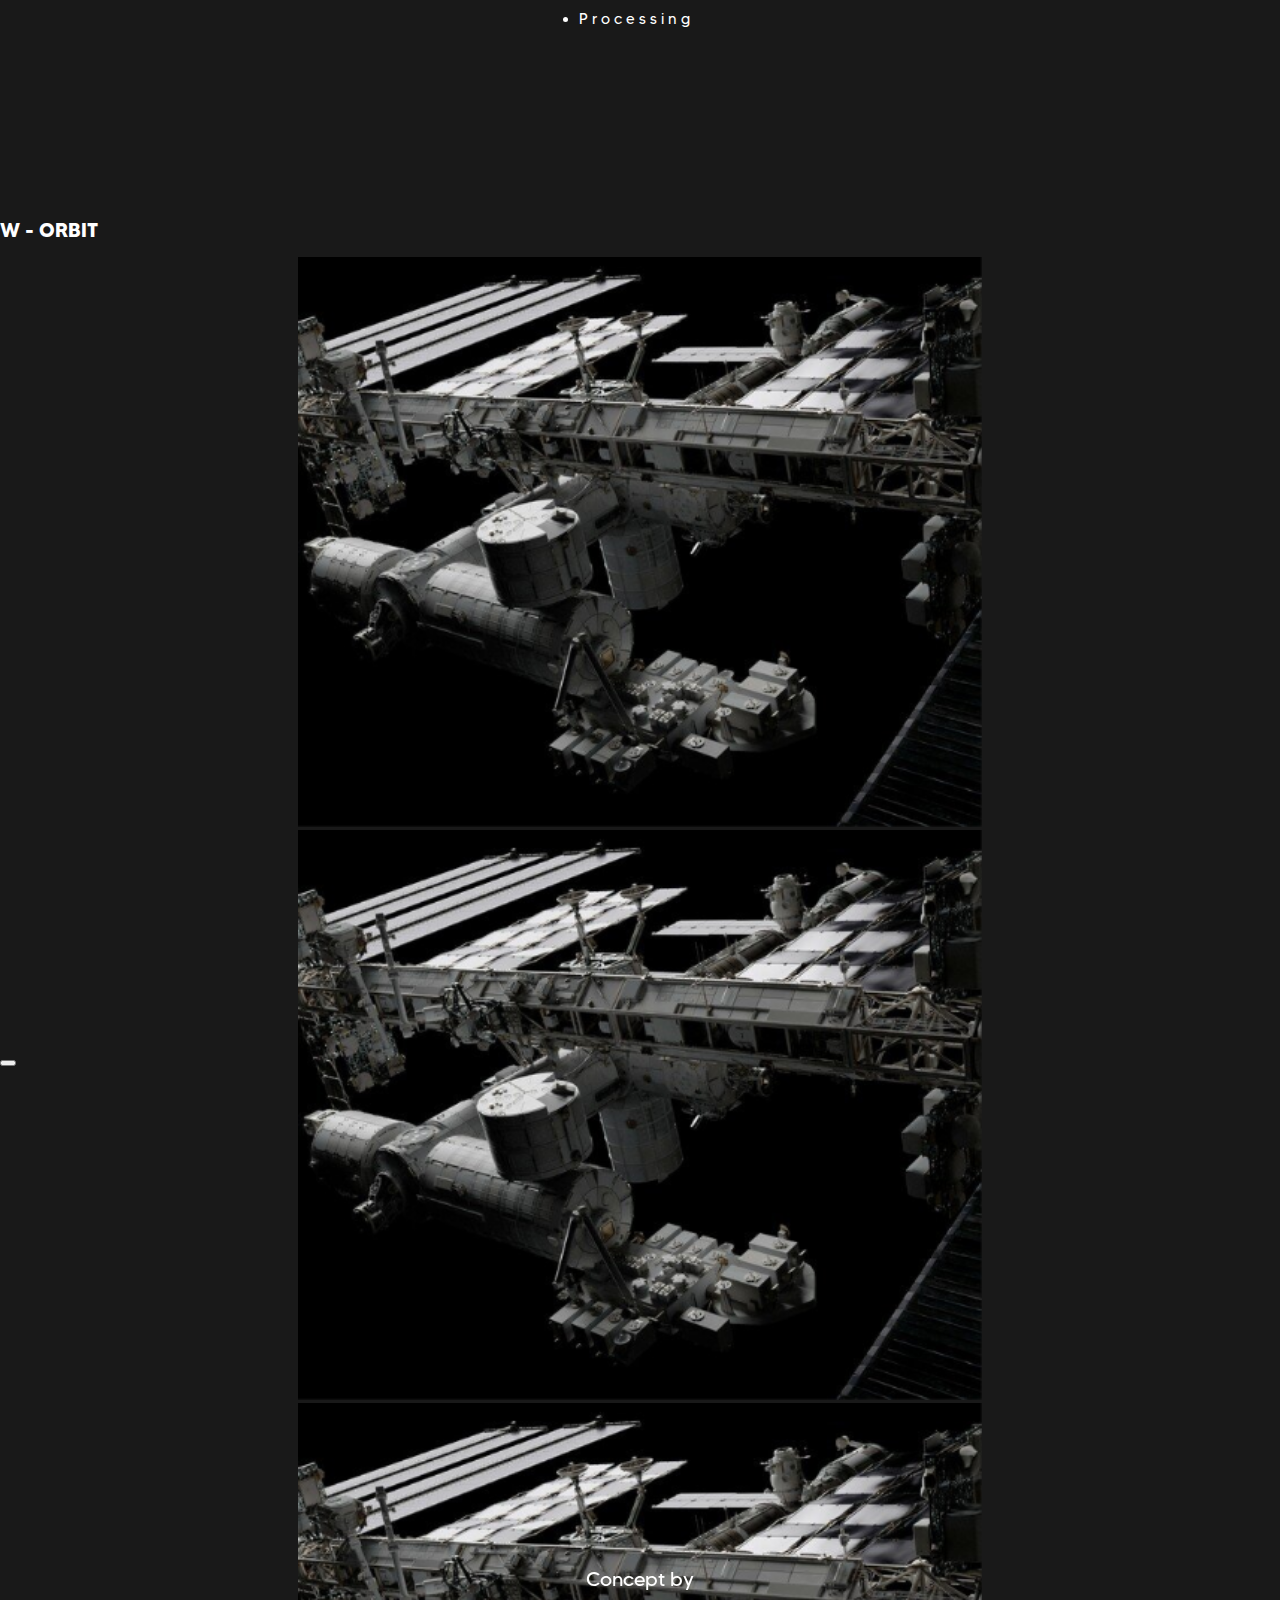
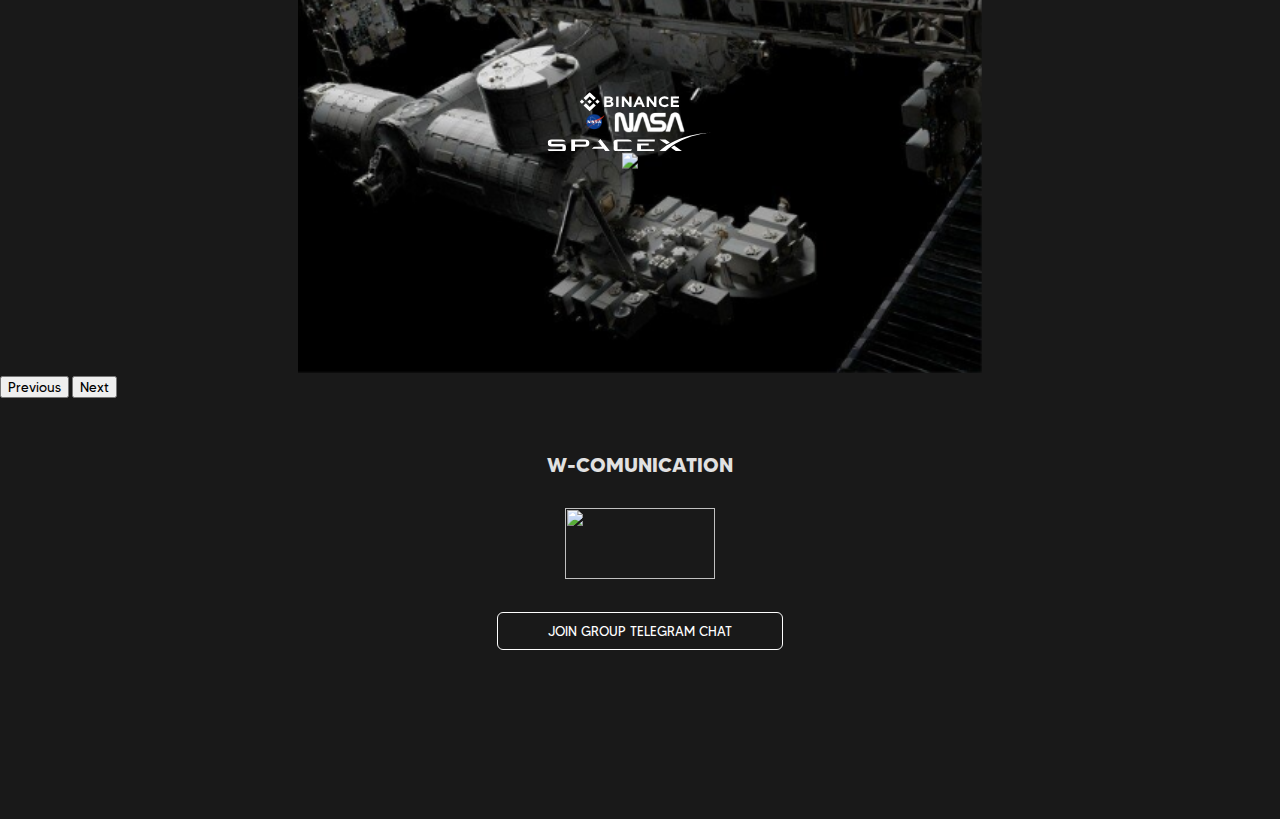
==== commit 5ac29f80: "[update]" ====
--- a/index.html
+++ b/index.html
@@ -40,13 +40,19 @@
       <div class="main">
         <div class="background-video" style="background: black"></div>
         <video playsinline autoplay loop id="background-video">
-          <source src="./assets/videos/concept.mp4" type="video/mp4" />
+          <source src="./assets/videos/demo.mp4" type="video/mp4" />
         </video>
         <!-- <div class="overplay"></div> -->
         <div class="container">
           <nav class="navbar navbar-expand-lg navbar-light">
             <div class="container-fluid">
               <a class="navbar-brand text-light" href="#">WEILION</a>
+              <div class="music-waves mobile" id="btn-music">
+                <span></span>
+                <span></span>
+                <span></span>
+                <span></span>
+              </div>
               <button
                 class="navbar-toggler"
                 type="button"
@@ -57,7 +63,11 @@
                 aria-label="Toggle navigation"
               >
                 <!-- <span class="navbar-toggler-icon"></span> -->
-                <img src="./assets/images/dot.PNG" width="40px" height="40px" />
+                <img
+                  src="./assets/images/menu.png"
+                  width="30px"
+                  height="30px"
+                />
               </button>
               <div class="collapse navbar-collapse" id="navbarNavDropdown">
                 <ul class="navbar-nav text-light text-center blink-text-menu">
@@ -82,13 +92,7 @@
                       >HOME</a
                     >
                   </li>
-                  <li class="nav-item">
-                    <a
-                      class="nav-link text-light fw-bold-poiter"
-                      href="#content_generate"
-                      >WEILION</a
-                    >
-                  </li>
+
                   <li class="nav-item">
                     <a class="nav-link text-light fw-bold-poiter" href="#team"
                       >TEAM</a
@@ -98,8 +102,8 @@
                     <a
                       class="nav-link text-light fw-bold-poiter"
                       href="#roadmap"
-                      >ROADMAP</a
-                    >
+                      >WHITE PAPER
+                    </a>
                   </li>
                   <li class="nav-item">
                     <a
@@ -118,9 +122,24 @@
                   <li class="nav-item">
                     <a
                       class="nav-link text-light fw-bold-poiter"
+                      href="#content_generate"
+                      >WEIX
+                    </a>
+                  </li>
+                  <li class="nav-item">
+                    <a
+                      class="nav-link text-light fw-bold-poiter"
                       href="#content_W-Comunication"
                       >MARKET</a
                     >
+                  </li>
+                  <li class="nav-item flex-center">
+                    <div class="music-waves desktop" id="btn-music">
+                      <span></span>
+                      <span></span>
+                      <span></span>
+                      <span></span>
+                    </div>
                   </li>
                 </ul>
               </div>
@@ -671,10 +690,7 @@
                   loop
                   class="video-avatar"
                 >
-                  <source
-                    src="./assets/videos/ArtStation - NASA Astronaut Walk, Tod Ryan.mp4"
-                    type="video/mp4"
-                  />
+                  <source src="./assets/videos/1.mp4" type="video/mp4" />
                 </video>
                 <div class="text_item item-trans">
                   <div class="none-hover">
@@ -694,10 +710,7 @@
                   loop
                   class="video-avatar"
                 >
-                  <source
-                    src="./assets/videos/ArtStation - NASA Astronaut Walk, Tod Ryan.mp4"
-                    type="video/mp4"
-                  />
+                  <source src="./assets/videos/2.mp4" type="video/mp4" />
                 </video>
                 <div class="text_item item-trans">
                   <div class="none-hover">
@@ -721,10 +734,7 @@
                   loop
                   class="video-avatar"
                 >
-                  <source
-                    src="./assets/videos/ArtStation - NASA Astronaut Walk, Tod Ryan.mp4"
-                    type="video/mp4"
-                  />
+                  <source src="./assets/videos/3.mp4" type="video/mp4" />
                 </video>
                 <div class="text_item item-trans">
                   <div class="none-hover">
@@ -742,10 +752,7 @@
                   loop
                   class="video-avatar"
                 >
-                  <source
-                    src="./assets/videos/ArtStation - NASA Astronaut Walk, Tod Ryan.mp4"
-                    type="video/mp4"
-                  />
+                  <source src="./assets/videos/4.mp4" type="video/mp4" />
                 </video>
                 <div class="text_item item-trans">
                   <div class="none-hover">
@@ -765,10 +772,7 @@
                   loop
                   class="video-avatar"
                 >
-                  <source
-                    src="./assets/videos/ArtStation - NASA Astronaut Walk, Tod Ryan.mp4"
-                    type="video/mp4"
-                  />
+                  <source src="./assets/videos/5.mp4" type="video/mp4" />
                 </video>
                 <div class="text_item item-trans">
                   <div class="none-hover">
@@ -895,7 +899,7 @@
 
             <div class="wrap-roadmap mt-5 pt-5">
               <div class="left">
-                <img src="./assets/images/img-left.png" alt="" />
+                <!-- <img src="./assets/images/img-left.png" alt="" /> -->
                 <div class="left-border"></div>
                 <div class="content">
                   <div class="overplays"></div>
@@ -963,7 +967,7 @@
                   and the announcement of the <br />
                   platform interface
                 </div>
-                <img src="./assets/images/right-image.png" alt="" />
+                <!-- <img src="./assets/images/right-image.png" alt="" /> -->
               </div>
             </div>
 
@@ -1142,7 +1146,7 @@
       <!-- </div> -->
     </div>
   </footer>
-  <audio autoplay>
+  <audio autoplay id="audio" loop>
     <source src="./assets/audio//audio.m4a" />
   </audio>
 
--- a/assets/css/style.css
+++ b/assets/css/style.css
@@ -171,6 +171,9 @@
   }
 }
 @media screen and (max-width: 768px) {
+  .p_style {
+    padding: 0rem 3rem !important;
+  }
   .title-weilion {
     padding: 40px 0px 20px 0px !important;
   }
@@ -746,7 +749,9 @@
   height: 835px;
   background-size: cover;
   color: white;
-}
+  margin: 10rem 0rem 0rem 0rem;
+}
+
 /* footer */
 .content_concept {
   /* background-color: #191919; */
@@ -979,6 +984,7 @@
 }
 .content_W_Roadmap_item {
   padding: 50px 0;
+  overflow: hidden;
 }
 .content_W_Roadmap {
   background-color: #191919;
@@ -1009,11 +1015,11 @@
   width: 100%;
   /* background-color: red; */
   bottom: 64px;
-  background-image: linear-gradient(
+  /* background-image: linear-gradient(
     to bottom,
     rgba(0, 0, 0, 0) -5%,
     #191919 84%
-  );
+  ); */
   height: 200px;
 }
 .content_W_Roadmap_item h4 {
@@ -1050,13 +1056,14 @@
   font-size: 13px;
   text-align: center;
   color: #b8b8b8;
-  max-width: 50%;
   display: flex;
   margin: auto;
   justify-content: center;
   align-items: center;
   margin-top: 6rem;
-  margin-bottom: 3rem;
+  margin-bottom: 9rem;
+  padding: 0rem 0rem;
+  max-width: 50rem;
 }
 .clear-margin {
   margin-right: 0 !important;
@@ -1518,3 +1525,89 @@
   position: absolute;
   bottom: 100%;
 }
+
+.music-waves {
+  height: 20px;
+  display: flex;
+  align-items: center;
+  cursor: pointer;
+  opacity: 0.5;
+}
+
+.music-waves span {
+  display: block;
+  position: relative;
+  background: white;
+  height: 100%;
+  width: 3px;
+  border-radius: 50px;
+  margin: 0 3px;
+  animation: animate 1.2s linear infinite;
+  transition: 0.3s ease-in-out;
+}
+
+.flex-center {
+  display: flex;
+  align-items: center;
+}
+
+/* .music-waves:hover {
+  background-color: rgba(255, 255, 255, 0.37);
+} */
+
+.music-waves span.disabled {
+  animation: 0;
+  height: 30%;
+}
+
+span:nth-child(1) {
+  animation-delay: 0s;
+}
+
+span:nth-child(2) {
+  animation-delay: 0.3s;
+}
+
+span:nth-child(3) {
+  animation-delay: 0.6s;
+}
+
+span:nth-child(4) {
+  animation-delay: 0.9s;
+}
+
+span:nth-child(5) {
+  animation-delay: 0.6s;
+}
+
+span:nth-child(6) {
+  animation-delay: 0.3s;
+}
+
+span:nth-child(7) {
+  animation-delay: 0s;
+}
+
+@keyframes animate {
+  50% {
+    height: 20%;
+  }
+
+  100% {
+    height: 100%;
+  }
+}
+
+.mobile {
+  margin-left: auto;
+  display: none;
+}
+
+@media screen and (max-width: 768px) {
+  .desktop {
+    display: none;
+  }
+  .mobile {
+    display: flex;
+  }
+}
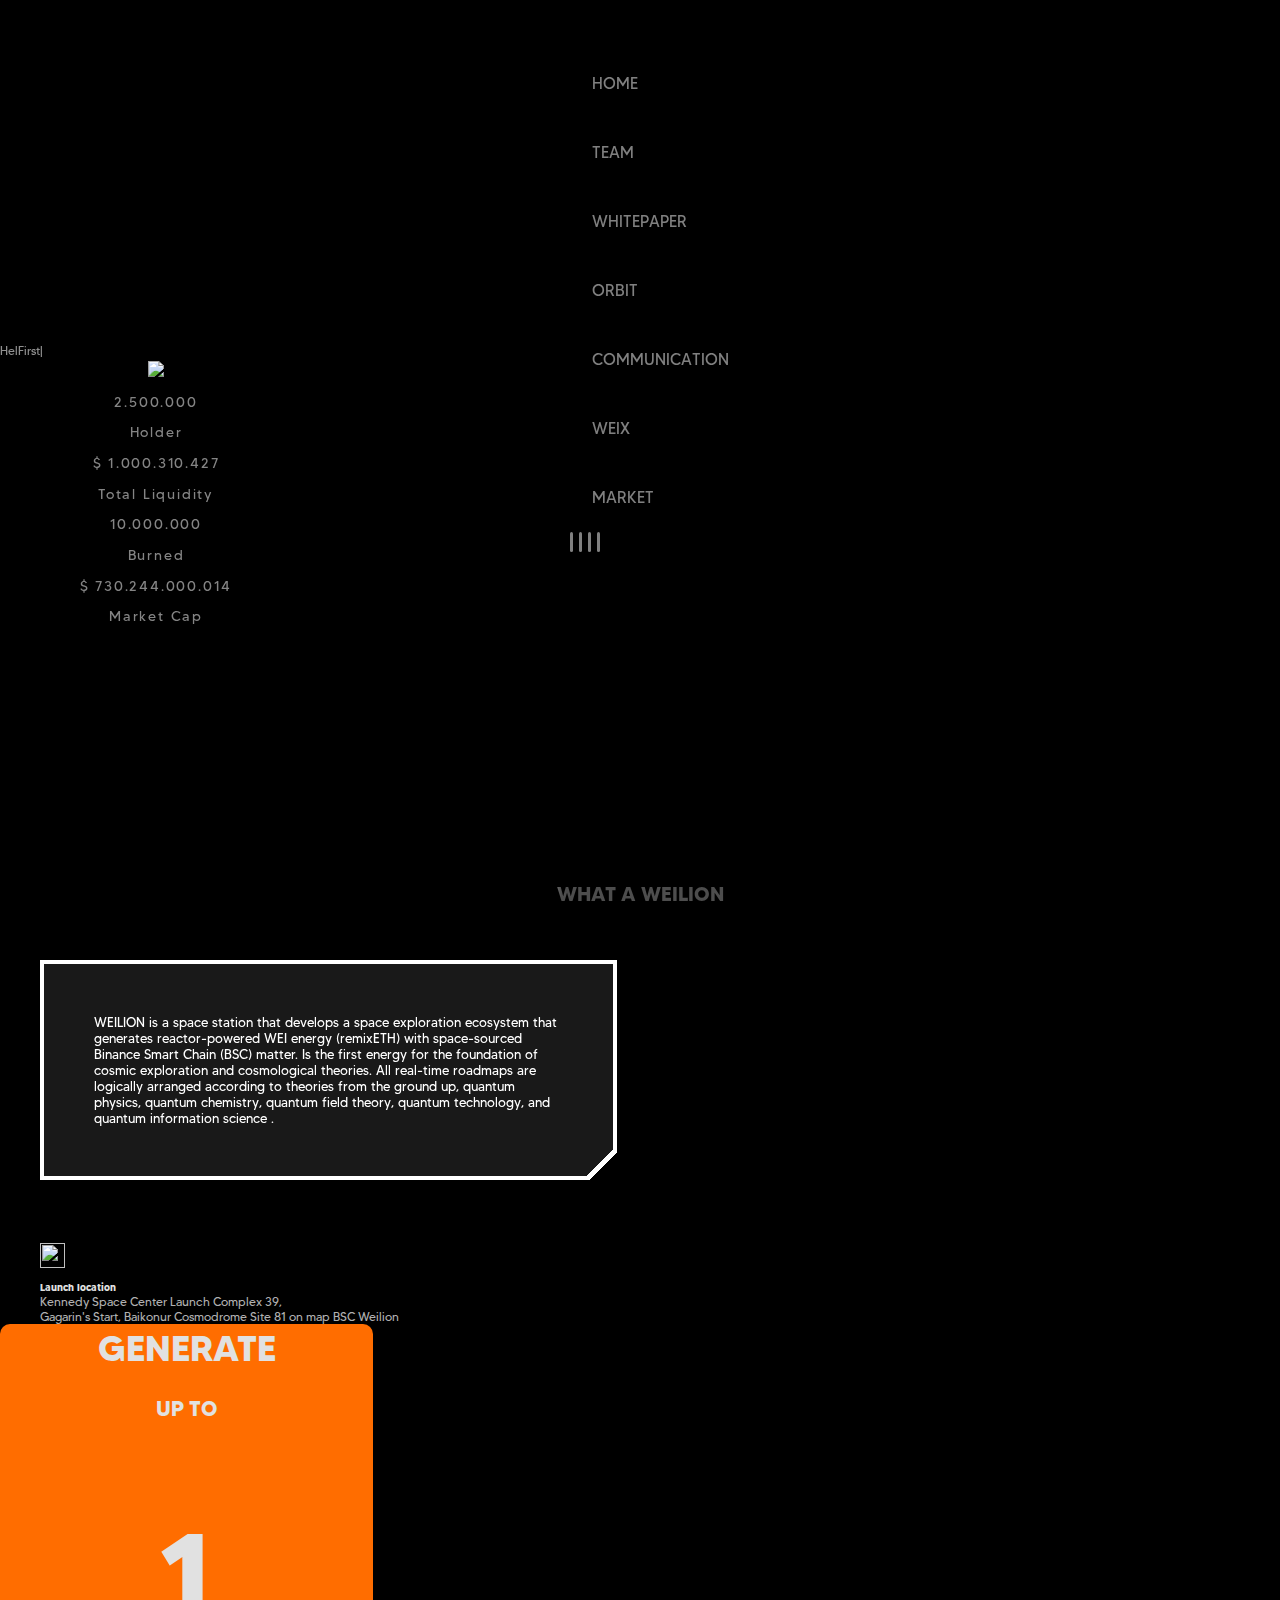
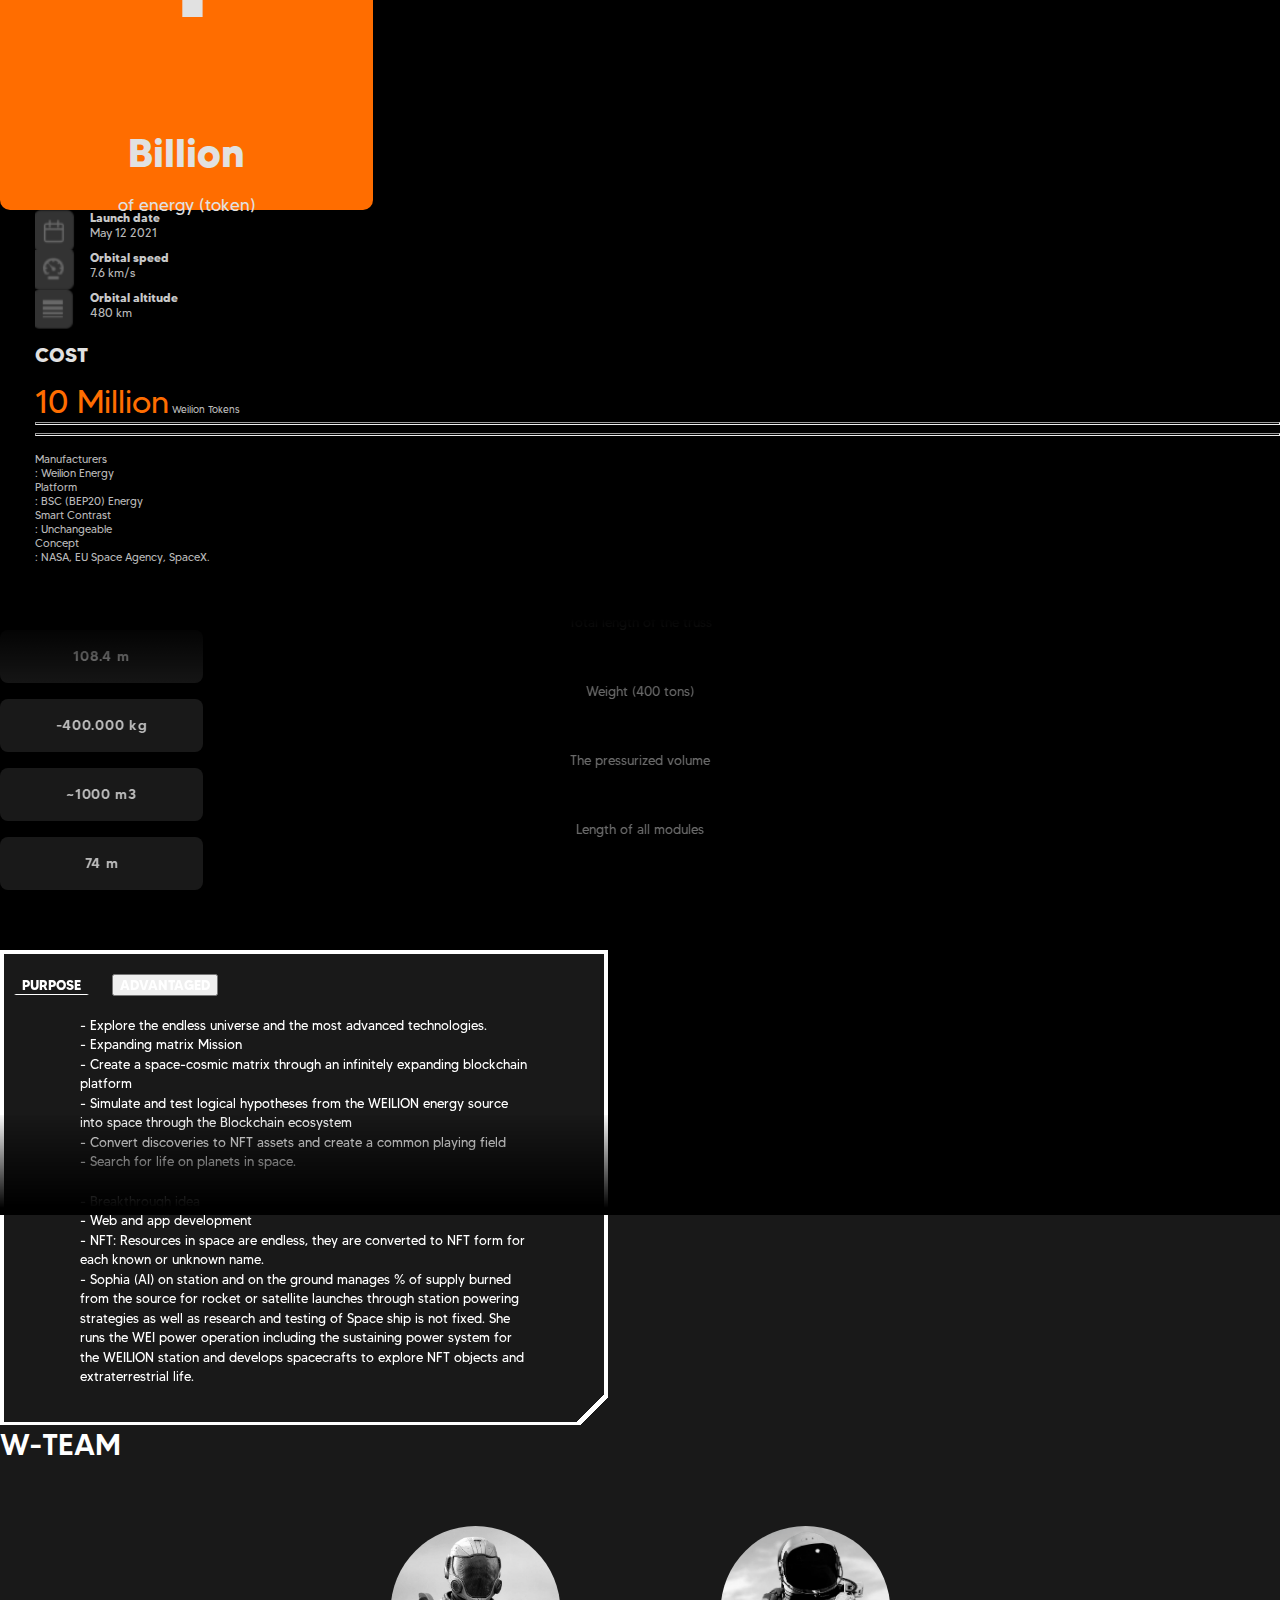
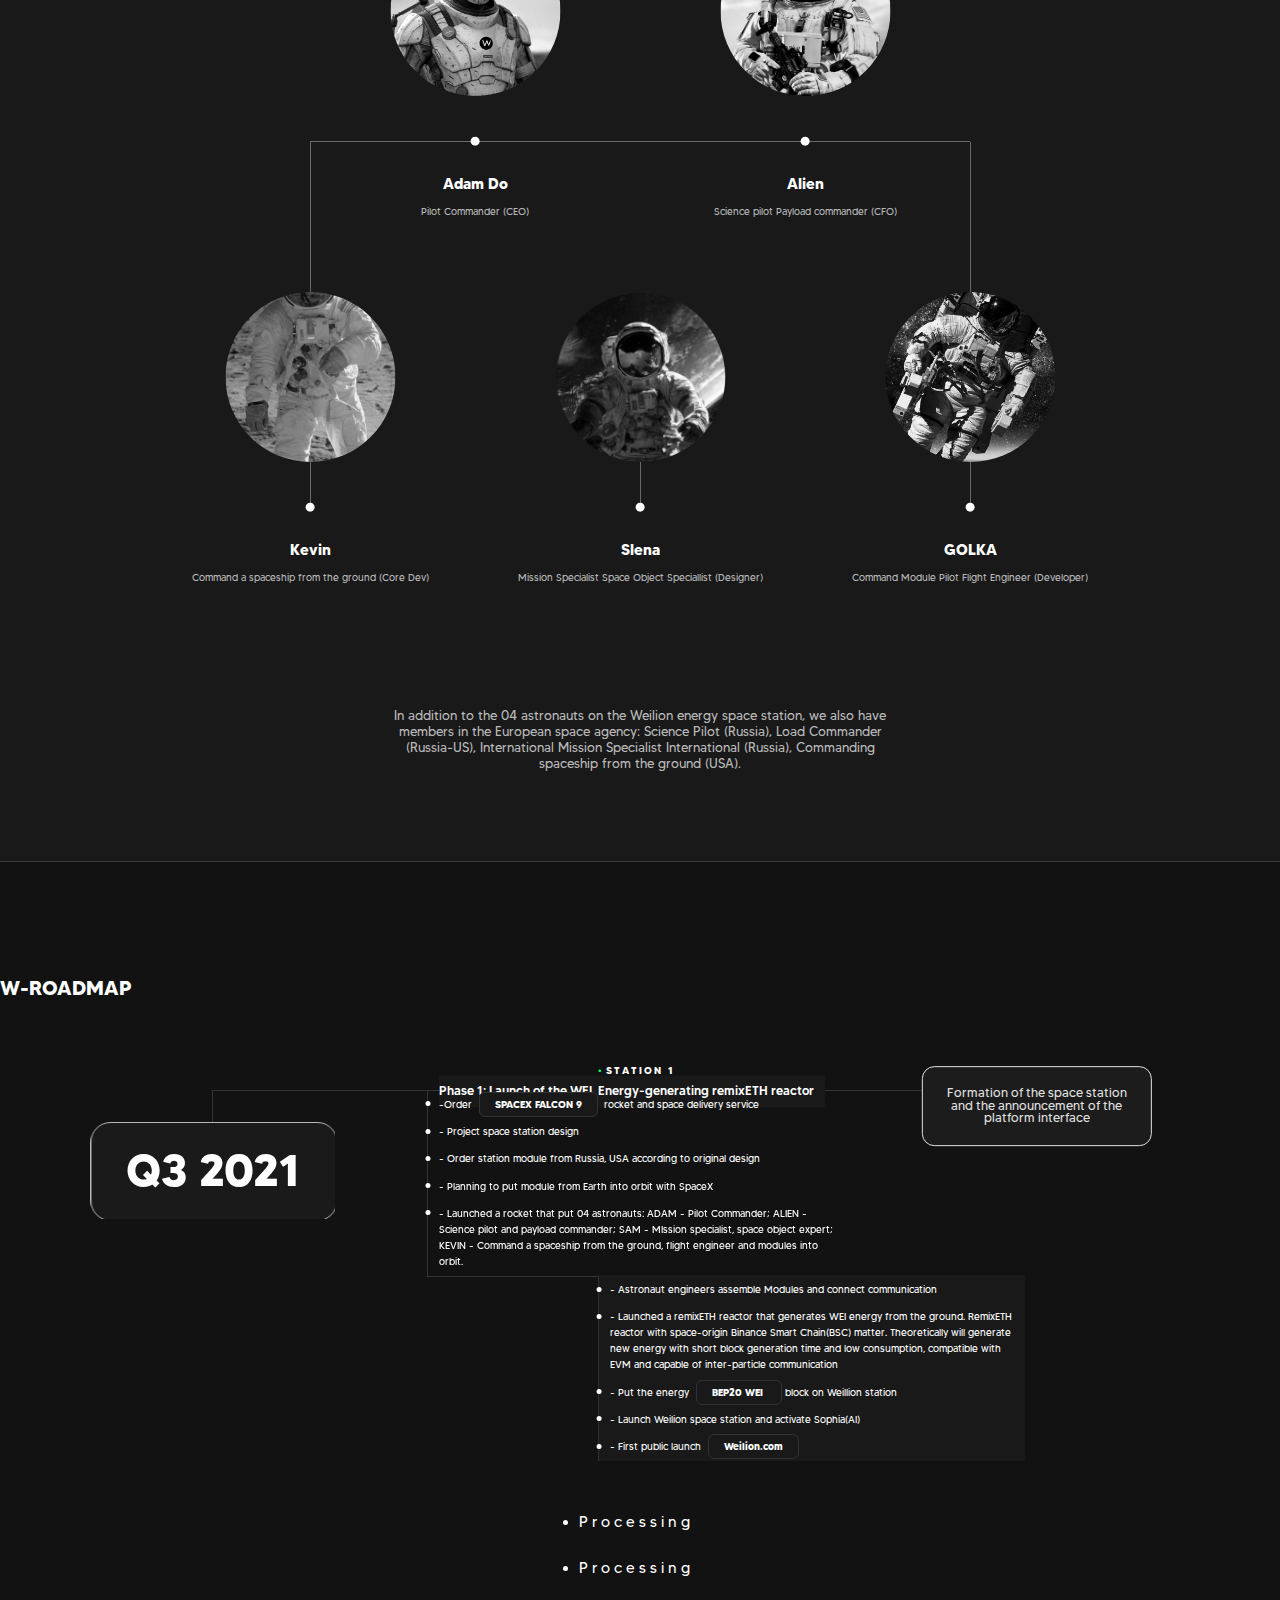
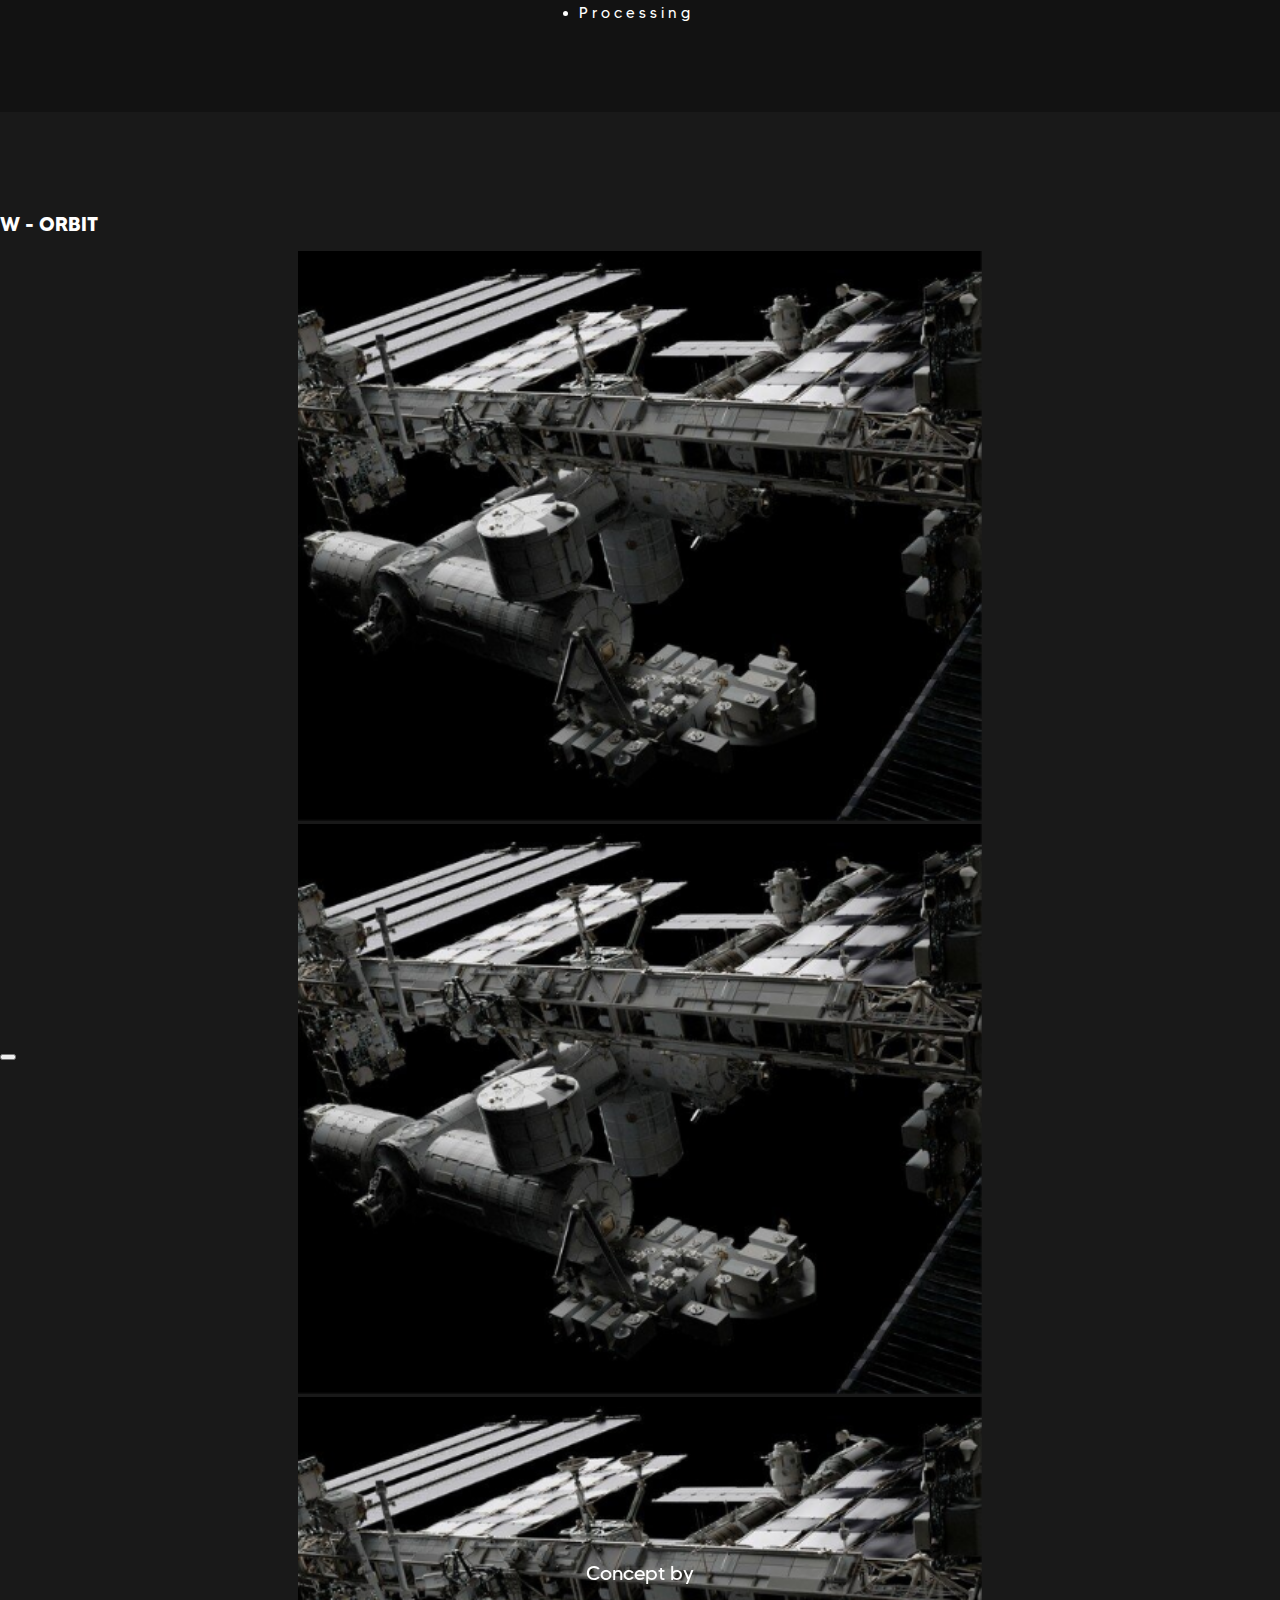
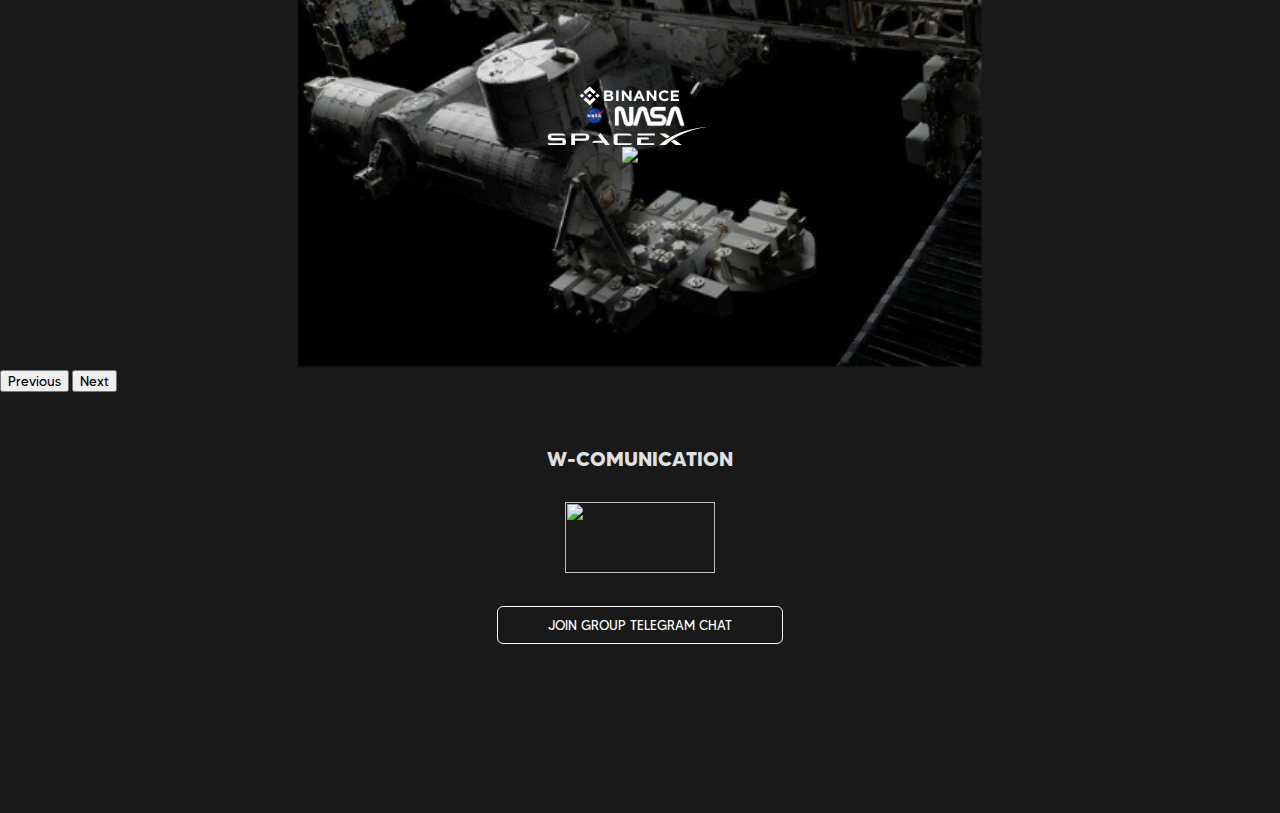
==== commit 84692bd4: "[update]" ====
--- a/index.html
+++ b/index.html
@@ -47,7 +47,7 @@
           <nav class="navbar navbar-expand-lg navbar-light">
             <div class="container-fluid">
               <a class="navbar-brand text-light" href="#">WEILION</a>
-              <div class="music-waves mobile" id="btn-music">
+              <div class="music-waves mobile" id="btn-music-mobile">
                 <span></span>
                 <span></span>
                 <span></span>
@@ -147,34 +147,30 @@
           </nav>
           <div class="content-main-responsive">
             <div class="row m-0 w-100">
-              <div class="col-6 related">
-                <!-- <div id="app2"></div> -->
-                <!-- <div id="container app2">
-                  <p id="source"></p>
-                </div> -->
+              <div class="col-6 related d-none d-md-block">
                 <img
                   src="./assets/images/aboard1x.png"
                   width="100%"
                   height="185px"
                 />
               </div>
-              <div class="col-6">
-                <div class="content-main-responsive-item">
-                  <div class="row">
-                    <div class="col-6">
-                      <p class="p_number">2.500.000</p>
-                      <p>Holder</p>
-                      <p class="p_number">2.500.000</p>
-                      <p>Holder</p>
-                    </div>
-                    <div class="col-6">
-                      <p class="p_number">2.500.000</p>
-                      <p>Holder</p>
-                      <p class="p_number">2.500.000</p>
-                      <p>Holder</p>
-                    </div>
-                  </div>
-                </div>
+              <div class="col-6 related d-block d-md-none mobile-left-header">
+                <div class="row">
+                  <div class="col-6">
+                    <p class="p_number">2.500.000</p>
+                    <p>Holder</p>
+                    <p class="p_number">2.500.000</p>
+                    <p>Holder</p>
+                  </div>
+                  <div class="col-6">
+                    <p class="p_number">2.500.000</p>
+                    <p>Holder</p>
+                    <p class="p_number">2.500.000</p>
+                    <p>Holder</p>
+                  </div>
+                </div>
+              </div>
+              <div class="col-6 order-1">
                 <div class="content-main-responsive-item_video">
                   <!-- <iframe class="iframe_res" width="457" height="215" src="https://www.youtube.com/embed/iH5_Wsx2e2w?autoplay=1"
                 title="YouTube video player" frameborder="0" allowfullscreen
@@ -309,7 +305,7 @@
                     </div>
                   </div>
                 </div>
-                <div class="col-12 col-lg-6 pt-5 box-card-right">
+                <div class="col-12 col-lg-6 pt-5 box-card-right mt-5 mt-md-0">
                   <div class="row text-center content_generate_margin">
                     <div class="col-4 col-md-12">
                       <div
@@ -685,13 +681,17 @@
           <div class="w-team-desktop">
             <div class="top">
               <div class="top-item item">
-                <video
-                  poster="./assets/images/temp.png"
-                  loop
-                  class="video-avatar"
-                >
-                  <source src="./assets/videos/1.mp4" type="video/mp4" />
-                </video>
+                <div class="item-wrap">
+                  <video
+                    poster="./assets/images/temp.png"
+                    loop
+                    class="video-avatar"
+                  >
+                    <source src="./assets/videos/1.mp4" type="video/mp4" />
+                  </video>
+                  <img src="./assets/images/avatar1.png" alt="" />
+                </div>
+
                 <div class="text_item item-trans">
                   <div class="none-hover">
                     <h2 class="text-white">Adam Do</h2>
@@ -705,13 +705,16 @@
                 </div>
               </div>
               <div class="top-item item">
-                <video
-                  poster="./assets/images/temp.png"
-                  loop
-                  class="video-avatar"
-                >
-                  <source src="./assets/videos/2.mp4" type="video/mp4" />
-                </video>
+                <div class="item-wrap">
+                  <video
+                    poster="./assets/images/temp.png"
+                    loop
+                    class="video-avatar"
+                  >
+                    <source src="./assets/videos/2.mp4" type="video/mp4" />
+                  </video>
+                  <img src="./assets/images/avatar2.png" alt="" />
+                </div>
                 <div class="text_item item-trans">
                   <div class="none-hover">
                     <h2 class="text-white">Alien</h2>
@@ -729,13 +732,17 @@
             </div>
             <div class="bottom">
               <div class="bottom-item item">
-                <video
-                  poster="./assets/images/temp.png"
-                  loop
-                  class="video-avatar"
-                >
-                  <source src="./assets/videos/3.mp4" type="video/mp4" />
-                </video>
+                <div class="item-wrap">
+                  <video
+                    poster="./assets/images/temp.png"
+                    loop
+                    class="video-avatar"
+                  >
+                    <source src="./assets/videos/3.mp4" type="video/mp4" />
+                  </video>
+                  <img src="./assets/images/avatar3.png" alt="" />
+                </div>
+
                 <div class="text_item item-trans">
                   <div class="none-hover">
                     <h2 class="text-white">Kevin</h2>
@@ -747,13 +754,17 @@
                 </div>
               </div>
               <div class="middle-item item">
-                <video
-                  poster="./assets/images/temp.png"
-                  loop
-                  class="video-avatar"
-                >
-                  <source src="./assets/videos/4.mp4" type="video/mp4" />
-                </video>
+                <div class="item-wrap">
+                  <video
+                    poster="./assets/images/avatar4.png"
+                    loop
+                    class="video-avatar"
+                  >
+                    <source src="./assets/videos/4.mp4" type="video/mp4" />
+                  </video>
+                  <img src="./assets/images/temp.png" alt="" />
+                </div>
+
                 <div class="text_item item-trans">
                   <div class="none-hover">
                     <h2 class="text-white">Slena</h2>
@@ -767,13 +778,16 @@
                 </div>
               </div>
               <div class="bottom-item item">
-                <video
-                  poster="./assets/images/temp.png"
-                  loop
-                  class="video-avatar"
-                >
-                  <source src="./assets/videos/5.mp4" type="video/mp4" />
-                </video>
+                <div class="item-wrap">
+                  <video
+                    poster="./assets/images/temp.png"
+                    loop
+                    class="video-avatar"
+                  >
+                    <source src="./assets/videos/5.mp4" type="video/mp4" />
+                  </video>
+                  <img src="./assets/images/avatar5.png" alt="" />
+                </div>
                 <div class="text_item item-trans">
                   <div class="none-hover">
                     <h2 class="text-white">GOLKA</h2>
--- a/assets/css/style.css
+++ b/assets/css/style.css
@@ -1611,3 +1611,11 @@
     display: flex;
   }
 }
+
+.mobile-left-header p{
+  color: white;
+  font-size: 1.3rem;
+  margin-top: 0.5rem;
+  margin-bottom: 0;
+}
+
--- a/assets/css/w-team.css
+++ b/assets/css/w-team.css
@@ -1,5 +1,8 @@
 .w-team {
   color: white;
+}
+.content_W_Roadmap_item {
+  background: #121212;
 }
 .w-team .title-team {
   font-size: 3rem;
@@ -133,22 +136,53 @@
   z-index: 0;
 }
 
-.item video {
+.w-team .item video {
   position: relative;
   z-index: 1;
+  opacity: 0;
+  transition: opacity 0.3s ease-in-out;
+}
+.w-team .item.active video {
+  position: relative;
+  z-index: 1;
+  opacity: 1;
 }
 
-.item .hover {
+.w-team .item img {
+  position: absolute;
+  top: 0;
+  left: 50%;
+  transform: translateX(-50%);
+  width: 17rem;
+  height: 17rem;
+  border-radius: 100%;
+  object-fit: cover;
+  z-index: 1;
+  transition: opacity 0.3s ease-in-out;
+}
+
+.w-team .item .hover {
   display: none;
 }
 
-.item .none-hover {
+.w-team .item .none-hover {
   display: block;
 }
 
-.item:hover .hover {
+.w-team .item:hover .hover {
   display: block;
 }
-.item:hover .none-hover {
+.w-team .item:hover .none-hover {
   display: none;
 }
+.w-team .item.active img {
+  opacity: 0;
+}
+.w-team .item-wrap {
+  position: relative;
+  width: 16.5rem;
+  height: 16.5rem;
+  left: 50%;
+  transform: translateX(-50%);
+  z-index: 1;
+}
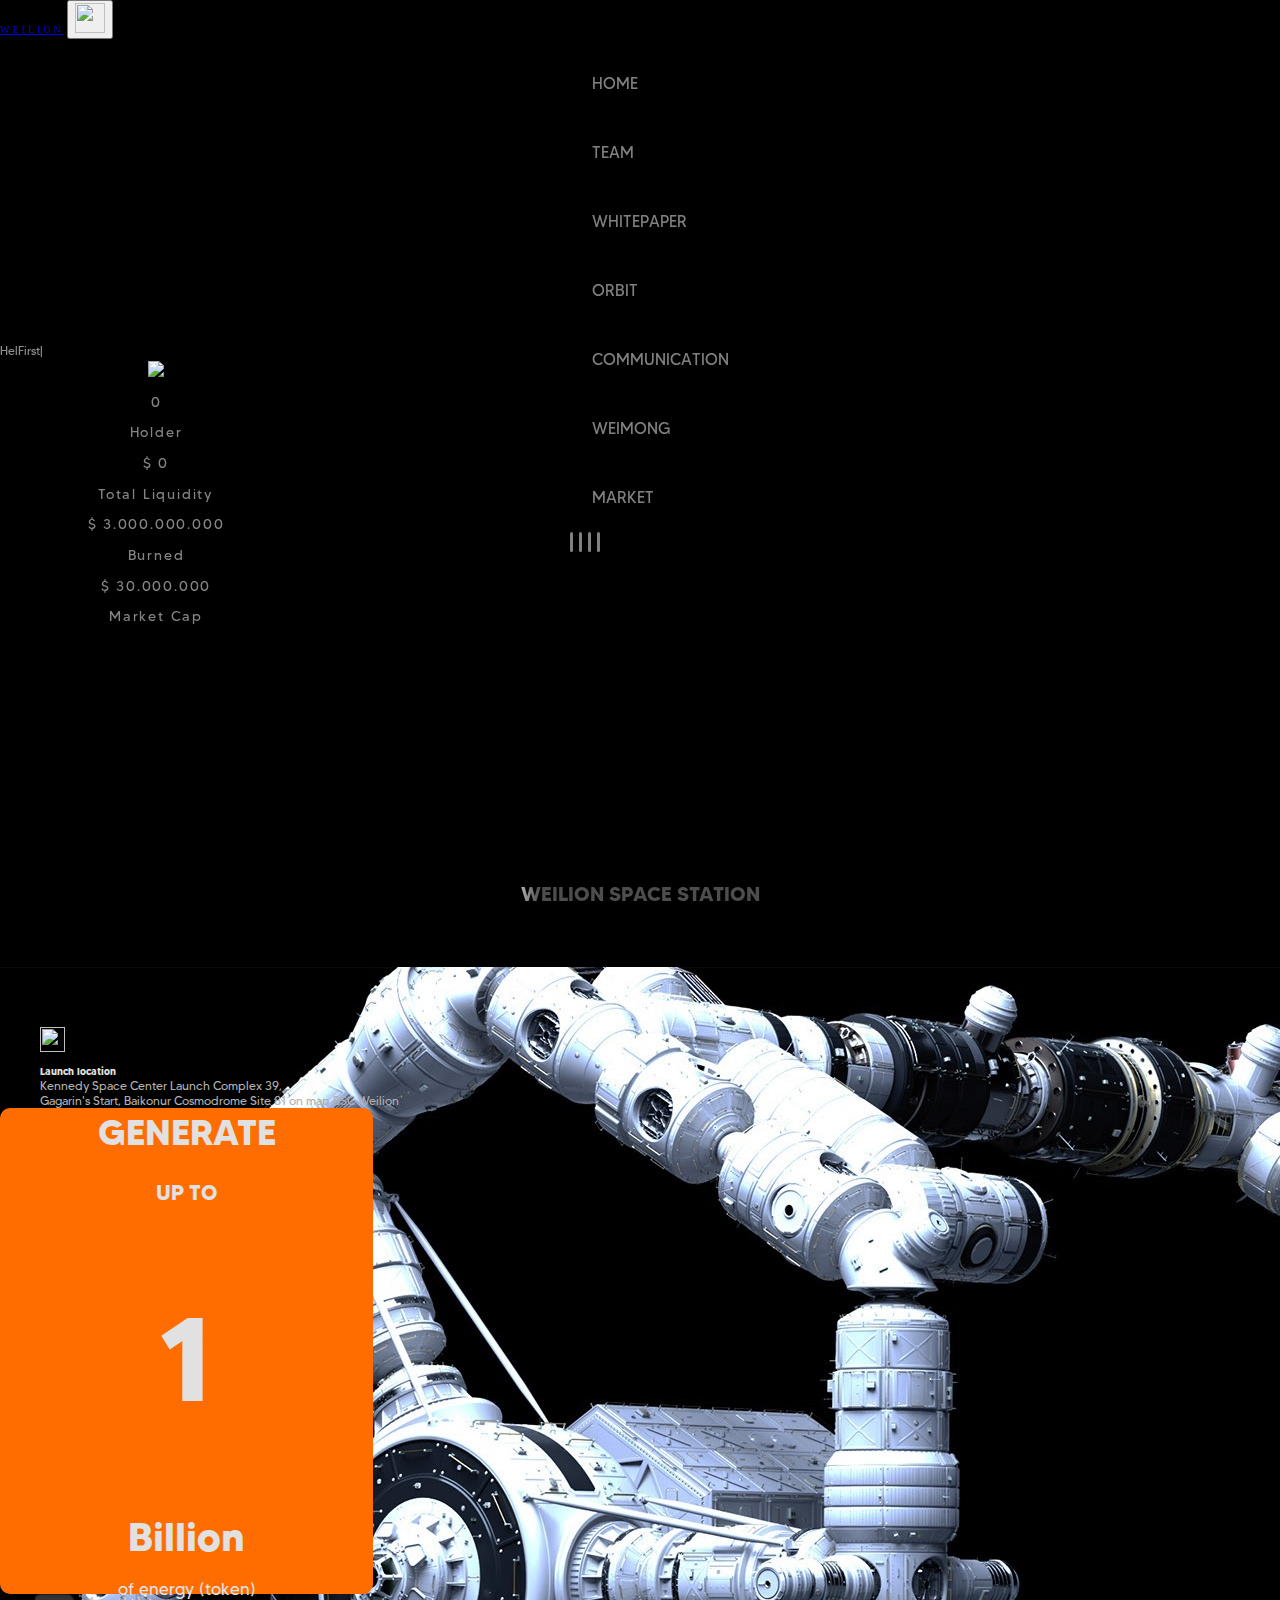
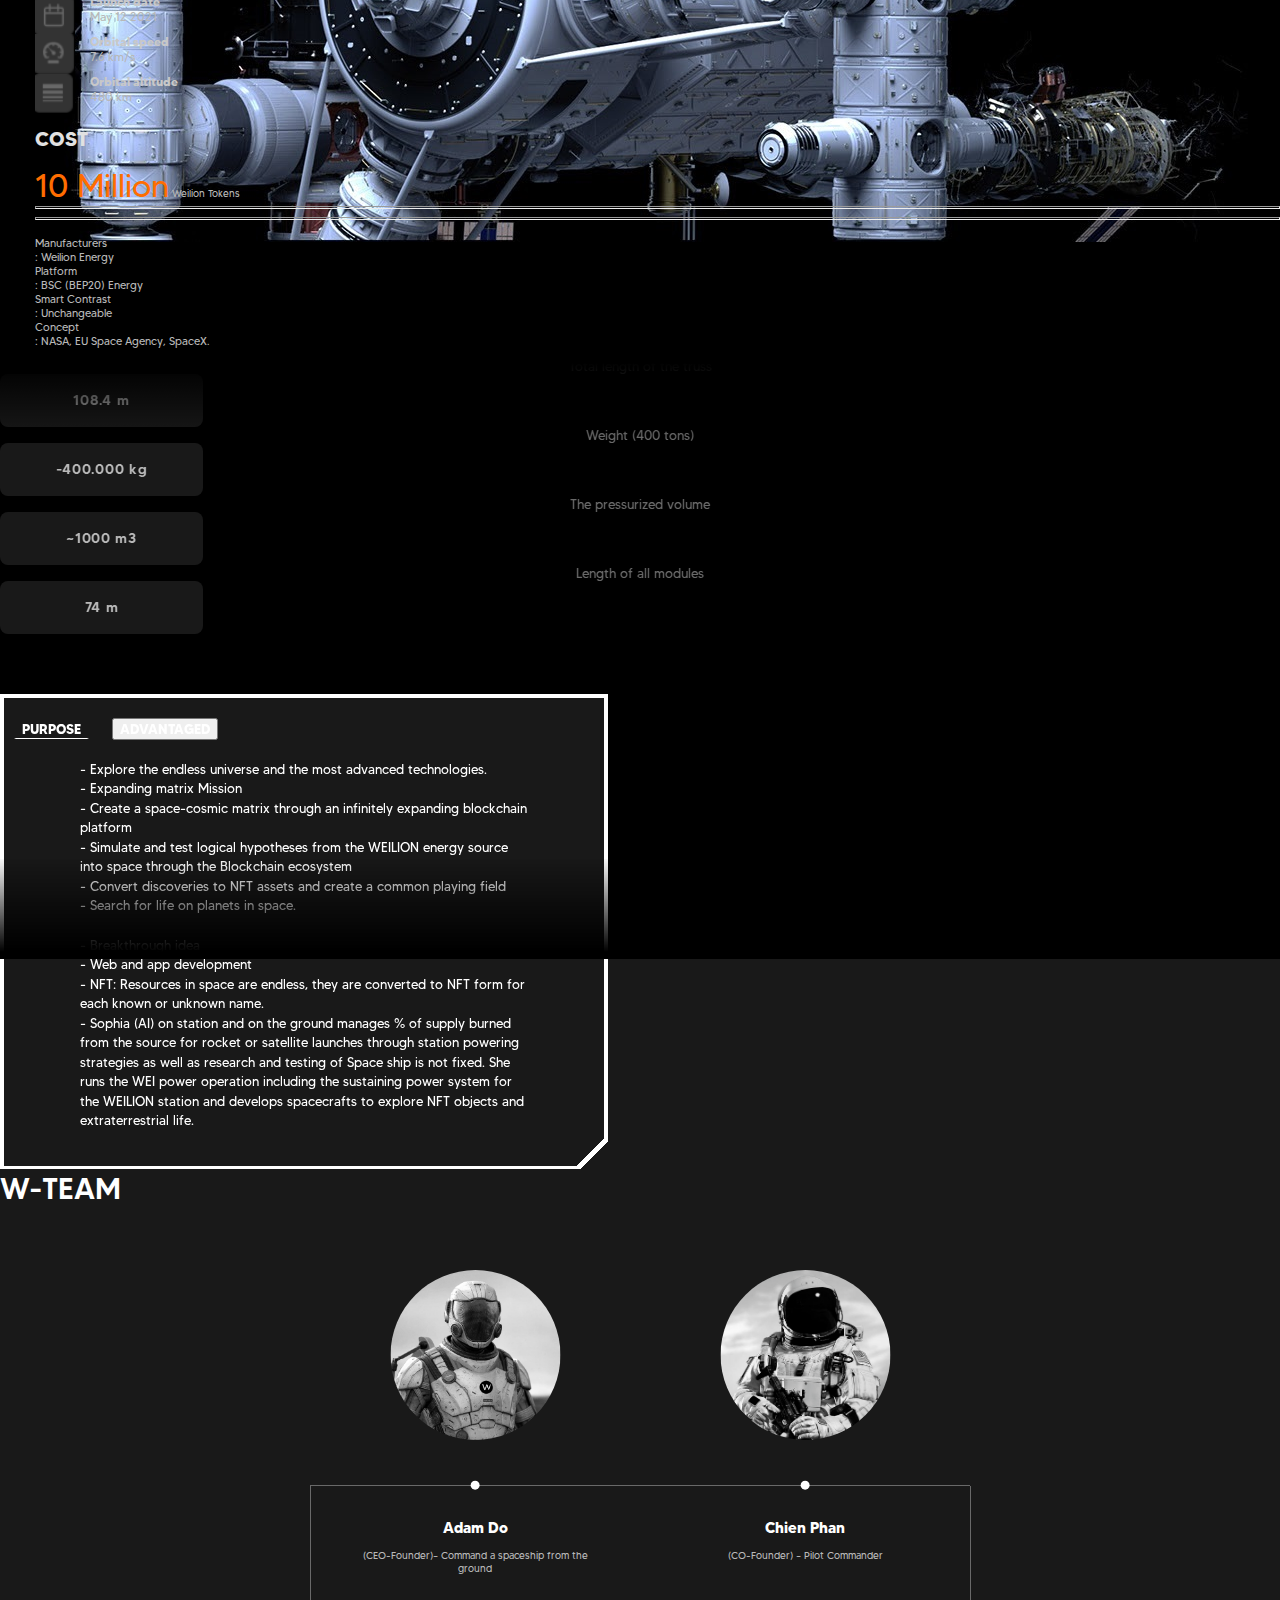
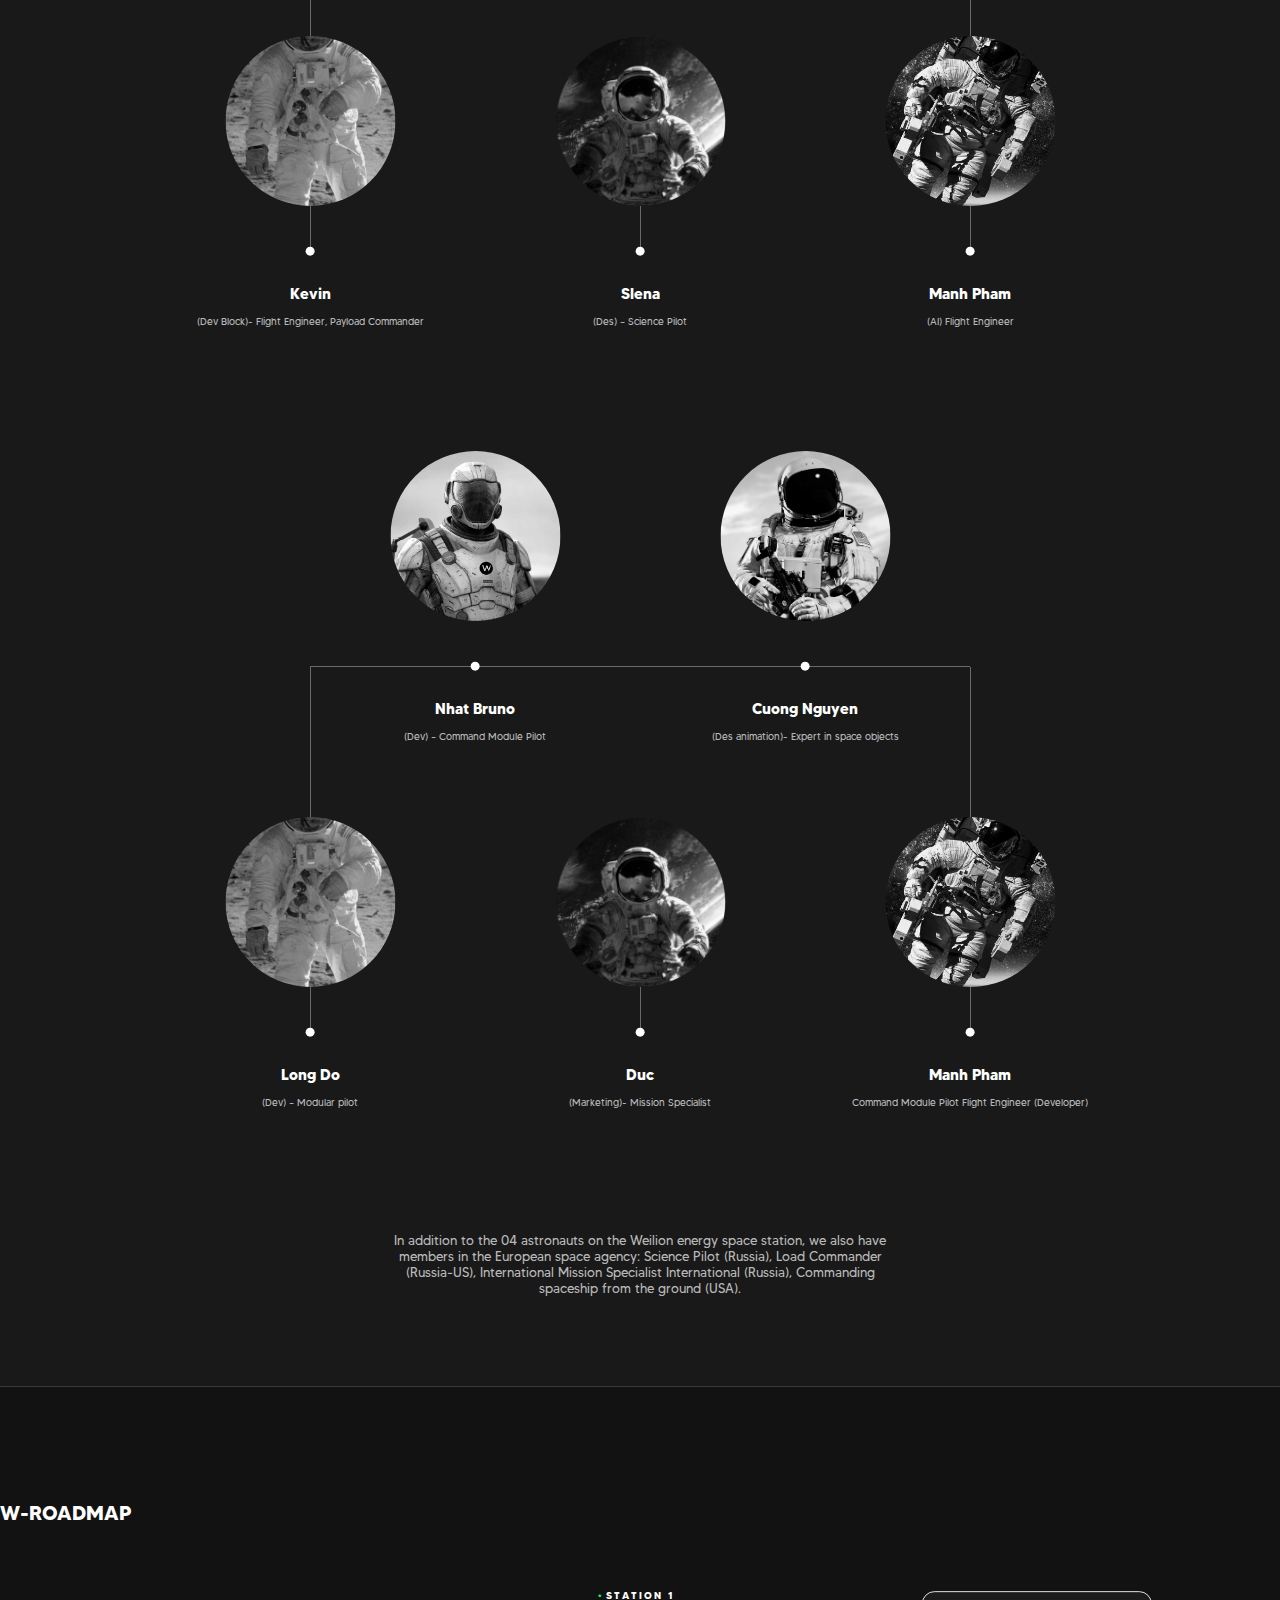
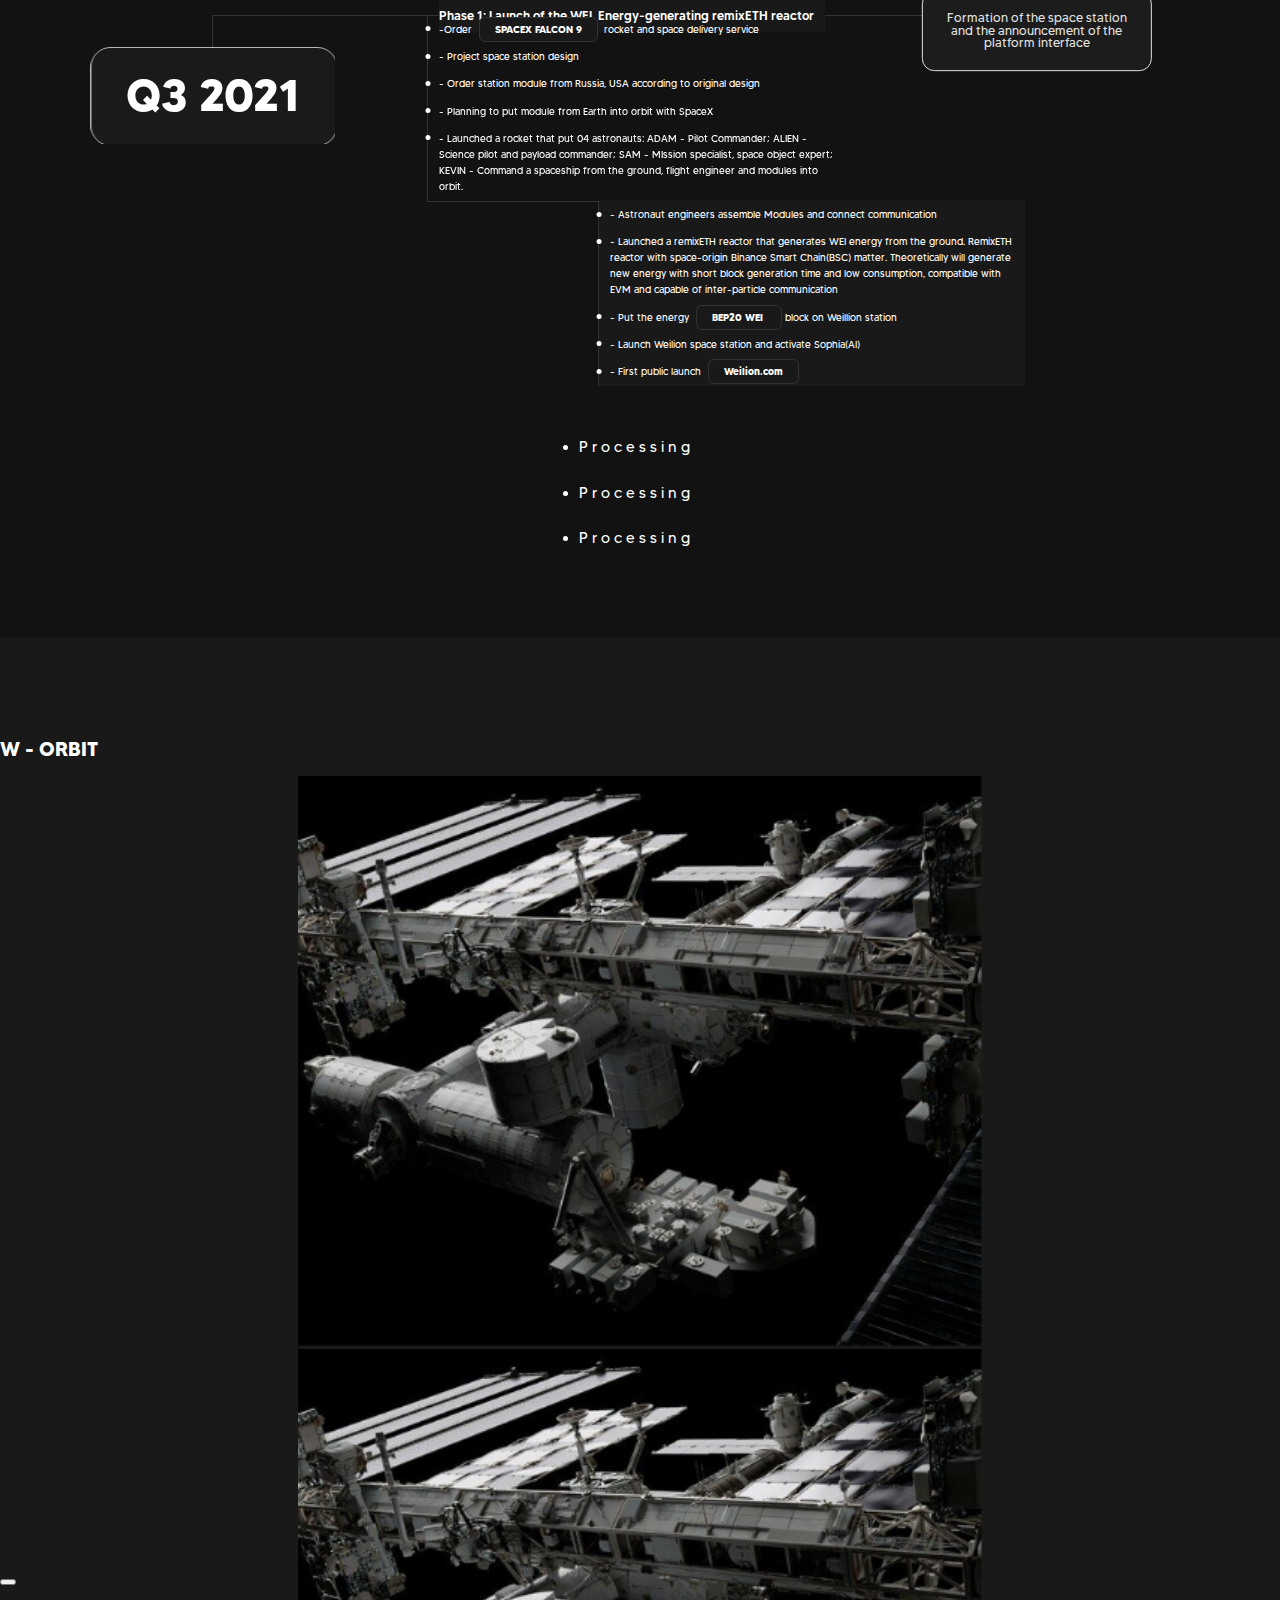
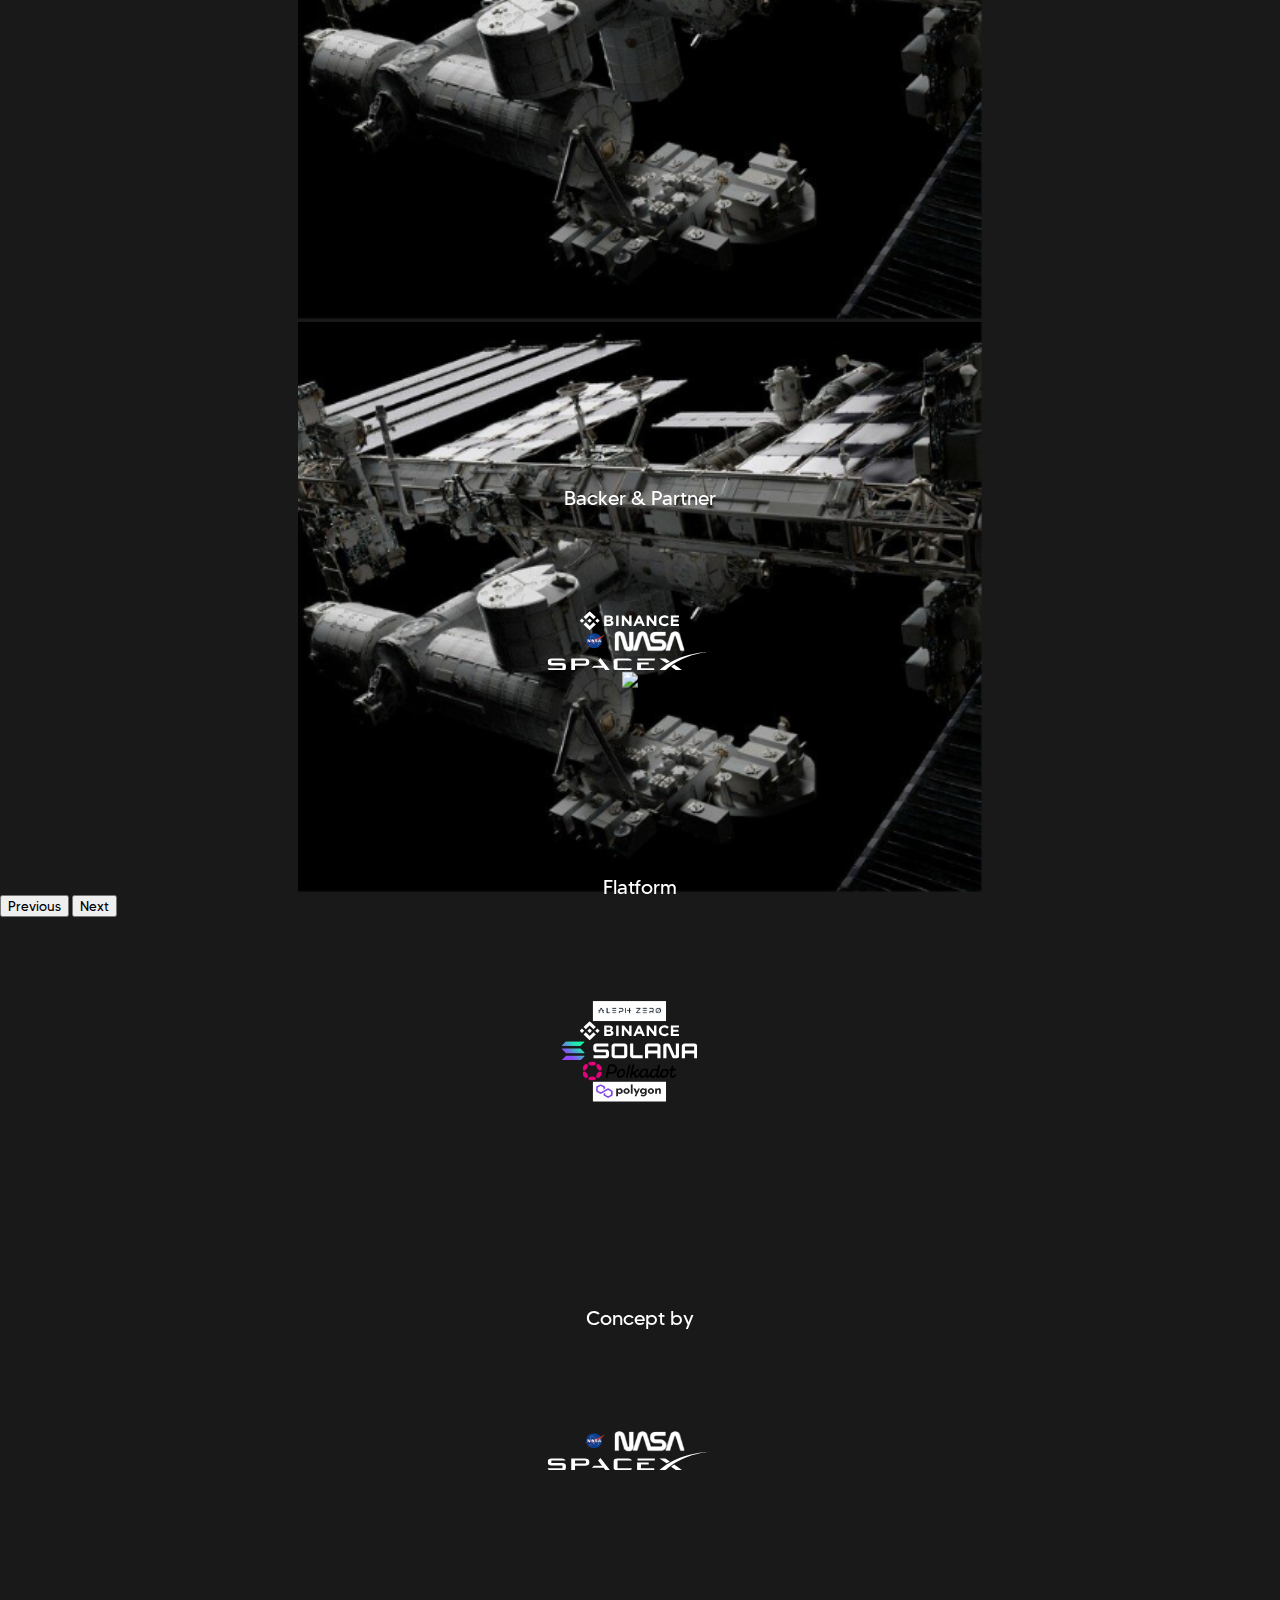
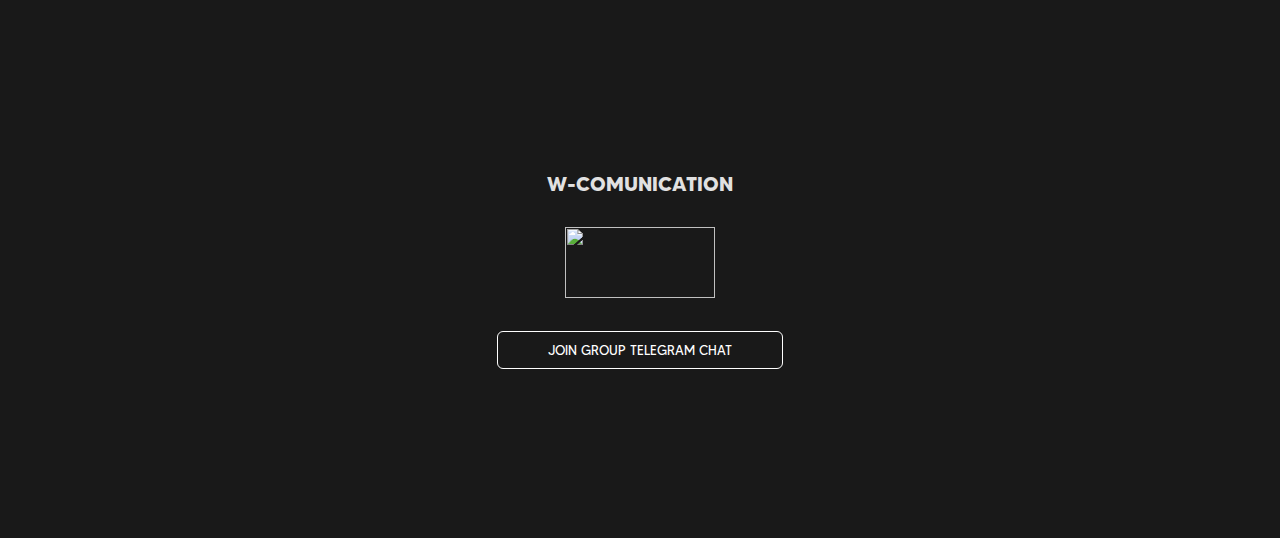
==== commit 6244cca3: "[update]" ====
--- a/index.html
+++ b/index.html
@@ -44,107 +44,116 @@
         </video>
         <!-- <div class="overplay"></div> -->
         <div class="container">
-          <nav class="navbar navbar-expand-lg navbar-light">
-            <div class="container-fluid">
-              <a class="navbar-brand text-light" href="#">WEILION</a>
-              <div class="music-waves mobile" id="btn-music-mobile">
-                <span></span>
-                <span></span>
-                <span></span>
-                <span></span>
-              </div>
-              <button
-                class="navbar-toggler"
-                type="button"
-                data-bs-toggle="collapse"
-                data-bs-target="#navbarNavDropdown"
-                aria-controls="navbarNavDropdown"
-                aria-expanded="false"
-                aria-label="Toggle navigation"
-              >
-                <!-- <span class="navbar-toggler-icon"></span> -->
-                <img
-                  src="./assets/images/menu.png"
-                  width="30px"
-                  height="30px"
-                />
-              </button>
-              <div class="collapse navbar-collapse" id="navbarNavDropdown">
-                <ul class="navbar-nav text-light text-center blink-text-menu">
-                  <li>
-                    <p
-                      class="navbar-toggle navbar-toggle-mb text-right"
-                      type="button"
-                      data-bs-toggle="collapse"
-                      data-bs-target="#navbarNavDropdown"
-                      aria-controls="navbarNavDropdown"
-                      aria-expanded="false"
-                      aria-label="Toggle navigation"
-                    >
-                      <i class="fas fa-times icon-close"></i>
-                    </p>
-                  </li>
-                  <li class="nav-item">
-                    <a
-                      class="fw-bold-poiter nav-link active text-light"
-                      aria-current="page"
-                      href="#"
-                      >HOME</a
-                    >
-                  </li>
-
-                  <li class="nav-item">
-                    <a class="nav-link text-light fw-bold-poiter" href="#team"
-                      >TEAM</a
-                    >
-                  </li>
-                  <li class="nav-item">
-                    <a
-                      class="nav-link text-light fw-bold-poiter"
-                      href="#roadmap"
-                      >WHITE PAPER
-                    </a>
-                  </li>
-                  <li class="nav-item">
-                    <a
-                      class="nav-link text-light fw-bold-poiter"
-                      href="#content_W_Orbit"
-                      >ORBIT</a
-                    >
-                  </li>
-                  <li class="nav-item">
-                    <a
-                      class="nav-link text-light fw-bold-poiter"
-                      href="#content_W-Comunication"
-                      >COMMUNICATION</a
-                    >
-                  </li>
-                  <li class="nav-item">
-                    <a
-                      class="nav-link text-light fw-bold-poiter"
-                      href="#content_generate"
-                      >WEIX
-                    </a>
-                  </li>
-                  <li class="nav-item">
-                    <a
-                      class="nav-link text-light fw-bold-poiter"
-                      href="#content_W-Comunication"
-                      >MARKET</a
-                    >
-                  </li>
-                  <li class="nav-item flex-center">
-                    <div class="music-waves desktop" id="btn-music">
-                      <span></span>
-                      <span></span>
-                      <span></span>
-                      <span></span>
-                    </div>
-                  </li>
-                </ul>
-              </div>
-            </div>
-          </nav>
+          <div class="header">
+            <nav class="navbar navbar-expand-lg navbar-light">
+              <div class="container-fluid">
+                <a class="navbar-brand text-light" href="#">WEILION</a>
+                <div class="music-waves mobile" id="btn-music-mobile">
+                  <span></span>
+                  <span></span>
+                  <span></span>
+                  <span></span>
+                </div>
+                <button
+                  class="navbar-toggler"
+                  type="button"
+                  data-bs-toggle="collapse"
+                  data-bs-target="#navbarNavDropdown"
+                  aria-controls="navbarNavDropdown"
+                  aria-expanded="false"
+                  aria-label="Toggle navigation"
+                >
+                  <!-- <span class="navbar-toggler-icon"></span> -->
+                  <img
+                    src="./assets/images/menu.png"
+                    width="30px"
+                    height="30px"
+                  />
+                </button>
+                <div class="collapse navbar-collapse" id="navbarNavDropdown">
+                  <ul
+                    class="
+                      navbar-nav
+                      text-light text-center
+                      blink-text-menu
+                      desktop
+                    "
+                  >
+                    <li>
+                      <p
+                        class="navbar-toggle navbar-toggle-mb text-right"
+                        type="button"
+                        data-bs-toggle="collapse"
+                        data-bs-target="#navbarNavDropdown"
+                        aria-controls="navbarNavDropdown"
+                        aria-expanded="false"
+                        aria-label="Toggle navigation"
+                      >
+                        <i class="fas fa-times icon-close"></i>
+                      </p>
+                    </li>
+                    <li class="nav-item">
+                      <a
+                        class="fw-bold-poiter nav-link active text-light"
+                        aria-current="page"
+                        href="#"
+                        >HOME</a
+                      >
+                    </li>
+
+                    <li class="nav-item">
+                      <a class="nav-link text-light fw-bold-poiter" href="#team"
+                        >TEAM</a
+                      >
+                    </li>
+                    <li class="nav-item">
+                      <a
+                        class="nav-link text-light fw-bold-poiter"
+                        href="#roadmap"
+                        >WHITE PAPER
+                      </a>
+                    </li>
+                    <li class="nav-item">
+                      <a
+                        class="nav-link text-light fw-bold-poiter"
+                        href="#content_W_Orbit"
+                        >ORBIT</a
+                      >
+                    </li>
+                    <li class="nav-item">
+                      <a
+                        class="nav-link text-light fw-bold-poiter"
+                        href="#content_W-Comunication"
+                        >COMMUNICATION</a
+                      >
+                    </li>
+                    <li class="nav-item">
+                      <a
+                        class="nav-link text-light fw-bold-poiter"
+                        href="#content_generate"
+                        >WEIMONG
+                      </a>
+                    </li>
+                    <li class="nav-item">
+                      <a
+                        class="nav-link text-light fw-bold-poiter"
+                        href="#content_W-Comunication"
+                        >MARKET</a
+                      >
+                    </li>
+                    <li class="nav-item flex-center">
+                      <div class="music-waves desktop" id="btn-music">
+                        <span></span>
+                        <span></span>
+                        <span></span>
+                        <span></span>
+                      </div>
+                    </li>
+                  </ul>
+                </div>
+              </div>
+            </nav>
+          </div>
           <div class="content-main-responsive">
             <div class="row m-0 w-100">
               <div class="col-6 related d-none d-md-block">
@@ -157,15 +166,15 @@
               <div class="col-6 related d-block d-md-none mobile-left-header">
                 <div class="row">
                   <div class="col-6">
-                    <p class="p_number">2.500.000</p>
+                    <p class="p_number">0</p>
                     <p>Holder</p>
-                    <p class="p_number">2.500.000</p>
+                    <p class="p_number">0</p>
                     <p>Holder</p>
                   </div>
                   <div class="col-6">
-                    <p class="p_number">2.500.000</p>
+                    <p class="p_number">0</p>
                     <p>Holder</p>
-                    <p class="p_number">2.500.000</p>
+                    <p class="p_number">0</p>
                     <p>Holder</p>
                   </div>
                 </div>
@@ -173,8 +182,8 @@
               <div class="col-6 order-1">
                 <div class="content-main-responsive-item_video">
                   <!-- <iframe class="iframe_res" width="457" height="215" src="https://www.youtube.com/embed/iH5_Wsx2e2w?autoplay=1"
-                title="YouTube video player" frameborder="0" allowfullscreen
-                allow="accelerometer; autoplay; clipboard-write; encrypted-media; gyroscope; picture-in-picture"></iframe> -->
+              title="YouTube video player" frameborder="0" allowfullscreen
+              allow="accelerometer; autoplay; clipboard-write; encrypted-media; gyroscope; picture-in-picture"></iframe> -->
                   <video playsinline width="150px" height="100%" autoplay loop>
                     <source src="./assets/videos/demo.mp4" type="video/mp4" />
                   </video>
@@ -195,19 +204,19 @@
                 <img width="270px" src="./assets/images/aboard1x.png" />
               </div>
               <div class="item-info-bottom-banner">
-                <p>2.500.000</p>
+                <p>0</p>
                 <p>Holder</p>
               </div>
               <div class="item-info-bottom-banner">
-                <p>$ 1.000.310.427</p>
+                <p>$ 0</p>
                 <p>Total Liquidity</p>
               </div>
               <div class="item-info-bottom-banner">
-                <p>10.000.000</p>
+                <p>$ 3.000.000.000</p>
                 <p>Burned</p>
               </div>
               <div class="item-info-bottom-banner">
-                <p>$ 730.244.000.014</p>
+                <p>$ 30.000.000</p>
                 <p>Market Cap</p>
               </div>
               <div class="item-info-bottom-banner">
@@ -227,6 +236,7 @@
             </div>
           </div>
         </div>
+
         <!-- <div class="exchange-NFT">
           <p class="m-0 exchange_style">EXCHANGE</p>
           <p class="fw-bold NFT">NFT</p>
@@ -247,27 +257,14 @@
       <div class="content_generate" id="content_generate">
         <div class="container pt-2 wellion-container">
           <div class="title-weilion">
-            <h1 class="content_generate_title btn-shine">WHAT A WEILION</h1>
-          </div>
-
-          <div class="row">
+            <h1 class="content_generate_title btn-shine">
+              WEILION SPACE STATION
+            </h1>
+          </div>
+
+          <div class="row wrap-wss">
             <div class="col-12 col-lg-6 pt-5">
-              <div class="content_generate_contructor_left">
-                <p
-                  class="content_generate_contructor_left_p"
-                  style="--bottom-right: 20px"
-                >
-                  WEILION is a space station that develops a space exploration
-                  ecosystem that generates reactor-powered WEI energy (remixETH)
-                  with space-sourced Binance Smart Chain (BSC) matter. Is the
-                  first energy for the foundation of cosmic exploration and
-                  cosmological theories. All real-time roadmaps are logically
-                  arranged according to theories from the ground up, quantum
-                  physics, quantum chemistry, quantum field theory, quantum
-                  technology, and quantum information science .
-                </p>
-                <!-- <img class="launch" src="./assets/images/launch.png" width="500px" height="74px"/> -->
-              </div>
+              <div class="content_generate_contructor_left"></div>
               <div class="row launch_location" style="margin: 50px 0 0 4rem">
                 <div class="col-1 p-0" style="margin-right: -12px">
                   <img
@@ -695,7 +692,9 @@
                 <div class="text_item item-trans">
                   <div class="none-hover">
                     <h2 class="text-white">Adam Do</h2>
-                    <p style="color: #b8b8b8">Pilot Commander (CEO)</p>
+                    <p style="color: #b8b8b8">
+                      (CEO-Founder)– Command a spaceship from the ground
+                    </p>
                   </div>
                   <div class="hover">
                     Financial/Investment Advisor. Experienced in CryptoCurrency,
@@ -717,10 +716,8 @@
                 </div>
                 <div class="text_item item-trans">
                   <div class="none-hover">
-                    <h2 class="text-white">Alien</h2>
-                    <p style="color: #b8b8b8">
-                      Science pilot Payload commander (CFO)
-                    </p>
+                    <h2 class="text-white">Chien Phan</h2>
+                    <p style="color: #b8b8b8">(CO-Founder) – Pilot Commander</p>
                   </div>
                   <div class="hover">
                     Entrepreneur; Crypto strategist. Experienced in strategy.
@@ -747,7 +744,7 @@
                   <div class="none-hover">
                     <h2 class="text-white">Kevin</h2>
                     <p style="color: #b8b8b8">
-                      Command a spaceship from the ground (Core Dev)
+                      (Dev Block)- Flight Engineer, Payload Commander
                     </p>
                   </div>
                   <div class="hover">AI engineer. Blockchain Developer.</div>
@@ -768,9 +765,7 @@
                 <div class="text_item item-trans">
                   <div class="none-hover">
                     <h2 class="text-white">Slena</h2>
-                    <p style="color: #b8b8b8">
-                      Mission Specialist Space Object Speciallist (Designer)
-                    </p>
+                    <p style="color: #b8b8b8">(Des) – Science Pilot</p>
                   </div>
                   <div class="hover">
                     Designer at fintechgam, 3-year experience
@@ -790,12 +785,127 @@
                 </div>
                 <div class="text_item item-trans">
                   <div class="none-hover">
-                    <h2 class="text-white">GOLKA</h2>
+                    <h2 class="text-white">Manh Pham</h2>
+                    <p style="color: #b8b8b8">(AI) Flight Engineer</p>
+                  </div>
+                  <div class="hover">AI engineer, Data Science</div>
+                </div>
+              </div>
+            </div>
+          </div>
+
+          <div class="w-team-desktop">
+            <div class="top">
+              <div class="top-item item">
+                <div class="item-wrap">
+                  <video
+                    poster="./assets/images/temp.png"
+                    loop
+                    class="video-avatar"
+                  >
+                    <source src="./assets/videos/1.mp4" type="video/mp4" />
+                  </video>
+                  <img src="./assets/images/avatar1.png" alt="" />
+                </div>
+
+                <div class="text_item item-trans">
+                  <div class="none-hover">
+                    <h2 class="text-white">Nhat Bruno</h2>
+                    <p style="color: #b8b8b8">(Dev) – Command Module Pilot</p>
+                  </div>
+                  <div class="hover">Frontend develoer</div>
+                </div>
+              </div>
+              <div class="top-item item">
+                <div class="item-wrap">
+                  <video
+                    poster="./assets/images/temp.png"
+                    loop
+                    class="video-avatar"
+                  >
+                    <source src="./assets/videos/2.mp4" type="video/mp4" />
+                  </video>
+                  <img src="./assets/images/avatar2.png" alt="" />
+                </div>
+                <div class="text_item item-trans">
+                  <div class="none-hover">
+                    <h2 class="text-white">Cuong Nguyen</h2>
+                    <p style="color: #b8b8b8">
+                      (Des animation)- Expert in space objects
+                    </p>
+                  </div>
+                  <div class="hover">
+                    Entrepreneur; Crypto strategist. Experienced in strategy.
+                    Built highly scalable operations and teams across multiple
+                    markets.
+                  </div>
+                </div>
+              </div>
+            </div>
+            <div class="bottom">
+              <div class="bottom-item item">
+                <div class="item-wrap">
+                  <video
+                    poster="./assets/images/temp.png"
+                    loop
+                    class="video-avatar"
+                  >
+                    <source src="./assets/videos/3.mp4" type="video/mp4" />
+                  </video>
+                  <img src="./assets/images/avatar3.png" alt="" />
+                </div>
+
+                <div class="text_item item-trans">
+                  <div class="none-hover">
+                    <h2 class="text-white">Long Do</h2>
+                    <p style="color: #b8b8b8">(Dev) – Modular pilot</p>
+                  </div>
+                  <div class="hover">AI engineer. Blockchain Developer.</div>
+                </div>
+              </div>
+              <div class="middle-item item">
+                <div class="item-wrap">
+                  <video
+                    poster="./assets/images/avatar4.png"
+                    loop
+                    class="video-avatar"
+                  >
+                    <source src="./assets/videos/4.mp4" type="video/mp4" />
+                  </video>
+                  <img src="./assets/images/temp.png" alt="" />
+                </div>
+
+                <div class="text_item item-trans">
+                  <div class="none-hover">
+                    <h2 class="text-white">Duc</h2>
+                    <p style="color: #b8b8b8">
+                      (Marketing)- Mission Specialist
+                    </p>
+                  </div>
+                  <div class="hover">
+                    Designer at fintechgam, 3-year experience
+                  </div>
+                </div>
+              </div>
+              <div class="bottom-item item">
+                <div class="item-wrap">
+                  <video
+                    poster="./assets/images/temp.png"
+                    loop
+                    class="video-avatar"
+                  >
+                    <source src="./assets/videos/5.mp4" type="video/mp4" />
+                  </video>
+                  <img src="./assets/images/avatar5.png" alt="" />
+                </div>
+                <div class="text_item item-trans">
+                  <div class="none-hover">
+                    <h2 class="text-white">Manh Pham</h2>
                     <p style="color: #b8b8b8">
                       Command Module Pilot Flight Engineer (Developer)
                     </p>
                   </div>
-                  <div class="hover">Web Developer</div>
+                  <div class="hover">AI engineer, Data Science</div>
                 </div>
               </div>
             </div>
@@ -1095,6 +1205,71 @@
   </body>
   <footer>
     <div class="content_concept">
+      <div class="content_concept_item mt-5">
+        <span class="Concept">Backer & Partner</span>
+        <div class="row logo_space" style="margin-top: 50px">
+          <div class="col-6 col-md-3">
+            <img class="binance" src="./assets/images/binance.svg" />
+          </div>
+          <div
+            class="
+              col-6 col-md-3
+              d-flex
+              justify-content-center
+              align-items-center
+            "
+          >
+            <img class="logo_nasa" src="./assets/images/nasalogo.png" />
+            <img class="nasa" src="./assets/images/nasax3.png" />
+          </div>
+          <div class="col-6 col-md-3">
+            <img class="space_x" src="./assets/images/spaceX.svg" />
+          </div>
+          <div class="col-6 col-md-3">
+            <img class="space_x" src="./assets/images/dfinity.png" />
+          </div>
+        </div>
+      </div>
+      <!-- </div> -->
+    </div>
+    <div class="content_concept">
+      <!-- <div class="container"> -->
+
+      <div class="content_concept_item mt-5">
+        <span class="Concept">Flatform</span>
+        <div
+          class="row logo_space"
+          style="margin-top: 50px; justify-content: center"
+        >
+          <div class="col-6 col-md-2">
+            <img
+              class="zero"
+              src="./assets/images/flatform/aleph-zero-blockchain.png"
+            />
+          </div>
+          <div class="col-6 col-md-2">
+            <img class="binance" src="./assets/images/binance.svg" />
+          </div>
+          <div class="col-6 col-md-2">
+            <img
+              class="binance"
+              src="./assets/images/flatform/dark-horizontal.svg"
+            />
+          </div>
+          <div class="col-6 col-md-2">
+            <img
+              class="binance"
+              src="./assets/images/flatform/logo-polkadot.svg"
+            />
+          </div>
+          <div class="col-6 col-md-2">
+            <img class="zero" src="./assets/images/flatform/download.svg" />
+          </div>
+        </div>
+      </div>
+      <!-- </div> -->
+    </div>
+    <div class="content_concept">
       <!-- <div class="container"> -->
       <video
         playsinline
@@ -1108,9 +1283,7 @@
       <div class="content_concept_item">
         <span class="Concept">Concept by</span>
         <div class="row logo_space" style="margin-top: 50px">
-          <div class="col-6 col-md-3">
-            <img class="binance" src="./assets/images/binance.svg" />
-          </div>
+          <div class="col-6 col-md-3"></div>
           <div
             class="
               col-6 col-md-3
@@ -1124,9 +1297,6 @@
           </div>
           <div class="col-6 col-md-3">
             <img class="space_x" src="./assets/images/spaceX.svg" />
-          </div>
-          <div class="col-6 col-md-3">
-            <img class="space_x" src="./assets/images/dfinity.png" />
           </div>
         </div>
       </div>
--- a/assets/css/style.css
+++ b/assets/css/style.css
@@ -143,7 +143,7 @@
   margin-bottom: 0;
 }
 .wellion-container {
-  padding-bottom: 5rem;
+  /* padding-bottom: 5rem; */
 }
 .box-card-right {
   padding-left: 35px !important;
@@ -1310,6 +1310,17 @@
   background: #000;
 }
 
+.zero {
+  background-color: white;
+}
+
+.header {
+  position: fixed;
+  top: 0;
+  width: 100%;
+  z-index: 10000;
+}
+
 video {
   /* pointer-events: none; */
   width: 100%;
@@ -1364,44 +1375,36 @@
   0% {
     background-position: 0;
   }
-  60% {
-    background-position: 380px;
-  }
+
   100% {
-    background-position: 380px;
+    background-position: 330px;
   }
 }
 @-webkit-keyframes shine {
   0% {
     background-position: 0;
   }
-  60% {
-    background-position: 380px;
-  }
+
   100% {
-    background-position: 380px;
+    background-position: 500px;
   }
 }
 @-o-keyframes shine {
   0% {
     background-position: 0;
   }
-  60% {
-    background-position: 380px;
-  }
+
   100% {
-    background-position: 380px;
+    background-position: 500px;
   }
 }
 @keyframes shine {
   0% {
     background-position: 0;
   }
-  60% {
-    background-position: 380px;
-  }
+
   100% {
-    background-position: 380px;
+    background-position: 500px;
   }
 }
 
@@ -1612,10 +1615,31 @@
   }
 }
 
-.mobile-left-header p{
+.mobile-left-header p {
   color: white;
   font-size: 1.3rem;
   margin-top: 0.5rem;
   margin-bottom: 0;
 }
 
+.wrap-wss {
+  margin-top: 2rem;
+  padding: 1rem 0rem;
+  background: url("../images/image-WEILION.jpg");
+  background-repeat: no-repeat;
+  position: relative;
+}
+/* .wrap-wss::before {
+  content: "";
+  display: block;
+  width: 100%;
+  height: 100%;
+  position: absolute;
+  top: 0;
+  right: 0;
+  background: gradient(to left, black 100%, white 0%);
+} */
+.wss {
+  /* position: absolute; */
+  z-index: 0;
+}
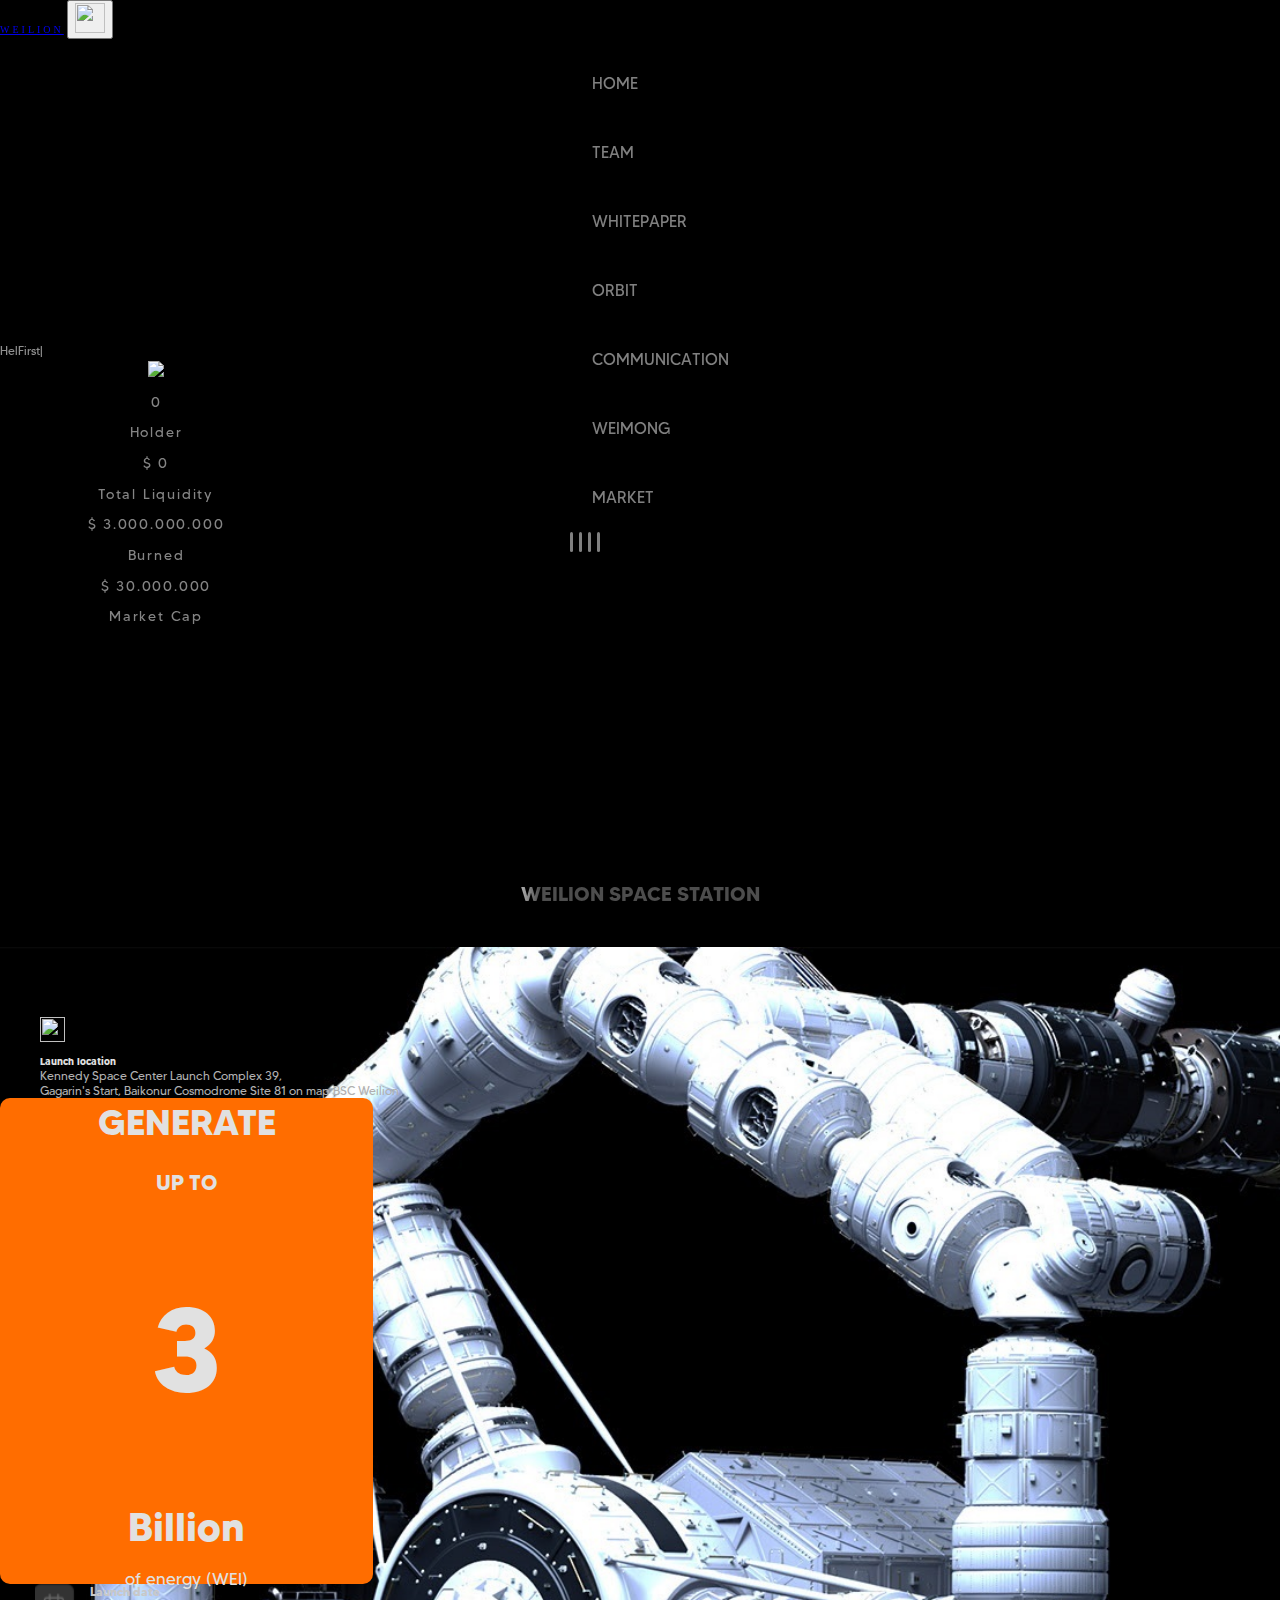
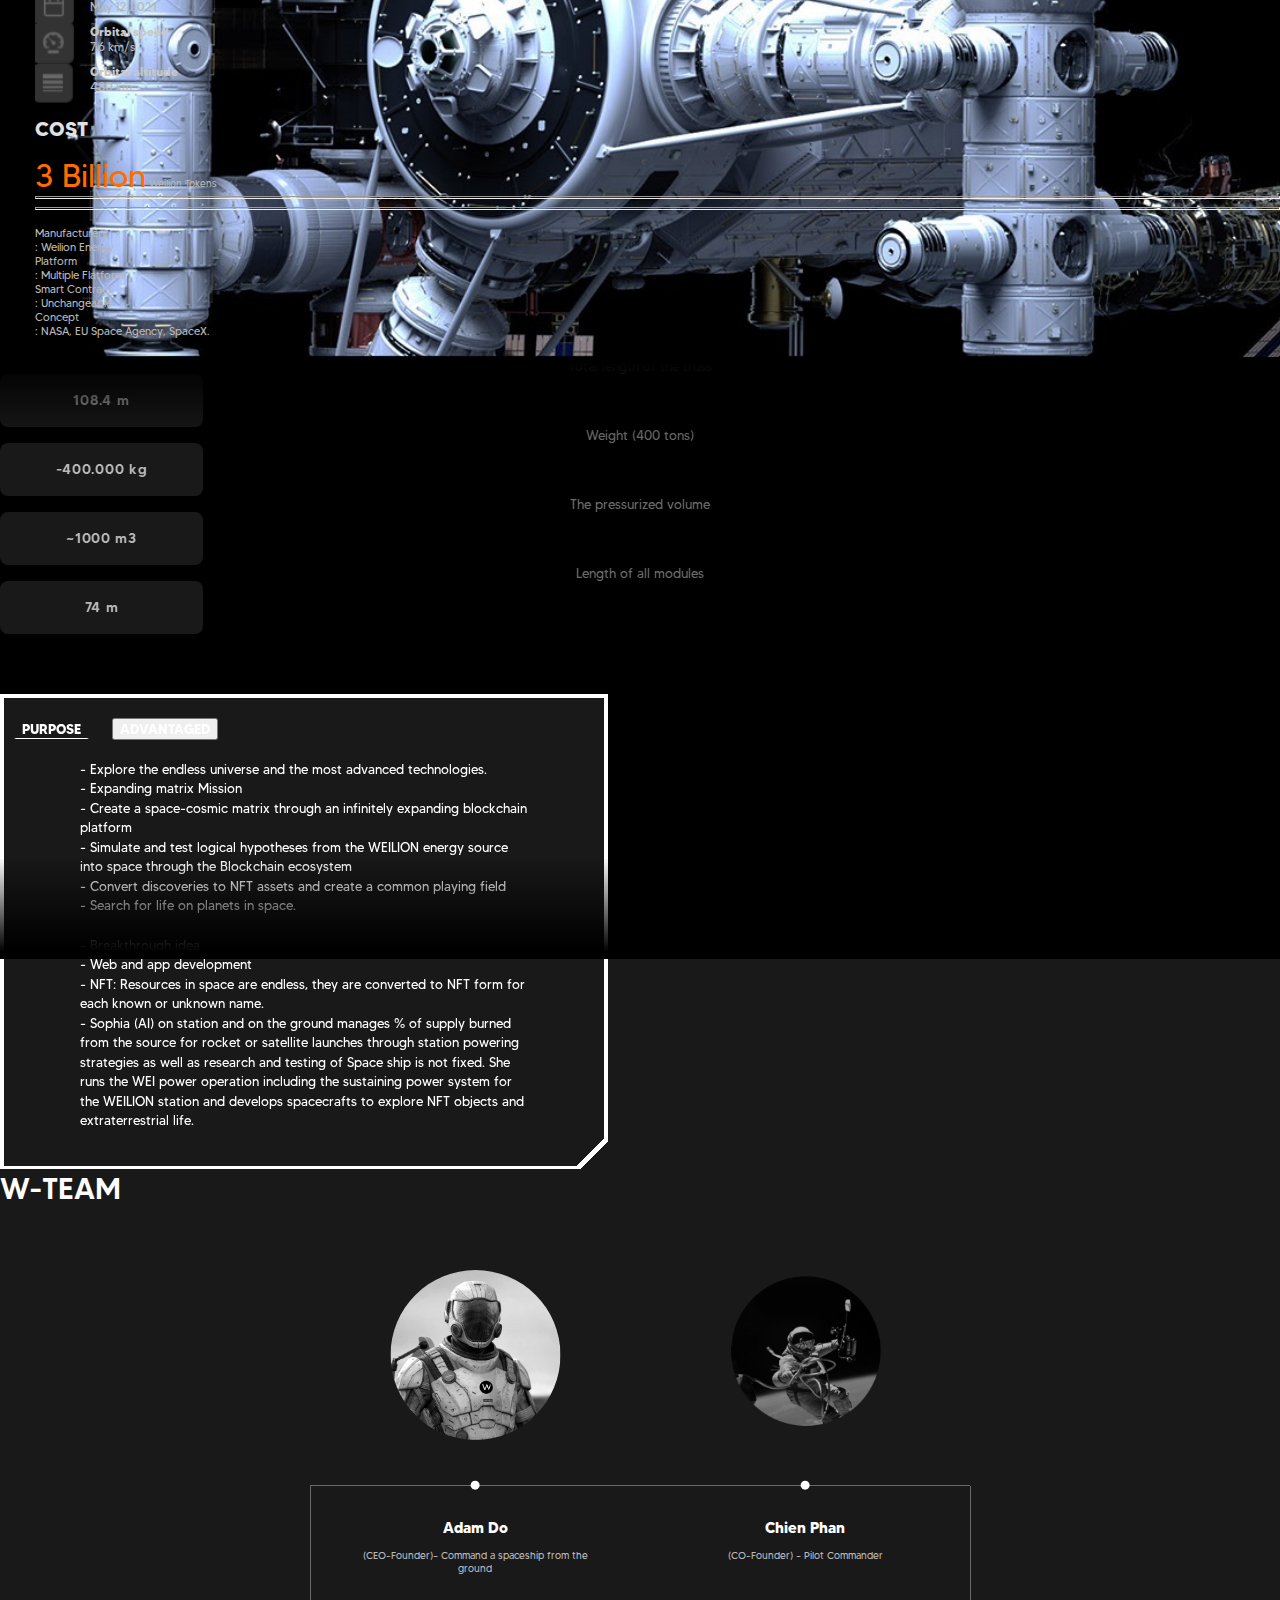
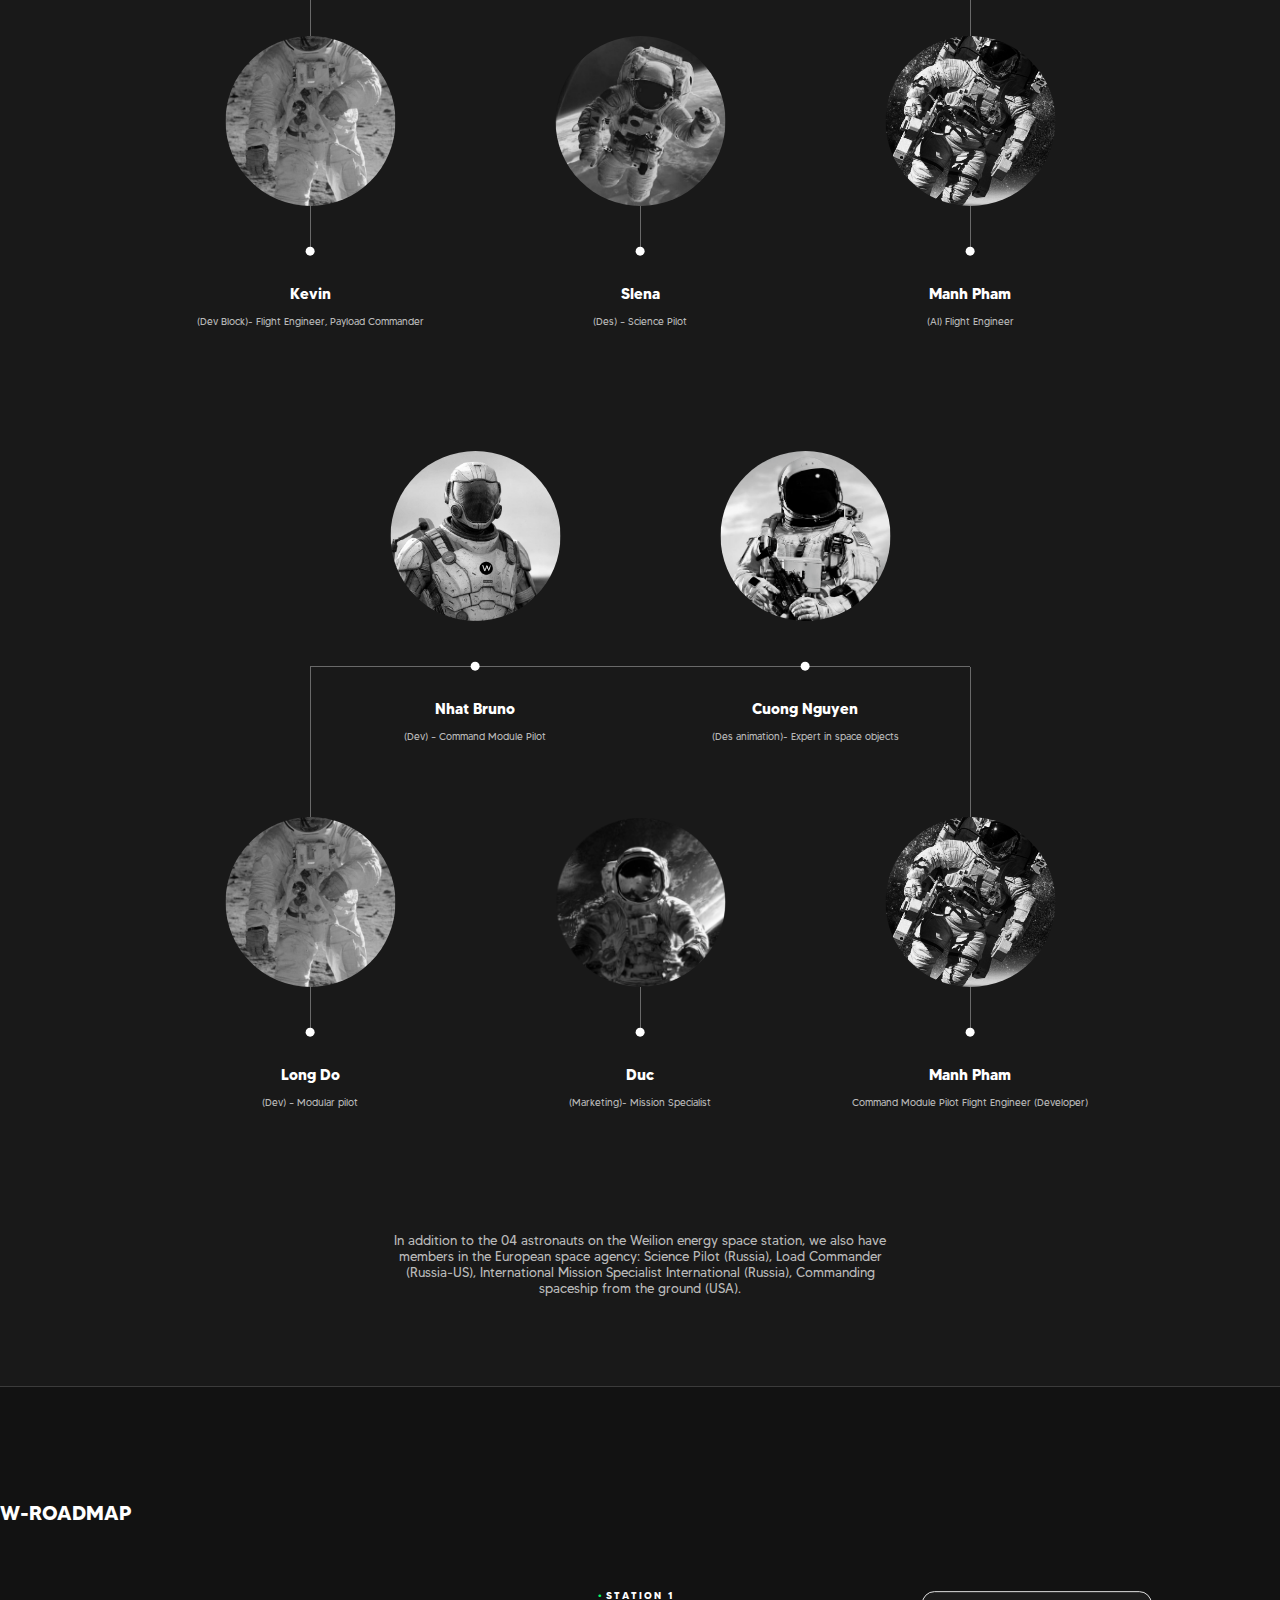
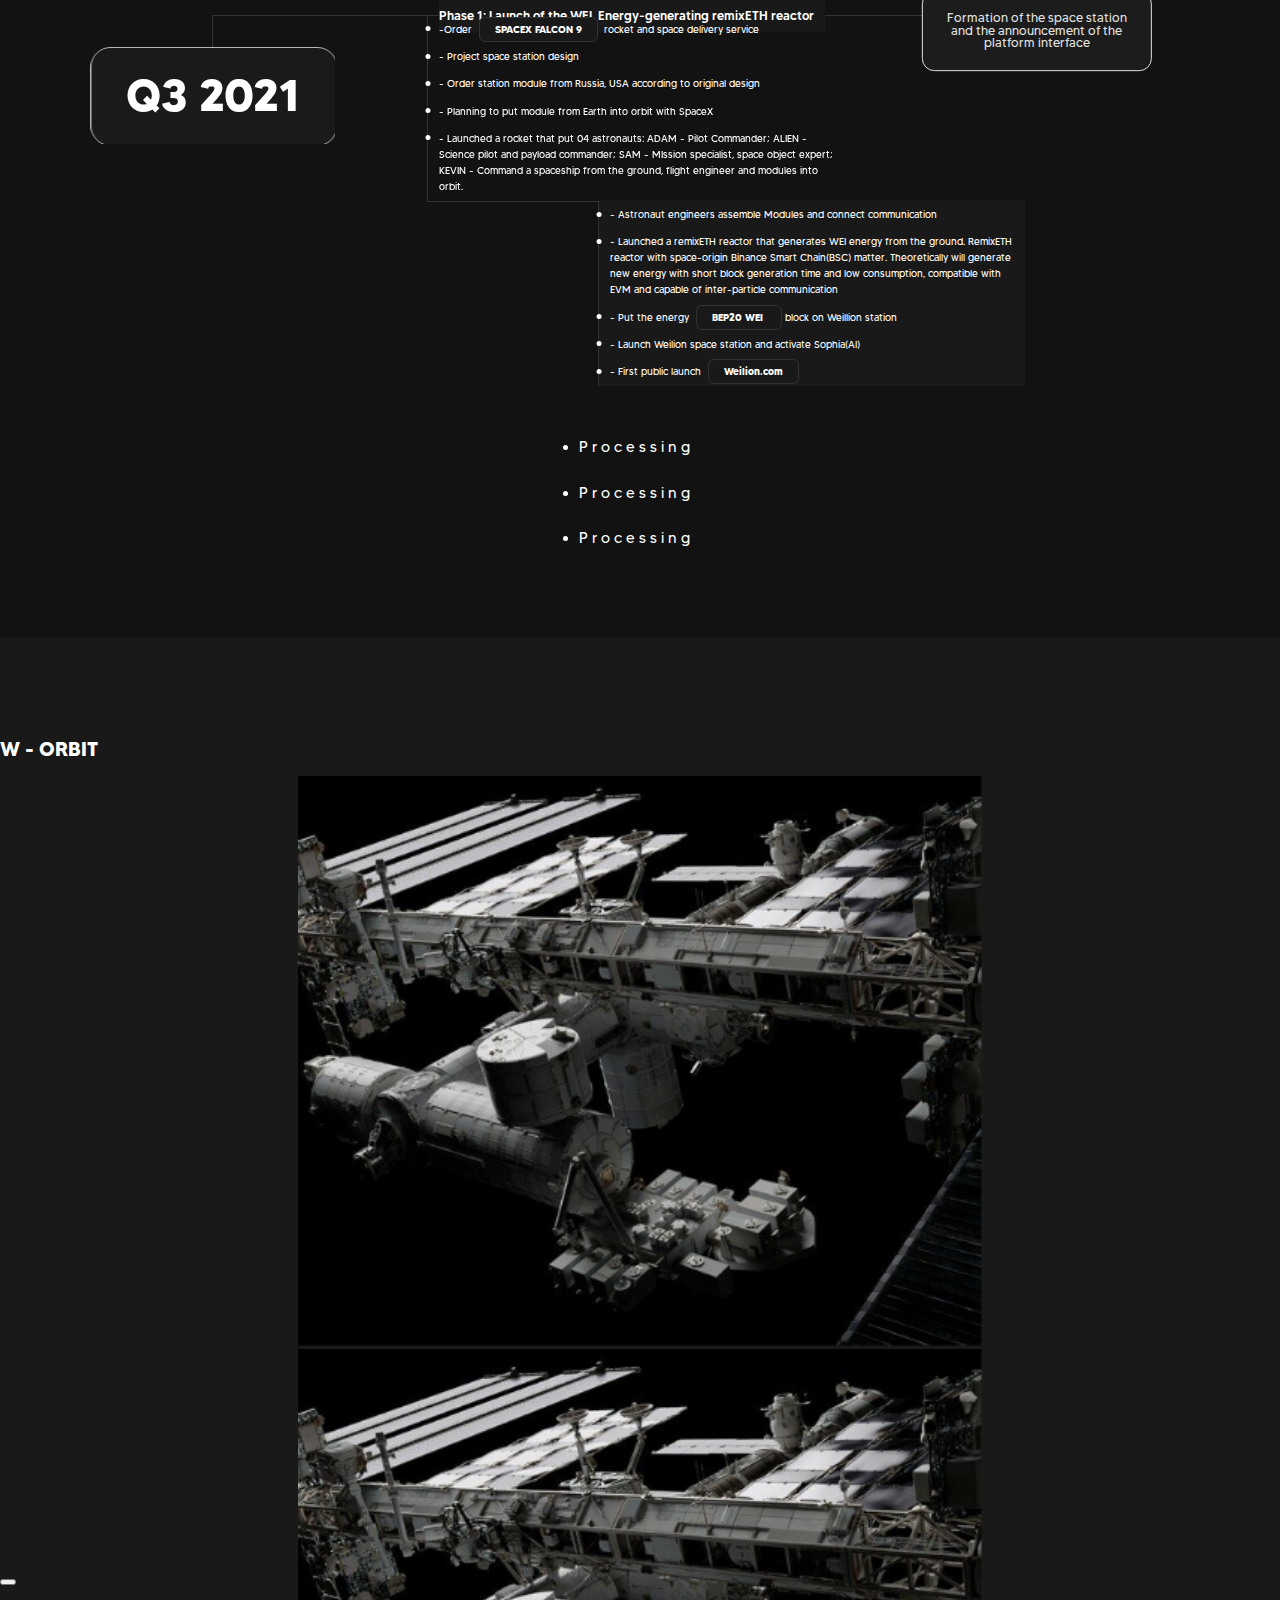
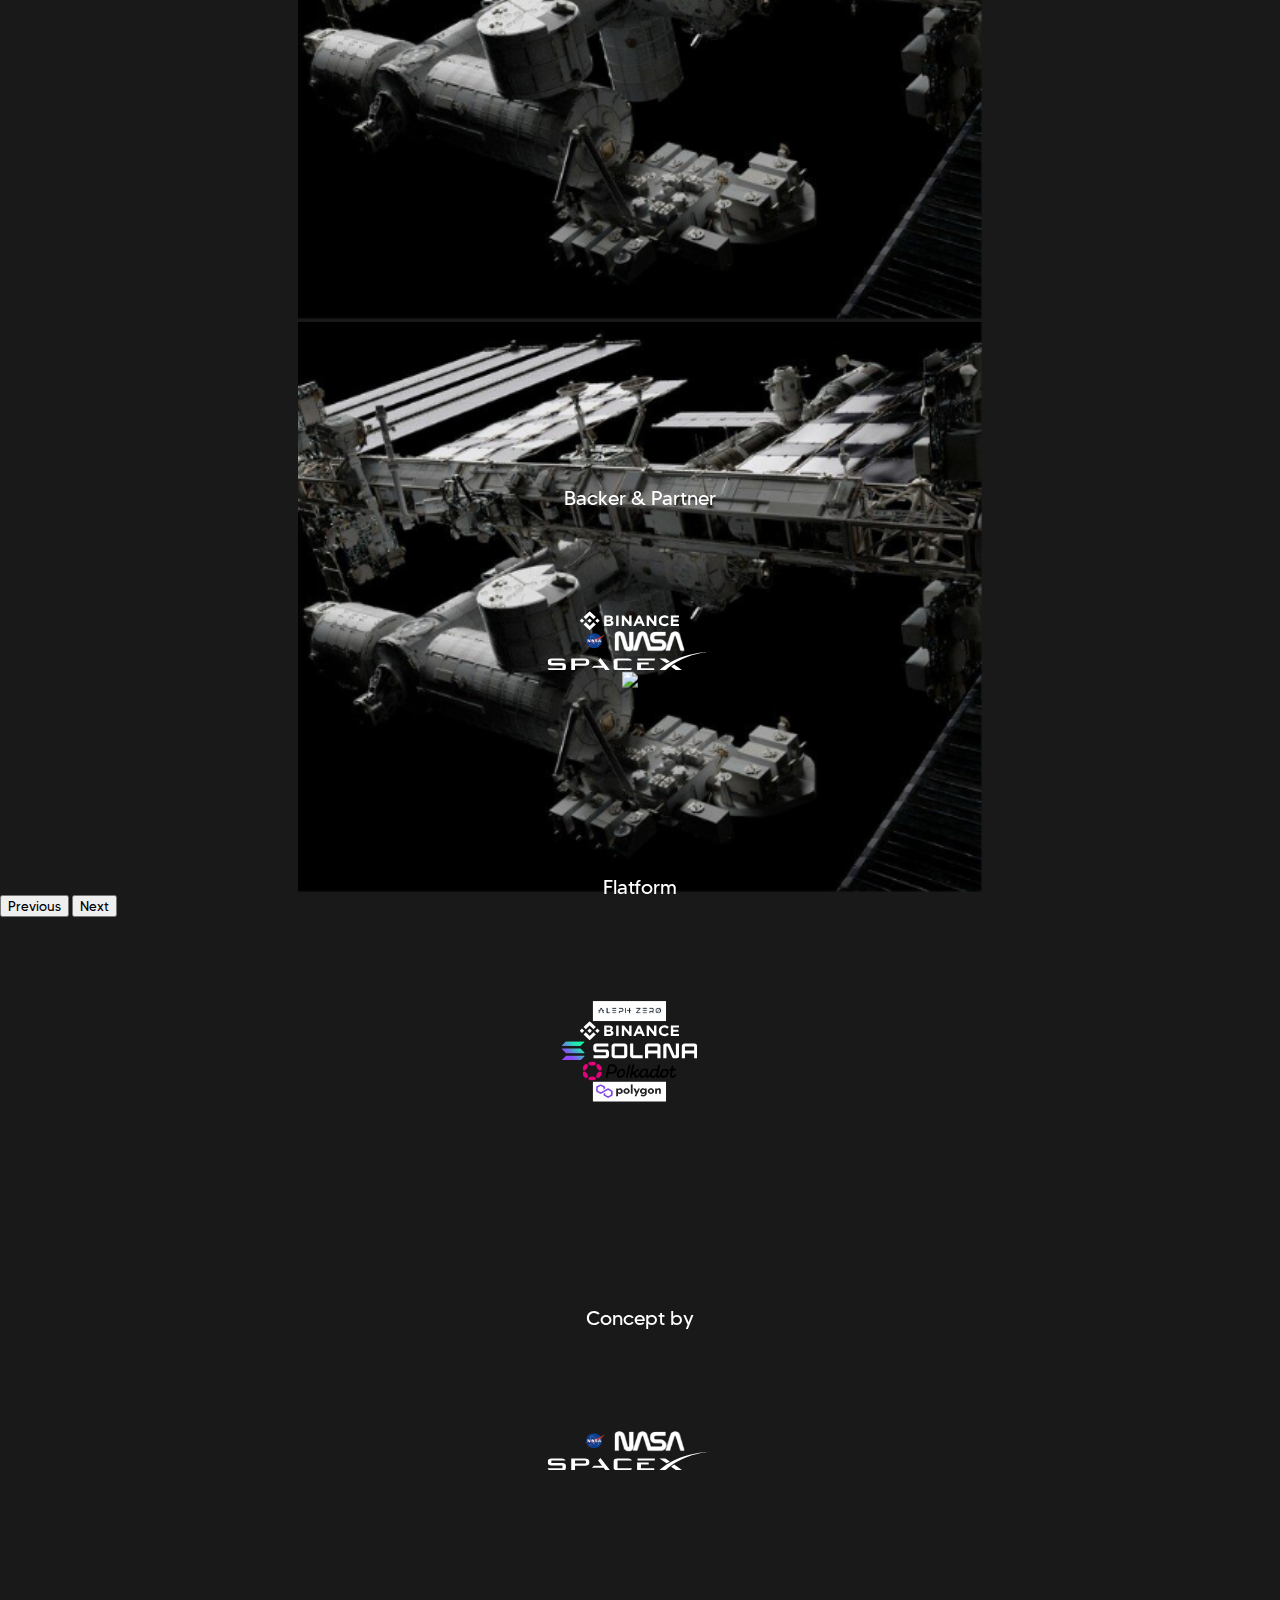
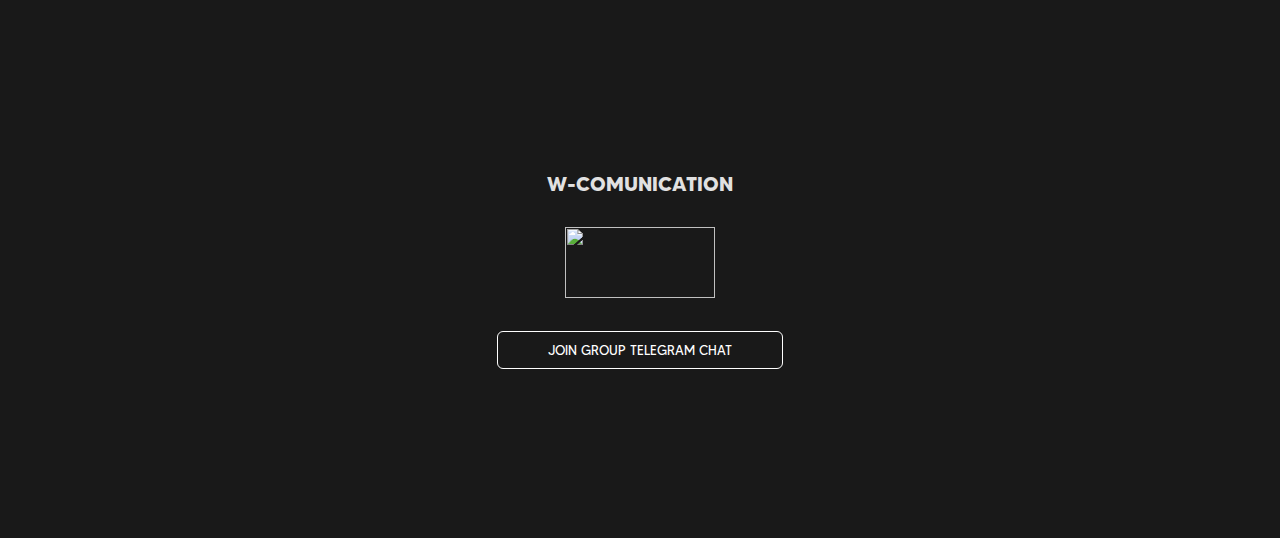
==== commit 7c45212a: "[update]" ====
--- a/index.html
+++ b/index.html
@@ -264,7 +264,6 @@
 
           <div class="row wrap-wss">
             <div class="col-12 col-lg-6 pt-5">
-              <div class="content_generate_contructor_left"></div>
               <div class="row launch_location" style="margin: 50px 0 0 4rem">
                 <div class="col-1 p-0" style="margin-right: -12px">
                   <img
@@ -296,9 +295,9 @@
                     <div class="content_generate_contructor_right_item">
                       <h1 class="generate">GENERATE</h1>
                       <p class="upto">UP TO</p>
-                      <h1 class="one">1</h1>
+                      <h1 class="one">3</h1>
                       <p class="billion">Billion</p>
-                      <p class="energy">of energy (token)</p>
+                      <p class="energy">of energy (WEI)</p>
                     </div>
                   </div>
                 </div>
@@ -379,7 +378,7 @@
                         <span
                           class="million"
                           style="font-size: 32px; color: #ff6d00"
-                          >10 Million</span
+                          >3 Billion</span
                         >
                         <span class="wellion" style="color: #b8b8b8"
                           >Weilion Tokens</span
@@ -417,12 +416,12 @@
                         <div class="row m-0">
                           <div class="col-4 p-0"><span>Platform</span></div>
                           <div class="col-8 p-0">
-                            <span>: BSC (BEP20) Energy</span>
+                            <span>: Multiple Flatform</span>
                           </div>
                         </div>
                         <div class="row m-0">
                           <div class="col-4 p-0">
-                            <span>Smart Contrast</span>
+                            <span>Smart Contract</span>
                           </div>
                           <div class="col-8 p-0">
                             <span>: Unchangeable</span>
@@ -679,11 +678,7 @@
             <div class="top">
               <div class="top-item item">
                 <div class="item-wrap">
-                  <video
-                    poster="./assets/images/temp.png"
-                    loop
-                    class="video-avatar"
-                  >
+                  <video loop class="video-avatar">
                     <source src="./assets/videos/1.mp4" type="video/mp4" />
                   </video>
                   <img src="./assets/images/avatar1.png" alt="" />
@@ -705,14 +700,10 @@
               </div>
               <div class="top-item item">
                 <div class="item-wrap">
-                  <video
-                    poster="./assets/images/temp.png"
-                    loop
-                    class="video-avatar"
-                  >
+                  <video loop class="video-avatar">
                     <source src="./assets/videos/2.mp4" type="video/mp4" />
                   </video>
-                  <img src="./assets/images/avatar2.png" alt="" />
+                  <img src="./assets/images/alien2.png" alt="" />
                 </div>
                 <div class="text_item item-trans">
                   <div class="none-hover">
@@ -730,11 +721,7 @@
             <div class="bottom">
               <div class="bottom-item item">
                 <div class="item-wrap">
-                  <video
-                    poster="./assets/images/temp.png"
-                    loop
-                    class="video-avatar"
-                  >
+                  <video loop class="video-avatar">
                     <source src="./assets/videos/3.mp4" type="video/mp4" />
                   </video>
                   <img src="./assets/images/avatar3.png" alt="" />
@@ -752,14 +739,10 @@
               </div>
               <div class="middle-item item">
                 <div class="item-wrap">
-                  <video
-                    poster="./assets/images/avatar4.png"
-                    loop
-                    class="video-avatar"
-                  >
+                  <video loop class="video-avatar">
                     <source src="./assets/videos/4.mp4" type="video/mp4" />
                   </video>
-                  <img src="./assets/images/temp.png" alt="" />
+                  <img src="./assets/images/avatar4.png" alt="" />
                 </div>
 
                 <div class="text_item item-trans">
@@ -889,11 +872,7 @@
               </div>
               <div class="bottom-item item">
                 <div class="item-wrap">
-                  <video
-                    poster="./assets/images/temp.png"
-                    loop
-                    class="video-avatar"
-                  >
+                  <video class="video-avatar" loop>
                     <source src="./assets/videos/5.mp4" type="video/mp4" />
                   </video>
                   <img src="./assets/images/avatar5.png" alt="" />
--- a/assets/css/style.css
+++ b/assets/css/style.css
@@ -1623,11 +1623,11 @@
 }
 
 .wrap-wss {
-  margin-top: 2rem;
-  padding: 1rem 0rem;
+  padding: 2rem 0rem;
   background: url("../images/image-WEILION.jpg");
   background-repeat: no-repeat;
   position: relative;
+  background-size: cover;
 }
 /* .wrap-wss::before {
   content: "";
